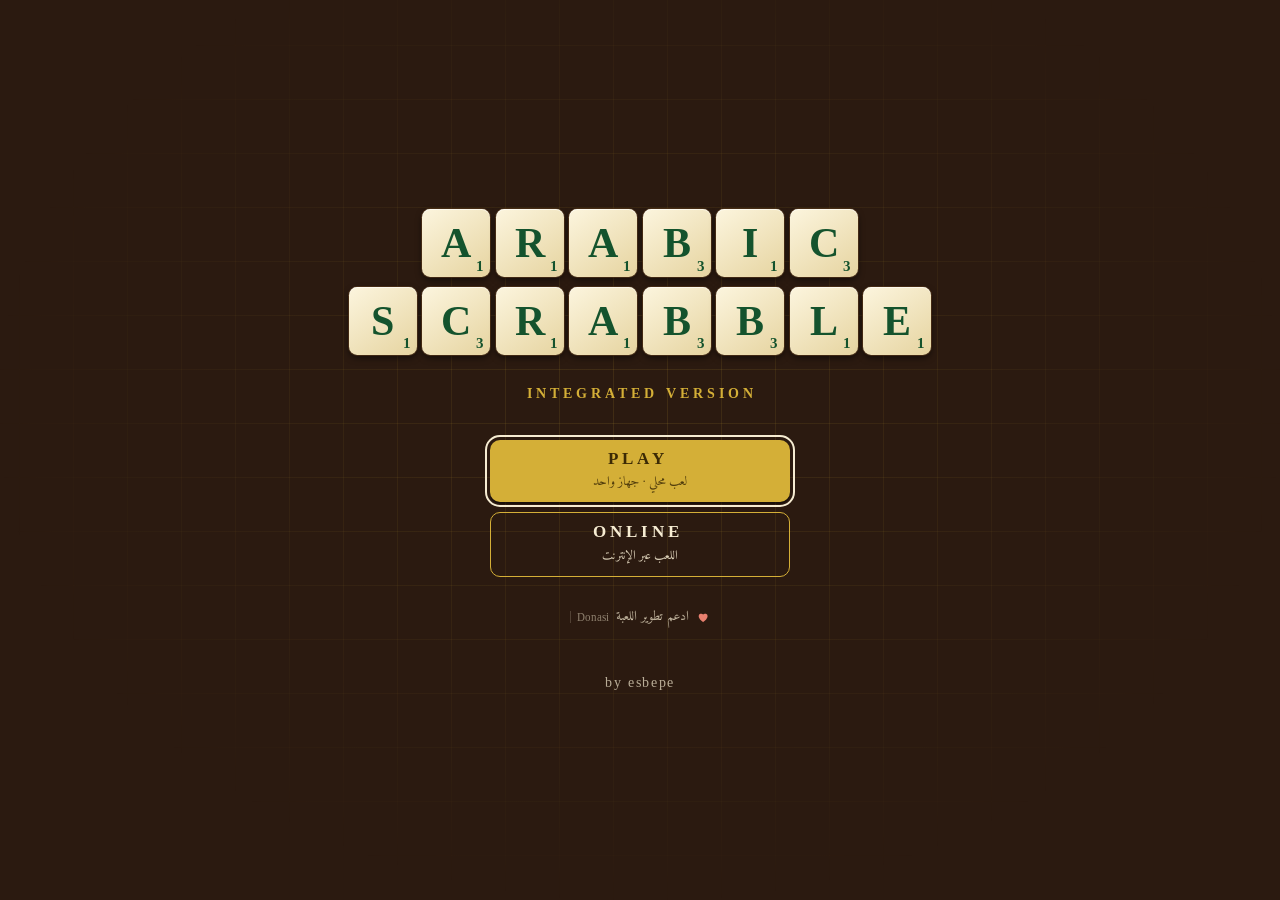
==== index.html @ 0e8fd4e4 "Add files via upload" ====
<!DOCTYPE html>
<html lang="ar" dir="rtl" data-theme="classic">
<head>
<meta charset="UTF-8">
<meta name="viewport" content="width=device-width, initial-scale=1, viewport-fit=cover">
<title>Arabic Scrabble — Integrated Version</title>
<meta name="description" content="لعبة سكرابل عربية لشخصين على جهاز واحد. Two-player local Arabic Scrabble.">
<!-- PWA. All URLs are relative, so the game works at a domain root and under a sub-path such as /repo/. theme-color is kept in step with the chosen theme by js/pwa.js. -->
<link rel="manifest" href="manifest.webmanifest">
<meta name="theme-color" content="#2b1a10">
<link rel="icon" type="image/png" sizes="32x32" href="assets/icons/favicon-32.png">
<link rel="apple-touch-icon" href="assets/icons/apple-touch-icon.png">
<!-- Two names for one thing on purpose: Chromium wants mobile-web-app-capable; iOS before 16.4 only honours the apple- one (newer iOS reads the manifest). -->
<meta name="mobile-web-app-capable" content="yes">
<meta name="apple-mobile-web-app-capable" content="yes">
<meta name="apple-mobile-web-app-title" content="Arabic Scrabble">
<!-- "black" (opaque bar, page starts below it): legible with every theme, including the light Desert one, unlike black-translucent. -->
<meta name="apple-mobile-web-app-status-bar-style" content="black">
<!-- Pre-paint: reuse the saved theme id so there is no flash of the default theme. An unknown id simply matches no theme block, i.e. classic. themes.js validates it again at startup. -->
<script>try{var t=localStorage.getItem('scrabble.theme');if(t)document.documentElement.dataset.theme=t}catch(e){}
try{var d=document.documentElement.dataset;d.hist='drawer';var l=JSON.parse(localStorage.getItem('scrabble.layout'))||{};d.bstyle=/^(iconlabel|text)$/.test(l.bstyle)?l.bstyle:'icon';d.pdock=/^(top|middle)$/.test(l.pdock)?l.pdock:'bottom';if(l.layout==='duel'){d.layout='duel';if(l.p1==='right')d.swap='true'}if(l.hist==='docked')d.hist='docked';d.binfo=l.binfo==='on'?'on':'off'}catch(e){}</script>
<link rel="stylesheet" href="css/themes.css">
<link rel="stylesheet" href="css/style.css">
<link rel="stylesheet" href="css/float.css">
<link rel="stylesheet" href="css/cover.css">
<link rel="stylesheet" href="css/pwa.css">
<link rel="stylesheet" href="css/online.css">
<link rel="stylesheet" href="css/overlay.css">
<link rel="stylesheet" href="css/firstdraw.css">
</head>
<body>
<main class="app">
<section class="boardWrap">
<div id="board" class="board" role="grid" aria-label="لوح اللعب"></div>
<div id="bagInfo" class="bag"></div>
</section>
<section class="side">
<div id="netBar" class="netBar" hidden role="group" aria-label="حالة المباراة عبر الإنترنت"><span id="netGrip" class="netGrip" aria-label="تحريك الشريط"><svg class="ic" viewBox="0 0 24 24" aria-hidden="true"><path d="M9 6h.01M15 6h.01M9 12h.01M15 12h.01M9 18h.01M15 18h.01"/></svg></span><span id="netDot" class="netDot" aria-hidden="true"></span><span id="netState" class="netState" role="status" aria-live="polite"></span><button type="button" class="btn" id="netPause" hidden></button><button type="button" class="btn" id="netClaim" hidden disabled></button><button type="button" class="btn yes" id="netRematch" hidden>إعادة المباراة</button><button type="button" class="btn danger" id="netLeave">استسلام</button></div>
<div id="toast" role="status" aria-live="polite"></div>
<div class="players" id="players"></div>
<div class="ctrls">
<button class="btn main" id="bSubmit" aria-label="احتساب"><svg class="ic" viewBox="0 0 24 24" aria-hidden="true"><path d="M5 12.5l4.5 4.5L19 7.5"/></svg><span class="lbl">احتساب</span></button>
<button class="btn" id="bCancel"><svg class="ic" viewBox="0 0 24 24" aria-hidden="true"><rect x="4" y="4" width="16" height="16" rx="3"/><path d="M9 9l6 6M15 9l-6 6"/></svg><span class="lbl">إلغاء الحركة</span></button>
<button class="btn" id="bSwap"><svg class="ic" viewBox="0 0 24 24" aria-hidden="true"><path d="M4 8h14M14 4l4 4-4 4M20 16H6M10 12l-4 4 4 4"/></svg><span class="lbl">تبديل القطع</span><span class="bagBadge" id="bagBadge" aria-hidden="true"></span><span class="vh" id="bagSr"></span></button>
<button class="btn" id="bPass"><svg class="ic flip" viewBox="0 0 24 24" aria-hidden="true"><path d="M5 5l9 7-9 7zM18 5v14"/></svg><span class="lbl">تمرير الدور</span></button>
<button class="btn" id="bUndo"><svg class="ic flip" viewBox="0 0 24 24" aria-hidden="true"><path d="M9 14L4 9l5-5M4 9h10a6 6 0 010 12h-3"/></svg><span class="lbl">تراجع</span></button>
<button class="btn danger" id="bNew"><svg class="ic" viewBox="0 0 24 24" aria-hidden="true"><path d="M12 5v14M5 12h14"/></svg><span class="lbl">لعبة جديدة</span></button>
<button class="btn wide" id="bJudge"><svg class="ic" viewBox="0 0 24 24" aria-hidden="true"><path d="M12 4v16M7 20h10M5 8h14M5 8l-3 7a3 3 0 006 0zM19 8l-3 7a3 3 0 006 0z"/></svg><span class="lbl">تحكيم</span></button>
<button type="button" class="btn wide" id="bLog" aria-controls="hist" aria-expanded="false" aria-label="سجل الكلمات" title="سجل الكلمات"><svg class="ic" viewBox="0 0 24 24" aria-hidden="true"><path d="M4 6h12M4 12h12M4 18h12M20 6h.01M20 12h.01M20 18h.01"/></svg><span class="lbl">سجل الكلمات</span></button>
<button type="button" class="btn wide" id="bFs" aria-pressed="false" aria-label="ملء الشاشة" title="ملء الشاشة"><svg class="ic" viewBox="0 0 24 24" aria-hidden="true"><path d="M4 9V4h5M20 9V4h-5M4 15v5h5M20 15v5h-5"/></svg><span class="lbl">ملء الشاشة</span></button>
<button class="btn wide" id="bSettings"><svg class="ic" viewBox="0 0 24 24" aria-hidden="true"><path d="M4 7h9M17 7h3M4 17h3M11 17h9"/><circle cx="15" cy="7" r="2"/><circle cx="9" cy="17" r="2"/></svg><span class="lbl">الإعدادات</span></button>
</div>
<div class="tools" id="tools" role="group" aria-label="أدوات اللعبة"></div>
</section>
<aside class="hist" id="hist" aria-label="سجل الكلمات"><button type="button" class="histToggle" id="hToggle" aria-controls="hList" aria-expanded="true">إخفاء السجل</button><h2>سجل الكلمات</h2><p class="hbag" id="hBag"></p><ol class="hl" id="hList"></ol><p class="hbest" id="hBest"></p></aside>
</main>
<dialog id="dlg" aria-labelledby="dT"><h2 id="dT" tabindex="-1" autofocus></h2><div id="dM"></div><form method="dialog" id="dF"></form></dialog>
<dialog id="md" aria-labelledby="mT"><h2 id="mT" tabindex="-1" autofocus>اختر نمط الحروف</h2><form method="dialog" id="mf"></form><form method="dialog" class="dlgRow"><button class="btn" id="mCancel" value="">إلغاء</button></form></dialog>
<dialog id="sd" aria-labelledby="sT"><h2 id="sT" tabindex="-1" autofocus>مدة اللعبة</h2><p>الوقت لكل لاعب — تبدأ الساعة بعد أول حركة.</p><form method="dialog" id="sf"></form><form method="dialog" class="dlgRow"><button class="btn" value="back">رجوع</button></form></dialog>
<dialog id="bd" aria-labelledby="bT"><h2 id="bT" tabindex="-1" autofocus>اختر الحرف</h2><form method="dialog" id="bf"></form><form method="dialog" class="dlgRow"><button class="btn" value="">إلغاء</button></form></dialog>
<dialog id="jd" aria-labelledby="jT"><h2 id="jT" tabindex="-1" autofocus></h2><div id="jB"></div></dialog>
<dialog id="ad" aria-labelledby="aT">
<div class="fHead"><h2 id="aT" tabindex="-1">الإعدادات</h2><button type="button" class="btn fClose" id="aClose" aria-label="إغلاق" title="إغلاق"><svg class="ic" viewBox="0 0 24 24" aria-hidden="true"><path d="M6 6l12 12M18 6L6 18"/></svg></button></div>
<div class="setPanel">
<h3 class="setH">المظهر</h3>
<div class="thGrid" id="thB" role="group" aria-label="المظهر"></div>
<h3 class="setH" id="nmH">اللاعبون</h3>
<div class="dimList" id="nmB"></div>
<h3 class="setH">التخطيط</h3>
<div class="dimList" id="lyB"></div>
<button class="btn" id="flReset" type="button">إعادة ضبط العناصر العائمة</button>
<div id="hpSec" hidden>
<h3 class="setH">اللمس</h3>
<div class="dimList" id="hpB"></div>
</div>
<div id="fdSec"><h3 class="setH">بداية المباراة</h3><div class="dimList" id="fdB"></div></div>
<div id="rkSec"><h3 class="setH">الرفوف</h3><div class="dimList" id="rkB"></div></div>
<div id="psSec"><h3 class="setH">الإيقاف المؤقت</h3><p class="setNote">اضغط على ساعة أي لاعب، أو المفتاح P، لإيقاف اللعبة مؤقتًا. تتوقف الساعتان ويُخفى اللوح والرفوف حتى الاستئناف.</p><button type="button" class="btn" id="pauseNow">إيقاف مؤقت الآن</button></div>
<div id="lvSec"><h3 class="setH">المعاينة المباشرة</h3><div class="dimList" id="lvB"></div></div>
<h3 class="setH">نهاية اللعبة</h3>
<ul class="rulesList" id="endRules">
<li>تنتهي اللعبة بإحدى حالتين: ينتهي وقت أحد اللاعبين، أو يستخدم أحدهما كل قطعه بعد نفاد الكيس. الحركة التي لم تُرسَل عند انتهاء الوقت تُلغى.</li>
<li>الساعة على نمط الشطرنج: تُضاف 5 ثوانٍ إلى ساعتك بعد كل حركة تضع فيها قطعًا على اللوح. لا تُضاف عند التمرير أو التبديل، ولا عند إبطال الحركة بالتحكيم، ولا على الحركة التي تنهي اللعبة.</li>
<li>التمرير والتبديل غير محدودين ولا ينهيان اللعبة.</li>
<li>النتيجة النهائية = مجموع النقاط + (الدقائق المتبقية × 2) − قيمة القطع المتبقية على الرف.</li>
<li>تُقرَّب الدقائق إلى أقرب دقيقة، ونصف الدقيقة يُقرَّب للأسفل: ‎2:30 ← 2‎ و‎2:31 ← 3.</li>
<li>صحة الكلمات يقررها اللاعبان بالتحكيم؛ لا يوجد قاموس. القواعد التي يُحتكم إليها في القسم التالي.</li>
</ul>
<h3 class="setH" id="wrH">قواعد الكلمات</h3>
<div id="wrB" class="wrPanel"></div>
<h3 class="setH">التطبيق</h3>
<div class="pwaBox">
<p id="pwaStatus" class="pwaStatus" role="status"></p>
<button class="btn main" id="pwaInstall" type="button" hidden>تثبيت التطبيق</button>
<p id="pwaHint" class="pwaStatus" hidden></p>
<button type="button" class="btn" id="fsSet" aria-pressed="false" aria-label="ملء الشاشة" title="ملء الشاشة"><svg class="ic" viewBox="0 0 24 24" aria-hidden="true"><path d="M4 9V4h5M20 9V4h-5M4 15v5h5M20 15v5h-5"/></svg><span class="lbl">ملء الشاشة</span></button>
<a class="btn" id="pwaCheck" href="pwa-check.html">فحص التثبيت والاتصال</a>
</div>
</div>
</dialog>
<section id="cover" class="cover" aria-label="Arabic Scrabble Integrated Version" hidden>
<div class="coverInner">
<div id="coverTitle" class="coverTitle" role="img" aria-label="Arabic Scrabble"></div>
<p class="coverSub">INTEGRATED VERSION</p>
<nav class="coverMenu" aria-label="طريقة اللعب">
<button id="coverPlay" class="coverPlay" type="button"><span class="cbT">PLAY</span><small>لعب محلي · جهاز واحد</small></button>
<button id="coverOnline" class="coverOnline" type="button"><span class="cbT">ONLINE</span><small>اللعب عبر الإنترنت</small></button>
</nav>
<a id="coverDonate" class="donBtn" href="https://saweria.co/esbepe83" target="_blank" rel="noopener noreferrer" title="إن أعجبتك اللعبة فادعم تطويرها بتبرّع اختياري · Dukung pengembangan game ini lewat donasi sukarela."><svg class="ic" viewBox="0 0 24 24" aria-hidden="true"><path d="M12 20.5s-7.5-4.6-7.5-10.2A4.3 4.3 0 0112 7.6a4.3 4.3 0 017.5 2.7c0 5.6-7.5 10.2-7.5 10.2z"/></svg><span>ادعم تطوير اللعبة</span><span lang="id" dir="ltr" class="donId">Donasi</span><span class="sr">(يفتح في نافذة جديدة)</span></a>
<p class="coverBy">by esbepe</p>
</div>
<div id="pwaBar" class="pwaBar" role="region" aria-label="تثبيت التطبيق" hidden>
<p id="pwaBarText"></p>
<button type="button" class="btn main" id="pwaBarGo"></button>
<button type="button" class="btn pwaX" id="pwaBarX" aria-label="إخفاء الاقتراح" title="إخفاء الاقتراح"><svg class="ic" viewBox="0 0 24 24" aria-hidden="true"><path d="M6 6l12 12M18 6L6 18"/></svg></button>
</div>
</section>
<div id="pwaUpdate" class="pwaUpdate" role="status" hidden>
<p>يتوفر إصدار أحدث من اللعبة. سيُحفظ تقدّم المباراة قبل التحديث.</p>
<button type="button" class="btn main" id="pwaUpdateGo">تحديث الآن</button>
<button type="button" class="btn" id="pwaUpdateLater">لاحقًا</button>
</div>
<div id="mOv" class="mOv" hidden><div class="mOvCard" role="alertdialog" aria-modal="true" aria-labelledby="mOvT" aria-describedby="mOvB" tabindex="-1"><div class="mOvIc" id="mOvIc" aria-hidden="true"></div><h2 id="mOvT"></h2><div id="mOvB"></div><div class="mOvTime" id="mOvTime" hidden></div><div class="mOvAct" id="mOvAct"></div></div></div>
<dialog id="pd" aria-labelledby="pdT">
<h2 id="pdT" tabindex="-1" autofocus>تثبيت اللعبة على <span class="en">iPhone</span> و<span class="en">iPad</span></h2>
<ol class="pwaSteps">
<li>افتح هذه الصفحة في <span class="en"><b>Safari</b></span>.</li>
<li>اضغط زر <b>مشاركة</b> <span class="en">(Share)</span>: مربع يخرج منه سهم لأعلى. في <span class="en">iPhone</span> يكون في الشريط السفلي، وفي <span class="en">iPad</span> في أعلى الشاشة، وقد يظهر ضمن قائمة «⋯».</li>
<li>مرّر القائمة واختر <b>إضافة إلى الشاشة الرئيسية</b> <span class="en">(Add to Home Screen)</span>. إن لم تظهر فاختر «عرض المزيد» <span class="en">(View More)</span> أولًا.</li>
<li>إن ظهر خيار <b>فتح كتطبيق ويب</b> <span class="en">(Open as Web App)</span> فاتركه مفعّلًا لتُفتح اللعبة بملء الشاشة.</li>
<li>اضغط <b>إضافة</b> <span class="en">(Add)</span>، ثم افتح اللعبة من الأيقونة الجديدة.</li>
</ol>
<p class="pwaNote">قد تختلف أسماء الخيارات قليلًا بحسب لغة النظام وإصداره. لا يعرض <span class="en">iOS</span> رسالة تثبيت تلقائية، والتطبيق المثبّت يحتفظ بإعدادات ومباراة محفوظة منفصلة عن <span class="en">Safari</span>. تعمل اللعبة دون إنترنت بعد تحميلها مرة واحدة بنجاح.</p>
<form method="dialog" class="dlgRow"><button class="btn main" value="">حسنًا</button></form>
</dialog>
<section id="lobby" class="lobby" aria-label="اللعب عبر الإنترنت" hidden></section>
<script type="module" src="js/main.js"></script>
</body>
</html>
---- css/themes.css ----
/* Theme palettes. Themes are purely visual: they only define the custom properties below (colours, never sizes).
   js/themes.js sets <html data-theme="id">; an unknown id matches no block, so the :root (classic) values apply.
   Token groups: page/text · panels · dialogs · buttons · board · premium squares · tiles (incl. --tile-cast: colour of the shadow a placed tile casts) · racks · toast · states · cover.
   Every theme defines every token. Text/background pairs were checked for WCAG AA (4.5:1) contrast. */

/* ---------- Classic Wood (default) ---------- */
:root,
[data-theme="classic"] {
  --bg-page-1:#4a2d1b; --bg-page-2:#24150c;
  --text-main:#f6ecd2; --accent:#d4af37; --accent-text:#d4af37; --accent-ink:#3b2a05;
  --focus:#d4af37; --focus-halo:#1a0f08;

  --panel-bg:#1a0f08cc; --panel-line:#b8893f55; --surface-inset:#0004; --chip-bg:#0006; --chip-line:#d4af3755;
  --dialog-bg:#2b1a10; --dialog-line:#d4af37; --backdrop:#000a;

  --btn-1:#6b4428; --btn-2:#4a2c18; --btn-text:#f6ecd2; --btn-line:#0006;
  --btn-main-1:#1f7a46; --btn-main-2:#14532d; --btn-main-text:#f6ecd2;
  --btn-danger-1:#9a2d3e; --btn-danger-2:#6b1826; --btn-danger-text:#f6ecd2;

  --board-1:#6b4428; --board-2:#4a2c18; --board-line:#2a170b; --board-rim:#b8893f55;
  --sq-empty:#b98f58; --sq-line:#0004;
  --premium-dl:#3e7d97; --premium-tl:#1d4f91; --premium-dw:#b24a5a; --premium-tw:#760f22; --premium-star:#c9a227;
  --premium-text:#ffffff; --premium-star-text:#3b2a05;

  --tile-1:#fcf5de; --tile-2:#e6d4a0; --tile-text:#14532d; --tile-blank-text:#9a3412; --tile-edge:#5a3a1a99; --tile-cast:#000b;
  --tile-p1:#9b1c2b; --tile-p2:#1b4f9c; --tile-cur-1:#ffeeb0; --tile-cur-2:#f3cf63;
  --tile-pick-ring:#d4af37; --tile-pick-blink:#14532d;
  --tile-swap-1:#f3c9cd; --tile-swap-2:#d99aa1; --tile-swap-text:#4a0f1a; --tile-swap-ring:#ff9aa8;

  --rack-1:#5a381f; --rack-2:#3d2412; --slot-bg:#0003;

  --ok-bg:#14532dee; --ok-text:#ffffff; --bad-bg:#7a2433ee; --bad-text:#ffffff;
  --turn-dot:#4ade80; --player-1:#d4af37; --player-2:#6f9db0;
  --time-low:#fbbf24; --time-crit:#f87171; --verdict-ok:#4ade80; --verdict-bad:#f87171;

  --cover-1:#5a3822; --cover-2:#2b1a10;
}

/* ---------- Dark: charcoal, high-contrast tiles ---------- */
[data-theme="dark"] {
  --bg-page-1:#262a31; --bg-page-2:#121316;
  --text-main:#e9e7e2; --accent:#f0b84a; --accent-text:#f0b84a; --accent-ink:#261a00;
  --focus:#ffd479; --focus-halo:#000000;

  --panel-bg:#1d2026e6; --panel-line:#4d5260; --surface-inset:#0006; --chip-bg:#0007; --chip-line:#f0b84a66;
  --dialog-bg:#1c1f25; --dialog-line:#f0b84a; --backdrop:#000b;

  --btn-1:#3b404c; --btn-2:#2b2f38; --btn-text:#ecebe6; --btn-line:#0008;
  --btn-main-1:#1f7a46; --btn-main-2:#16603a; --btn-main-text:#ffffff;
  --btn-danger-1:#b0364a; --btn-danger-2:#8a2a3b; --btn-danger-text:#ffffff;

  --board-1:#2c3039; --board-2:#1e2128; --board-line:#08090b; --board-rim:#606673;
  --sq-empty:#3b404b; --sq-line:#0006;
  --premium-dl:#2a7a9c; --premium-tl:#3e5fc4; --premium-dw:#b94560; --premium-tw:#9c1f2c; --premium-star:#e0b43a;
  --premium-text:#ffffff; --premium-star-text:#261a00;

  --tile-1:#f3eee2; --tile-2:#dcd4c0; --tile-text:#1d2b24; --tile-blank-text:#a3361d; --tile-edge:#000000aa; --tile-cast:#000;
  --tile-p1:#9b1c2b; --tile-p2:#1b4f9c; --tile-cur-1:#ffeeb0; --tile-cur-2:#f4d576;
  --tile-pick-ring:#ffd479; --tile-pick-blink:#4fd18b;
  --tile-swap-1:#f4c6cc; --tile-swap-2:#e39aa5; --tile-swap-text:#4a0f1a; --tile-swap-ring:#ff7a8f;

  --rack-1:#30343e; --rack-2:#23262d; --slot-bg:#00000055;

  --ok-bg:#1f7a46f2; --ok-text:#ffffff; --bad-bg:#b0364af2; --bad-text:#ffffff;
  --turn-dot:#5be39a; --player-1:#f0b84a; --player-2:#5bb6e0;
  --time-low:#ffc94d; --time-crit:#ff7b7b; --verdict-ok:#5be39a; --verdict-bad:#ff7b7b;

  --cover-1:#2f333c; --cover-2:#1a1c21;
}

/* ---------- Emerald: deep green, cream, gold ---------- */
[data-theme="emerald"] {
  --bg-page-1:#145a43; --bg-page-2:#07281d;
  --text-main:#f5edd5; --accent:#dcb94e; --accent-text:#e3c35d; --accent-ink:#2d2203;
  --focus:#f5d676; --focus-halo:#031a12;

  --panel-bg:#0a3022d9; --panel-line:#dcb94e66; --surface-inset:#00000055; --chip-bg:#00000055; --chip-line:#dcb94e66;
  --dialog-bg:#0d3a2a; --dialog-line:#dcb94e; --backdrop:#000b;

  --btn-1:#1d5a47; --btn-2:#143f31; --btn-text:#f5edd5; --btn-line:#00000066;
  --btn-main-1:#d6b23c; --btn-main-2:#b8921f; --btn-main-text:#2a1f02;
  --btn-danger-1:#a63446; --btn-danger-2:#7c2433; --btn-danger-text:#ffffff;

  --board-1:#1d6a50; --board-2:#134634; --board-line:#052217; --board-rim:#dcb94e88;
  --sq-empty:#2e8266; --sq-line:#00000055;
  --premium-dl:#1f7d8f; --premium-tl:#20509c; --premium-dw:#ad562f; --premium-tw:#8c1f33; --premium-star:#dcb94e;
  --premium-text:#ffffff; --premium-star-text:#2d2203;

  --tile-1:#fcf6e0; --tile-2:#ecdfb0; --tile-text:#0f4a36; --tile-blank-text:#9c3a12; --tile-edge:#0a2a1ebb; --tile-cast:#000c;
  --tile-p1:#9b1c2b; --tile-p2:#1b4f9c; --tile-cur-1:#ffeeb0; --tile-cur-2:#f2d066;
  --tile-pick-ring:#f5d676; --tile-pick-blink:#0f4a36;
  --tile-swap-1:#f6d2c6; --tile-swap-2:#e0a591; --tile-swap-text:#4a0f1a; --tile-swap-ring:#ffa0ac;

  --rack-1:#174d3a; --rack-2:#0f3829; --slot-bg:#00000055;

  --ok-bg:#11865af2; --ok-text:#ffffff; --bad-bg:#a63446f2; --bad-text:#ffffff;
  --turn-dot:#8dffbe; --player-1:#dcb94e; --player-2:#7fd0c4;
  --time-low:#ffd24d; --time-crit:#ff8a8a; --verdict-ok:#8dffbe; --verdict-bad:#ff9a9a;

  --cover-1:#1f6b50; --cover-2:#0d3a2a;
}

/* ---------- Desert: sand, terracotta, warm brown, ivory (a light theme) ---------- */
[data-theme="desert"] {
  --bg-page-1:#ead9b8; --bg-page-2:#d3b98a;
  --text-main:#3b2616; --accent:#b8862b; --accent-text:#7a4f0a; --accent-ink:#2e1d08;
  --focus:#3b2616; --focus-halo:#fff8e8;

  --panel-bg:#fff8e8e6; --panel-line:#a67c3e99; --surface-inset:#6b43201f; --chip-bg:#f1e2c3; --chip-line:#a67c3e99;
  --dialog-bg:#fff6e2; --dialog-line:#a8571f; --backdrop:#2a180a99;

  --btn-1:#a95630; --btn-2:#8f4223; --btn-text:#fff8e8; --btn-line:#5a2a1066;
  --btn-main-1:#3f7a55; --btn-main-2:#2d5e3f; --btn-main-text:#fff8e8;
  --btn-danger-1:#a8322a; --btn-danger-2:#832019; --btn-danger-text:#fff8e8;

  --board-1:#8d5a32; --board-2:#6e4326; --board-line:#4a2c15; --board-rim:#d6a85a99;
  --sq-empty:#e8d2a4; --sq-line:#6b43204d;
  --premium-dl:#377a84; --premium-tl:#1c4768; --premium-dw:#b5532f; --premium-tw:#7e2217; --premium-star:#d4a73a;
  --premium-text:#ffffff; --premium-star-text:#2e1d08;

  --tile-1:#fffaf0; --tile-2:#f2e4c4; --tile-text:#3b2616; --tile-blank-text:#a3361d; --tile-edge:#7a5a2eaa; --tile-cast:#3a2210cc;
  --tile-p1:#9b1c2b; --tile-p2:#1b4f9c; --tile-cur-1:#ffeab4; --tile-cur-2:#f4d27a;
  --tile-pick-ring:#a8571f; --tile-pick-blink:#3f7a55;
  --tile-swap-1:#f6d0c0; --tile-swap-2:#e6a58e; --tile-swap-text:#4a0f1a; --tile-swap-ring:#fff3e6;

  --rack-1:#8d6238; --rack-2:#704a28; --slot-bg:#0003;

  --ok-bg:#3f7a55; --ok-text:#ffffff; --bad-bg:#a8322a; --bad-text:#ffffff;
  --turn-dot:#2d7a46; --player-1:#a8571f; --player-2:#245a68;
  --time-low:#8a5200; --time-crit:#b3261e; --verdict-ok:#1f6b3a; --verdict-bad:#b3261e;

  --cover-1:#7a3b22; --cover-2:#3d1d10;
}

/* ---------- Two players, two colours ----------
   Each player owns one colour (the theme's --player-1 / --player-2, which already tint the word log) wherever that player is shown: the name, the score, a stripe on the panel
   and the result card. Warm vs cool, so the two are told apart at a glance and not by colour alone: the clock, the dot and the "turn" glow are unchanged. */
#pn0{--pc:var(--player-1)}#pn1{--pc:var(--player-2)}
.panel{position:relative}
.panel::before{content:"";position:absolute;inset-block:10px;inset-inline-start:0;width:4px;border-radius:0 3px 3px 0;background:var(--pc);pointer-events:none}
[dir="rtl"] .panel::before{border-radius:3px 0 0 3px}
.panel .pname{color:var(--pc)}
.hi .hp,.hh .hp{color:var(--accent-text)}
.hi.p0 .hn,.hi.p0 .hh>span:nth-child(2){color:var(--player-1)}.hi.p1 .hn,.hi.p1 .hh>span:nth-child(2){color:var(--player-2)}
.resCard:nth-child(1){--pc:var(--player-1)}.resCard:nth-child(2){--pc:var(--player-2)}
.resCard .resName{color:var(--pc)}.resCard{border-color:color-mix(in srgb,var(--pc) 55%,transparent)}.resCard.win{border-color:var(--accent)}

/* ---------- Placed tiles keep their player's colour ----------
   The letter and its value take the colour of whoever placed the tile (--tile-p1 warm crimson, --tile-p2 cool blue; both dark enough for the cream tiles and for the gold "current" tile).
   A blank keeps a dotted line under its letter, since its old orange letter can no longer say "blank". Swap-selected tiles keep their own swap colours. */
.tile[data-o="0"]:not(.swp){color:var(--tile-p1)}.tile[data-o="1"]:not(.swp){color:var(--tile-p2)}
.tile[data-o="0"]:not(.swp) b{color:var(--tile-p1)}.tile[data-o="1"]:not(.swp) b{color:var(--tile-p2)}
.tile.blank[data-o]:not(.swp) b{text-decoration:underline dotted;text-decoration-thickness:.08em;text-underline-offset:.14em}
---- css/style.css ----
/* Layout + component styles. Every colour comes from a theme token (css/themes.css); sizes never depend on the theme.
   One bundled font set for every device: Amiri (Arabic) + Tinos (Latin, digits, punctuation). No system fonts are used, so desktop and mobile look identical. */
@font-face{font-family:'ScrabbleMix';font-weight:400;font-display:swap;
 src:url('../assets/fonts/Amiri-Regular.woff2') format('woff2');
 unicode-range:U+0600-06FF,U+0750-077F,U+08A0-08FF,U+FB50-FDFF,U+FE70-FEFF}
@font-face{font-family:'ScrabbleMix';font-weight:700;font-display:swap;
 src:url('../assets/fonts/Amiri-Bold.woff2') format('woff2');
 unicode-range:U+0600-06FF,U+0750-077F,U+08A0-08FF,U+FB50-FDFF,U+FE70-FEFF}
@font-face{font-family:'ScrabbleMix';font-weight:400;font-display:swap;
 src:url('../assets/fonts/Tinos-Regular.woff2') format('woff2');
 unicode-range:U+0000-05FF,U+2000-206F,U+20A0-20CF}
@font-face{font-family:'ScrabbleMix';font-weight:700;font-display:swap;
 src:url('../assets/fonts/Tinos-Bold.woff2') format('woff2');
 unicode-range:U+0000-05FF,U+2000-206F,U+20A0-20CF}
:root{--font:'ScrabbleMix',serif;
/* Fixed layout constants of the default responsive layout (no longer user-adjustable; direct manipulation lives in Floating Workspace) */
--board-scale:1;--rack-scale:1;--btn-scale:1;--btn-gap:6px;--ctrl-cols:3;--hist-scale:var(--ui,1);--hist-hs:1;--hist-w:1;--ui:1}
*{box-sizing:border-box;-webkit-tap-highlight-color:transparent}
html,body{margin:0}
body{font-family:var(--font);color:var(--text-main);min-height:100dvh;padding:max(8px,env(safe-area-inset-top)) 8px max(8px,env(safe-area-inset-bottom));
background:radial-gradient(ellipse at top,var(--bg-page-1),var(--bg-page-2) 70%) fixed;font-size:18px;transition:color .2s ease}
.app{max-width:calc(760px*max(1,var(--board-scale)));margin:auto;display:grid;grid-template-columns:minmax(0,1fr);gap:10px}
.bag{margin-top:8px;text-align:center;font-size:1rem;min-height:1.2em}
/* Info bar under the board (mode · bag count). Hidden by default (Settings → التخطيط → شريط معلومات اللوح): it leaves the layout, so the board can use the room, but stays in the page as
   text for screen readers. --bagx / --bagxl are the vertical room the bar used to take in the size formulas below (wide / short landscape); with the bar hidden they are 0.
   The numbers add back to the old constants exactly (97 + 28 = 125, 32 + 28 = 60, 9 + 21 = 30, 88 + 28 = 116), so with the bar on nothing changes by a pixel. */
html{--bagx:28px;--bagxl:21px}
html:not([data-binfo="on"]){--bagx:0px;--bagxl:0px}
html:not([data-binfo="on"]) .bag{position:absolute;width:1px;height:1px;min-height:0;margin:0;padding:0;overflow:hidden;clip-path:inset(50%);white-space:nowrap}
.vh{position:absolute;width:1px;height:1px;margin:0;padding:0;overflow:hidden;clip-path:inset(50%);white-space:nowrap}
/* The bag count rides on the swap button, the one action it limits: muted while swapping is possible, accent when 7 or fewer tiles are left, struck through when swapping is no longer allowed. Hidden when the bar is shown. */
.bagBadge{position:absolute;inset-block-start:-6px;inset-inline-end:-4px;min-width:1.5em;padding:0 .35em;border-radius:999px;font:700 .72rem/1.5 var(--font);text-align:center;font-variant-numeric:tabular-nums;color:var(--text-main);background:var(--surface-inset);border:1px solid var(--dialog-line);pointer-events:none}
.bagBadge[data-s="low"],.bagBadge[data-s="stop"]{color:var(--accent-ink);background:var(--accent);border-color:var(--accent)}
.bagBadge[data-s="stop"]{text-decoration:line-through}
html[data-binfo="on"] .bagBadge{display:none}
.hbag{margin:0 0 6px;font-size:.88rem;opacity:.85;line-height:1.4}
html[data-binfo="on"] .hbag{display:none}
.boardWrap{min-width:0;position:relative}
.board{container-type:inline-size;--lf:4.6cqw;--vf:1.8cqw;display:grid;grid-template:repeat(15,minmax(0,1fr))/repeat(15,minmax(0,1fr));aspect-ratio:1;width:100%;max-width:calc(720px*var(--board-scale));margin-inline:auto;
padding:var(--bpad,1.2%);border-radius:10px;background:linear-gradient(135deg,var(--board-1),var(--board-2));border:3px solid var(--board-line);box-shadow:0 10px 30px #000a,inset 0 0 0 2px var(--board-rim)}
.sq{position:relative;display:grid;place-items:center;min-width:0;min-height:0;border:1px solid var(--sq-line);font-size:max(7px,2.1cqw);font-weight:700;color:var(--premium-text);line-height:1.05;
box-shadow:inset 0 1px 0 #fff3,inset 0 -1px 2px #0004;user-select:none;cursor:pointer;transition:background-color .2s ease,border-color .2s ease}
.sq,.slot,.tile,.btn{touch-action:manipulation;-webkit-user-select:none;user-select:none}
/* Keyboard focus: a theme-coloured ring plus a contrasting halo, so it stays visible on any square, tile or panel */
.sq:focus-visible,.slot:focus-visible,.tile:focus-visible,.btn:focus-visible{outline:3px solid var(--focus);outline-offset:1px;z-index:3}
.sq:focus-visible,.slot:focus-visible,.btn:focus-visible{box-shadow:0 0 0 5px var(--focus-halo)}
/* Premium squares: letter bonuses are blue (light DL, deep TL), word bonuses are red (light DW, deep TW), star is gold. The printed label is a second, colour-independent cue. */
.k0{background:var(--sq-empty)}.k1{background:var(--premium-dl)}.k2{background:var(--premium-tl)}.k3{background:var(--premium-dw)}.k4{background:var(--premium-tw)}.k5{background:var(--premium-star);color:var(--premium-star-text)}
.k5 .pl{font-size:1.25em;gap:0}
.pl{display:grid;gap:.1em;text-align:center;pointer-events:none}.pl .m{direction:ltr;unicode-bidi:isolate}
.sq.has{box-shadow:none}.sq.drop,.slot.drop{outline:2px dashed var(--tile-pick-ring);outline-offset:-2px}
.tile{position:absolute;inset:0;display:grid;place-items:center;border-radius:12%;color:var(--tile-text);font-weight:700;cursor:pointer;
background:linear-gradient(145deg,var(--tile-1),var(--tile-2));box-shadow:inset 0 1px 0 #fff9,0 0 0 1px var(--tile-edge),0 2px 3px #0007;transition:transform .15s,box-shadow .15s;touch-action:none;-webkit-touch-callout:none}
.tile b{font-size:var(--lf);line-height:1;font-weight:700}
.tile i{position:absolute;bottom:3%;left:9%;font-style:normal;font-size:var(--vf);font-weight:700}
.tile.blank b{color:var(--tile-blank-text)}
/* Tiles on the board have no glow and no coloured outline: the glow/flicker is only the touch feedback of a tile being picked (.pick below).
   Their drop shadow is cast by the square (.sq.has::before), so it moves/fades with transform + opacity only (compositor-friendly, no repaint).
   A pending tile (.cur, placed but not scored yet) is told apart by a golden tint and its lifted shadow (.sq.has.mv), nothing else. */
.sq .tile{box-shadow:inset 0 1px 0 #fff9,0 0 0 1px var(--tile-edge)}
.tile.cur{background:linear-gradient(145deg,var(--tile-cur-1),var(--tile-cur-2))}
.tile.pick{transform:translateY(-7%) scale(1.08);box-shadow:0 0 0 3px var(--tile-pick-ring),0 6px 10px #000a;z-index:2}
@keyframes blink{50%{box-shadow:0 0 0 3px var(--tile-pick-blink),0 0 16px var(--tile-pick-blink),0 6px 10px #000a}}
.tile.pick{animation:blink 1s ease-in-out infinite}
/* Swap selection: tinted tile, raised, ringed, and marked with a check (not colour alone) */
.tile.swp{color:var(--tile-swap-text);background:linear-gradient(145deg,var(--tile-swap-1),var(--tile-swap-2));transform:translateY(-6%);box-shadow:0 0 0 3px var(--tile-swap-ring),0 6px 10px #0009}
.tile.swp b{color:var(--tile-swap-text)}
.tile.swp::after{content:"✓";position:absolute;top:2%;right:9%;font-size:calc(var(--vf)*1.5);line-height:1;font-weight:700}
.tile.land{animation:land .3s ease-out}
.tile.dim{cursor:not-allowed}
/* touch drag (js/touchdrag.js): the source dims while a copy follows the finger */
.tile.dragging{opacity:.35}
.tile.dragGhost{position:fixed;inset:auto;left:0;top:0;margin:0;z-index:9999;pointer-events:none;transition:none;animation:none;will-change:transform;box-shadow:inset 0 1px 0 #fff9,0 0 0 2px var(--tile-pick-ring),0 10px 18px #000b}
@keyframes land{0%{transform:scale(1.35)}60%{transform:scale(.94)}100%{transform:scale(1)}}
/* Dynamic cast shadow (container units: it scales with the board).
   resting = tight and dark; pending (.mv, not scored yet) = tile hovers: shadow shifts down, softer; landing (.fall) = shadow converges from far/faint to its state. */
.sq.has{z-index:1}                               /* own stacking level, so a shadow is never painted under the next empty square */
.sq.has.up,.sq.has:focus-within{z-index:3}       /* a raised (picked / just placed) or focused tile stays above its neighbours */
.sq.has::before{content:"";position:absolute;inset:0;border-radius:12%;pointer-events:none;box-shadow:0 max(1px,.35cqw) max(2px,.75cqw) var(--tile-cast,#000b);transition:transform .2s ease-out,opacity .2s ease-out}
.sq.has.mv::before{transform:translateY(max(1px,.55cqw)) scale(1.04);opacity:.65}
@media(hover:hover){.sq.has.mv:hover::before{transform:translateY(max(2px,.9cqw)) scale(1.07);opacity:.5}}   /* the pending tile lifts a little more under the pointer (see .tile:hover), so its shadow follows */
.sq.has.fall::before{animation:cast .3s ease-out}
@keyframes cast{from{transform:translateY(1.3cqw) scale(1.3);opacity:.3}}
/* Word flash (js/flash.js): the squares of the words just scored light up one after another, in reading order (--wd is each square's delay).
   One opacity pulse on the square's ::after; the square rises one level while it plays, so a neighbour's shadow never cuts the ring. */
.sq.wf{z-index:3}
.sq.wf::after{content:"";position:absolute;inset:0;border-radius:12%;pointer-events:none;background:color-mix(in srgb,var(--accent) 38%,transparent);box-shadow:0 0 0 max(1px,.28cqw) var(--accent),0 0 1.4cqw var(--accent);opacity:0;animation:wflash .8s ease-out var(--wd,0s) both}
@keyframes wflash{0%{opacity:0}25%{opacity:1}100%{opacity:0}}
@media(hover:hover){.tile:not(.dim):hover{transform:translateY(-5%)}}
.side{display:grid;gap:10px;align-content:start;min-width:0}
#toast{min-height:2.4rem;display:grid;place-items:center;text-align:center;border-radius:8px;padding:2px 10px;font-weight:700;transition:background .3s}
#toast.ok{background:var(--ok-bg);color:var(--ok-text)}#toast.bad{background:var(--bad-bg);color:var(--bad-text)}#toast.bad::before{content:"⚠ "}
.shake{animation:shake .35s}
@keyframes shake{25%{transform:translateX(-5px)}75%{transform:translateX(5px)}}
.ctrls{display:grid;grid-template-columns:repeat(var(--ctrl-cols),1fr);gap:var(--btn-gap)}.ctrls .wide{grid-column:1/-1}
.btn{min-height:calc(46px*var(--btn-scale));border:1px solid var(--btn-line);border-radius:8px;font:700 calc(1rem*var(--btn-scale)*var(--ui,1)) var(--font);color:var(--btn-text);cursor:pointer;padding:4px 6px;
background:linear-gradient(var(--btn-1),var(--btn-2));box-shadow:inset 0 1px 0 #fff3,0 2px 4px #0006;transition:color .2s ease,border-color .2s ease}
.btn:hover:not(:disabled){filter:brightness(1.15)}.btn:disabled{opacity:.45;cursor:not-allowed;border-style:dashed}
.btn.main,.btn.yes{background:linear-gradient(var(--btn-main-1),var(--btn-main-2));color:var(--btn-main-text)}.btn.danger{background:linear-gradient(var(--btn-danger-1),var(--btn-danger-2));color:var(--btn-danger-text)}
.players{display:grid;grid-template-columns:minmax(0,1fr);gap:8px}
@media(min-width:720px){.players{grid-template-columns:repeat(2,minmax(0,1fr))}}
.panel{container-type:inline-size;min-width:0;padding:8px 10px;border-radius:12px;background:var(--panel-bg);border:2px solid transparent;transition:border-color .3s,box-shadow .3s,color .2s ease}
.panel.on{border-color:var(--accent);box-shadow:0 0 12px var(--accent);box-shadow:0 0 14px color-mix(in srgb,var(--accent) 45%,transparent)}
.phead{display:grid;grid-template-columns:minmax(0,1fr) auto auto;grid-template-areas:"n t s";align-items:center;gap:0 10px;margin-bottom:6px}
.pname{grid-area:n}.ptime{grid-area:t}.pscore{grid-area:s}
.pname{font-size:calc(1.1rem*var(--ui,1));font-weight:700;white-space:nowrap;overflow:hidden;text-overflow:ellipsis}
/* Whose turn: a small green dot before the name, a fixed size (so it can never change a rack or a panel), breathing softly while it is that player's turn.
   Opacity and transform only; with reduced motion it is simply a still dot. */
.panel.on .pname::before{content:"";display:inline-block;width:.5em;height:.5em;margin-inline-end:.45em;border-radius:50%;background:var(--turn-dot);vertical-align:.1em;animation:turnDot 2.4s ease-in-out infinite}
@keyframes turnDot{50%{opacity:.4;transform:scale(.72)}}
/* The name is a small control (js/nameedit.js): press and hold (a line fills under it), double-click or Enter edits it in place. The field takes over the label's exact row. */
.pname{position:relative;border-radius:6px;cursor:text;-webkit-user-select:none;user-select:none;-webkit-touch-callout:none}
.pname:focus-visible{outline:3px solid var(--focus);outline-offset:2px}
.pname::after{content:"";position:absolute;inset-inline:0;bottom:0;height:2px;border-radius:1px;background:var(--accent);opacity:0;transform:scaleX(0);transform-origin:100% 50%}
.pname.pressing::after{opacity:1;transform:scaleX(1);animation:nameHold .5s linear}
@keyframes nameHold{from{transform:scaleX(0)}}
.pnameEdit{grid-area:n;min-width:0;width:100%;margin:0;padding:0 .35em;font-family:inherit;font-weight:700;line-height:1;color:var(--text-main);caret-color:var(--accent);background:var(--surface-inset);border:0;border-bottom:2px solid var(--accent);border-radius:6px 6px 0 0}
.pnameEdit:focus{outline:2px solid var(--focus);outline-offset:1px}
.pnameEdit::placeholder{color:var(--text-main);opacity:.45;font-weight:400}
.pscore{font-size:calc(1.3rem*var(--ui,1));color:var(--pc,var(--accent-text));font-weight:700}.pscore.pop{animation:pop .5s}
@keyframes pop{40%{transform:scale(1.4)}}
.ptime{font:700 calc(1.15rem*var(--ui,1)) var(--font);font-variant-numeric:tabular-nums;direction:ltr;opacity:.75}
.panel.on .ptime{opacity:1}.ptime.wait{opacity:.45}.ptime.low{color:var(--time-low)}.ptime.crit{color:var(--time-crit);animation:pulse 1s infinite}.ptime.out{animation:none}
@keyframes pulse{50%{opacity:.45}}
.rack{container-type:inline-size;--lf:8.6cqw;--vf:3.2cqw;width:calc(100%*var(--rack-scale));max-width:440px;margin-inline:auto;display:grid;grid-template-columns:repeat(7,minmax(0,1fr));gap:min(1.2cqw,5.28px);padding:min(1.8cqw,7.92px);border-radius:10px;transition:opacity .3s;
background:linear-gradient(var(--rack-1),var(--rack-2));box-shadow:inset 0 2px 8px #000a}
.panel:not(.on) .rack{opacity:.6}
.slot{position:relative;aspect-ratio:1;border-radius:10%;background:var(--slot-bg);box-shadow:inset 0 1px 4px #0008;min-width:0}
/* history */
.hist{display:flex;flex-direction:column;height:min(calc(360px*var(--hist-hs)),calc(60dvh*var(--hist-hs)));padding:8px 10px;border-radius:12px;background:var(--panel-bg);border:2px solid var(--panel-line);min-width:0;transition:border-color .2s ease,color .2s ease}
.hist h2{margin:0 0 8px;font-size:calc(1.5rem*var(--hist-scale));color:var(--accent-text);padding-inline-end:4.2rem;min-height:22px}   /* room for the toggle, which sits over the corner */
/* History toggle. The button is absolutely positioned inside .hist (out of flow), so it never affects layout.
   Hidden state: the .hist box keeps its exact size, grid area and border width; only its surface and contents become invisible. */
.hist{position:relative}
.histToggle{position:absolute;top:6px;inset-inline-end:6px;z-index:1;width:4rem;min-height:24px;padding:1px 0;border-radius:999px;cursor:pointer;text-align:center;
font:700 .72rem var(--font);color:var(--btn-text);background:linear-gradient(var(--btn-1),var(--btn-2));border:1px solid var(--btn-line);box-shadow:inset 0 1px 0 #fff3,0 1px 3px #0006}
.histToggle:hover{filter:brightness(1.15)}
.histToggle:focus-visible{outline:3px solid var(--focus);outline-offset:1px;box-shadow:0 0 0 5px var(--focus-halo)}
.hist.history-hidden{background:transparent;border-color:transparent;pointer-events:none}
.hist.history-hidden>:not(.histToggle){visibility:hidden}
.hist.history-hidden .histToggle{pointer-events:auto}
.hl{flex:1;min-height:0;overflow:auto;list-style:none;margin:0;padding:0;display:grid;gap:6px;align-content:start;overscroll-behavior:contain}
.hi{padding:6px 8px;border-radius:8px;background:var(--surface-inset);border-inline-start:4px solid var(--player-1);font-size:calc(1.2rem*var(--hist-scale));line-height:1.5}
.hi.p1{border-color:var(--player-2)}.hi.void{opacity:.75}.hi.void .chip{text-decoration:line-through}
.hh{display:flex;align-items:center;gap:8px;margin-bottom:4px}.hh .hp{margin-inline-start:auto;color:var(--accent-text);font-size:calc(1.5rem*var(--hist-scale))}
.hn{opacity:.8;font-size:calc(1rem*var(--hist-scale));min-width:1.8em}
.chip{display:inline-block;padding:2px 10px;border-radius:999px;background:var(--chip-bg);border:1px solid var(--chip-line)}.chip b{color:var(--accent-text)}.chip.bingo{border-color:var(--verdict-ok);color:var(--verdict-ok)}
.jw{display:flex;flex-wrap:wrap;gap:6px}
.hj{margin-top:6px;font-size:calc(1rem*var(--hist-scale))}.hj.ok{color:var(--verdict-ok)}.hj.void{color:var(--verdict-bad)}
.hempty{opacity:.75;text-align:center;padding:12px;font-size:calc(1.1rem*var(--hist-scale))}
.hbest{margin:8px 0 0;font-size:calc(1.1rem*var(--hist-scale));min-height:1.2em}
dialog{border:2px solid var(--dialog-line);border-radius:14px;background:var(--dialog-bg);color:var(--text-main);padding:18px;width:min(92vw,420px);font-family:var(--font);transition:background-color .2s ease,color .2s ease,border-color .2s ease}
dialog[open]{animation:dlg .25s ease-out}dialog::backdrop{background:var(--backdrop)}
@keyframes dlg{from{opacity:0;transform:translateY(12px) scale(.96)}}
dialog h2{margin:0 0 8px;color:var(--accent-text)}dialog h2:focus{outline:none}dialog p,#dM{white-space:pre-line;line-height:1.7;margin:0 0 14px}
/* End-of-game result: everything centred */
#dlg.result{text-align:center}
.res p{margin:0}.resWhy{opacity:.85;font-size:1rem}
.resWin{display:flex;align-items:center;justify-content:center;gap:.4em;margin:6px 0 12px!important;font-size:1.5rem;font-weight:700;color:var(--accent-text)}
.resWin .ic{width:1.3em;height:1.3em}.resWin.draw{color:var(--text-main)}
.resCards{display:grid;grid-template-columns:repeat(2,minmax(0,1fr));gap:8px;margin-bottom:14px}
.resCard{display:grid;justify-items:center;gap:0;padding:10px 6px;border-radius:10px;background:var(--surface-inset);border:2px solid var(--panel-line)}
.resCard.win{border-color:var(--accent)}
.resName{font-weight:700;font-size:1rem}.resScore{font-size:2.2rem;line-height:1.2;color:var(--accent-text);font-variant-numeric:tabular-nums}
.resNote{font-size:.85rem;opacity:.85;line-height:1.5}.resSub{opacity:.8;font-size:.9em}.num{direction:ltr;unicode-bidi:isolate}
@media(max-height:559px){   /* short landscape: keep the whole announcement on screen without scrolling */
#dlg.result{padding:10px 18px}#dlg.result h2{font-size:1.25rem;margin-bottom:0}
.resWhy{font-size:.9rem;line-height:1.4}.resWin{margin:2px 0 8px!important;font-size:1.25rem}
.resCards{margin-bottom:8px}.resCard{padding:4px 6px}.resScore{font-size:1.6rem;line-height:1.1}.resNote{font-size:.78rem;line-height:1.35}
#dlg.result .dlgRow,#dlg.result form .btn{min-height:38px}
}
dialog form{display:flex;gap:8px}dialog form .btn{flex:1}.dlgRow{margin-top:10px}
#sf{display:grid;grid-template-columns:repeat(5,minmax(0,1fr));gap:6px}
#sf .btn{display:grid;justify-items:center;align-content:center;min-height:64px;padding:6px 2px;line-height:1.15}
#sf .btn b{font-size:1.5rem;font-variant-numeric:tabular-nums}#sf .btn span{font-size:.78rem;font-weight:400;opacity:.85}
#sf .btn[aria-current="true"]{outline:2px solid var(--accent);outline-offset:1px}
#bf{display:grid;grid-template-columns:repeat(6,1fr)}#bf .btn{font-size:1.4rem;min-height:48px;padding:0}#bf{max-height:60dvh;overflow:auto}
#mf{flex-direction:column}.modeBtn{display:grid;gap:2px;align-content:center;padding:12px;flex:none}
.mAr{font-size:1.3rem}.mEn{direction:ltr;font-size:.9rem;font-weight:400}.mDesc{margin-top:4px;white-space:pre-line;font-size:1rem;font-weight:400;line-height:1.5}
#jB{display:grid;gap:10px;max-height:70dvh;overflow:auto}#jB p{margin:0}
button,input,textarea,select{font-family:inherit}
.vrow{display:grid;grid-template-columns:1fr 1fr;gap:8px}
/* The grid areas below keep an empty "head" row on purpose: the title lives on the cover, and removing the row would shift the layouts. */
@media(max-width:420px){body{font-size:16px;padding-inline:4px;overflow-x:hidden}.app{gap:8px}.boardWrap{width:100%}.board{width:min(100%,calc(100vw - 8px))}.side{gap:8px}.ctrls .btn{min-height:calc(44px*var(--btn-scale))}}
/* Desktop / 16:9: history | board | players+buttons in one screen (phones and portrait tablets keep the single column above) */
@media(min-width:1000px) and (min-height:560px){
.app{--A:min(calc(100vw - 16px),1600px);--bo:max(340px,min(calc((100dvh - 97px - var(--bagx))*var(--board-scale)),calc(100vw - 640px),calc(880px*var(--board-scale))));
--sw:calc((var(--A) - 20px - var(--bo))/2);--hw:max(230px,calc(var(--sw)*.78*var(--hist-w)));
--bs:max(340px,min(calc((100dvh - 97px - var(--bagx))*var(--board-scale)),calc(var(--A) - 20px - var(--sw) - var(--hw)),calc(880px*var(--board-scale))));
max-width:1600px;align-items:start;justify-content:center;
grid-template-columns:var(--sw) var(--bs) var(--hw);grid-template-areas:"head head head" "side board hist"}
.boardWrap{grid-area:board}.side{grid-area:side}
.board{width:var(--bs);max-width:none}
.players{grid-template-columns:minmax(0,1fr)}
.hist{grid-area:hist;height:calc(100%*min(1,var(--hist-hs)));align-self:start;contain:size}
}
/* Tilted phones / short or narrow landscape screens: the board stays pinned on the left at full height, players + buttons sit beside it and the history follows below. */
@media(orientation:landscape) and (max-width:999px),(orientation:landscape) and (max-height:559px){
body{padding-inline:max(8px,env(safe-area-inset-left)) max(8px,env(safe-area-inset-right))}
.app{--lb:max(220px,min(calc((100dvh - 32px - var(--bagx))*var(--board-scale)),calc(100vw - 386px),calc(880px*var(--board-scale))));max-width:none;align-items:start;column-gap:10px;
grid-template-columns:minmax(0,1fr) var(--lb);grid-template-areas:"head board" "side board" "hist board"}
.boardWrap{grid-area:board;position:sticky;top:max(8px,env(safe-area-inset-top))}
.board{width:var(--lb);max-width:none}
.side{grid-area:side;gap:8px}#toast{min-height:2rem}
.players{grid-template-columns:minmax(0,1fr)}
.btn{min-height:calc(40px*var(--btn-scale))}
.hist{grid-area:hist}
#bd{width:min(92vw,560px)}#bf{grid-template-columns:repeat(10,1fr)}#bf .btn{min-height:40px}
}
@media(orientation:landscape) and (min-width:830px) and (max-width:999px),(orientation:landscape) and (min-width:830px) and (max-height:559px){.players{grid-template-columns:repeat(2,minmax(0,1fr))}}
/* Phones turned sideways (landscape, short): players + buttons on the right | board in the middle | smaller history on the left. Narrower landscape screens keep the two-column layout above. */
@media(orientation:landscape) and (max-height:559px) and (min-width:720px){
body{padding-top:max(4px,env(safe-area-inset-top));padding-bottom:max(4px,env(safe-area-inset-bottom))}
.app{--sw:clamp(212px,27vw,300px);--hw:calc(clamp(150px,22vw,260px)*var(--hist-w));justify-content:center;
--lb:max(220px,min(calc((100dvh - 9px - var(--bagxl) - max(0px,env(safe-area-inset-top) - 4px) - max(0px,env(safe-area-inset-bottom) - 4px))*var(--board-scale)),calc(100vw - 20px - max(8px,env(safe-area-inset-left)) - max(8px,env(safe-area-inset-right)) - var(--sw) - var(--hw)),calc(880px*var(--board-scale))));
grid-template-columns:minmax(0,var(--sw)) var(--lb) minmax(0,var(--hw));grid-template-rows:auto minmax(0,1fr);
grid-template-areas:"side board head" "side board hist"}
.boardWrap{top:max(4px,env(safe-area-inset-top))}
.bag{margin-top:2px;font-size:.9rem;line-height:1.3;min-height:0}
.side{align-self:stretch;grid-template-rows:auto auto minmax(0,1fr)}.ctrls{align-self:end}
.players{grid-template-columns:minmax(0,1fr)}
.hist{height:calc(100%*min(1,var(--hist-hs)));align-self:start;contain:size;padding:6px 8px}
.hist h2{font-size:calc(1.2rem*var(--hist-scale));margin-bottom:6px}
.hi{font-size:calc(1rem*var(--hist-scale));padding:4px 6px}.hh .hp{font-size:calc(1.2rem*var(--hist-scale))}.hh{gap:6px}
}
/* Phones turned sideways: smaller racks, clocks and control buttons (both landscape layouts) */
@media(orientation:landscape) and (max-height:559px){
.side,.players{gap:5px}
#toast{min-height:24px;font-size:.85rem;padding:0 8px}
.panel{padding:5px 8px}.phead{margin-bottom:3px}
.pname{font-size:.95rem}.ptime{font-size:1rem}.pscore{font-size:1.1rem}
.rack{max-width:230px}
.ctrls .btn{min-height:calc(34px*var(--btn-scale));font-size:calc(.8rem*var(--btn-scale));padding:2px 3px;border-radius:7px}
}
/* Settings (theme + sizes): bottom sheet so the board stays visible while adjusting */
#ad{margin:auto auto max(8px,env(safe-area-inset-bottom));width:min(94vw,440px);max-height:72dvh;overflow:auto}
#ad::backdrop{background:transparent}
.setPanel{display:grid;gap:12px}
.setH{margin:4px 0 0;font-size:1.05rem;color:var(--accent-text)}
.dimList{display:grid;gap:8px}
.rulesList{margin:0;padding-inline-start:1.2em;display:grid;gap:5px;font-size:.88rem;line-height:1.55;opacity:.92}
.setRowHead{display:flex;align-items:center;gap:8px;font-weight:700}
/* Theme selector: each option carries its own data-theme, so these variables resolve to THAT theme and the button previews it. */
.thGrid{display:grid;grid-template-columns:repeat(2,minmax(0,1fr));gap:8px}
.thOpt{position:relative;display:grid;gap:8px;padding:10px;border-radius:10px;text-align:start;cursor:pointer;font-weight:700;font-size:1rem;
background:var(--dialog-bg);color:var(--text-main);border:2px solid var(--dialog-line);transition:border-color .2s ease}
.thName{display:flex;flex-direction:column;line-height:1.3}.thName small{direction:ltr;text-align:start;font-weight:400;font-size:.8rem}
.thSw{display:flex;gap:4px;direction:ltr}.thSw i{flex:1;height:16px;border-radius:4px;border:1px solid var(--tile-edge)}
.thSw i:nth-child(1){background:var(--board-1)}.thSw i:nth-child(2){background:var(--sq-empty)}.thSw i:nth-child(3){background:var(--premium-tw)}.thSw i:nth-child(4){background:var(--premium-dl)}.thSw i:nth-child(5){background:var(--tile-1)}
/* Selected = solid ring + check, focused = dashed ring. The rings are fixed black/white (never theme variables, which here resolve to the option's own theme), so they stay visible whichever theme is active. */
.thOpt[aria-pressed="true"]{outline:3px solid #000;outline-offset:2px;box-shadow:0 0 0 7px #fff}
.thOpt[aria-pressed="true"]::after{content:"✓";position:absolute;top:6px;inset-inline-end:10px;font-size:1.1rem;line-height:1}
.thOpt:focus-visible{outline:3px dashed #000;outline-offset:2px;box-shadow:0 0 0 7px #fff}
/* ===== Layout preferences (js/layout.js sets data-layout / data-swap / data-hist on <html>) ===== */
/* Word-log button: a normal member of the control palette (.ctrls). It only toggles the drawer, so it exists only in drawer mode. */
/* Game Tools: a separate floating module that exists only in Floating Workspace (js/float.js moves the tool buttons into it and back).
   Fullscreen is a tool of that module, so it is not shown in the structured default layout. */
html:not([data-floating="true"]) #tools,html:not([data-floating="true"]) #bFs{display:none}
#bFs[hidden]{display:none!important}
html:not([data-hist="drawer"]) .ctrls #bLog{display:none}
.ctrls #bLog[aria-expanded="true"]{outline:2px solid var(--accent);outline-offset:1px}
.segRow{display:grid;gap:6px;padding:10px 12px;border-radius:10px;background:var(--surface-inset);border:1px solid var(--panel-line)}
.seg{display:flex;gap:6px}.seg .btn{flex:1;min-height:40px}
.seg .btn[aria-pressed="true"]{background:linear-gradient(var(--btn-main-1),var(--btn-main-2));color:var(--btn-main-text);outline:2px solid var(--accent);outline-offset:1px}
.seg .btn[aria-pressed="true"]::before{content:"✓ "}
/* Settings: player names, notes, fullscreen */
.nmField{width:100%;min-height:42px;padding:6px 10px;font:700 1.05rem var(--font);color:var(--text-main);background:var(--dialog-bg);border:2px solid var(--dialog-line);border-radius:8px}
.nmField::placeholder{color:var(--text-main);opacity:.5;font-weight:400}
.nmField:focus-visible{outline:3px solid var(--focus);outline-offset:1px}
.nmField[aria-invalid="true"]{border-color:var(--verdict-bad)}
.setNote{margin:0;font-size:.9rem;line-height:1.5;opacity:.85}
#fsSet{display:flex;align-items:center;justify-content:center;gap:.5em}#fsSet[hidden]{display:none}
/* Word log as an on-demand drawer: out of the grid, slides in from the left edge, closed = invisible and unfocusable */
html[data-hist="drawer"] .hist{position:fixed;inset-block:max(8px,env(safe-area-inset-top)) max(8px,env(safe-area-inset-bottom));inset-inline-end:8px;z-index:30;
width:min(92vw,400px);height:auto;align-self:auto;contain:none;box-shadow:0 12px 40px #000c;visibility:hidden;transform:translateX(-115%);transition:transform .25s ease,visibility .25s}
html[data-hist="drawer"] .hist.open{visibility:visible;transform:none}
/* The grid has no history column in drawer mode */
html[data-hist="drawer"] .app{--hw:0px}
/* Duel: player panels flank the board (player 1 left, player 2 right; data-swap flips them), buttons underneath.
   Short landscape phones keep the classic layout, where a board with a button row below would be too small. */
@media(min-height:560px),(orientation:portrait){
html[data-layout="duel"] .app{max-width:min(1500px,100%);align-items:start;justify-content:center;grid-template-rows:none;grid-template-columns:repeat(2,minmax(0,1fr));
grid-template-areas:"toast toast" "board board" "p2 p1" "ctrls ctrls" "hist hist"}
html[data-layout="duel"][data-swap="true"] .app{grid-template-areas:"toast toast" "board board" "p1 p2" "ctrls ctrls" "hist hist"}
html[data-layout="duel"][data-hist="drawer"] .app{grid-template-areas:"toast toast" "board board" "p2 p1" "ctrls ctrls"}
html[data-layout="duel"][data-hist="drawer"][data-swap="true"] .app{grid-template-areas:"toast toast" "board board" "p1 p2" "ctrls ctrls"}
html[data-layout="duel"] .side,html[data-layout="duel"] .players{display:contents}
html[data-layout="duel"] #toast{grid-area:toast}html[data-layout="duel"] .boardWrap{grid-area:board;position:relative}
html[data-layout="duel"] #pn0{grid-area:p1}html[data-layout="duel"] #pn1{grid-area:p2}
html[data-layout="duel"] .ctrls{grid-area:ctrls}html[data-layout="duel"] .ctrls .wide{grid-column:auto}
html[data-layout="duel"] .board{width:min(100%,calc(720px*var(--board-scale)));max-width:none}
html[data-layout="duel"] .phead{grid-template-columns:minmax(0,1fr) auto;grid-template-areas:"n s" "t t"}
html[data-layout="duel"]:not([data-hist="drawer"]) .hist{grid-area:hist;height:min(calc(260px*var(--hist-hs)),40dvh);contain:none}
}
/* Any landscape screen at least 700x560: panels | board | panels. --ov is the real vertical overhead (padding, message bar, bag row, two button rows,
   gaps), so board + overhead always equals the viewport height and the page never needs scrolling; width is the other limit. */
@media(orientation:landscape) and (min-width:700px) and (min-height:560px){
html[data-layout="duel"] .app{--ov:calc(88px + var(--bagx) + 2*46px*var(--btn-scale) + var(--btn-gap));
--bs:max(260px,min(calc((100dvh - var(--ov))*var(--board-scale)),calc(100vw - 460px),calc(880px*var(--board-scale))));
grid-template-columns:minmax(0,1fr) var(--bs) minmax(0,1fr);
grid-template-areas:". toast ." "p2 board p1" "p2 ctrls p1" "hist hist hist"}
html[data-layout="duel"][data-swap="true"] .app{grid-template-areas:". toast ." "p1 board p2" "p1 ctrls p2" "hist hist hist"}
html[data-layout="duel"][data-hist="drawer"] .app{grid-template-areas:". toast ." "p2 board p1" "p2 ctrls p1"}
html[data-layout="duel"][data-hist="drawer"][data-swap="true"] .app{grid-template-areas:". toast ." "p1 board p2" "p1 ctrls p2"}
html[data-layout="duel"] .board{width:var(--bs)}
html[data-layout="duel"] .panel{align-self:end}
html[data-layout="duel"][data-pdock="top"] .panel{align-self:start}
html[data-layout="duel"][data-pdock="middle"] .panel{align-self:center}
html[data-layout="duel"] .boardWrap{display:grid;grid-template-columns:minmax(0,1fr) auto;align-items:center;column-gap:10px}
html[data-layout="duel"] .board{grid-column:1/-1}
html[data-layout="duel"] .bag{grid-column:1/-1;margin-top:6px}
html[data-layout="duel"] #toast{min-height:32px}
html[data-layout="duel"] .ctrls .btn{font-size:calc(clamp(.72rem,var(--bs)/36,1rem)*var(--btn-scale))}
html[data-layout="duel"] .phead{grid-template-columns:minmax(0,1fr) auto auto;grid-template-areas:"n t s"}
html[data-layout="duel"] .ctrls{grid-template-columns:repeat(4,1fr)}
}
/* Control buttons: icon + label markup always present; data-bstyle decides what is shown */
.ctrls .btn{display:flex;align-items:center;justify-content:center;gap:.4em;position:relative}
.ic{width:1.2em;height:1.2em;flex:none;fill:none;stroke:currentColor;stroke-width:2;stroke-linecap:round;stroke-linejoin:round}.ic.flip{transform:scaleX(-1)}
html[data-bstyle="text"] .ctrls .ic{display:none}
html[data-bstyle="icon"] .ctrls,html[data-bstyle="iconlabel"] .ctrls{grid-template-columns:repeat(auto-fit,minmax(calc(40px*var(--btn-scale)),1fr))}
html[data-bstyle="icon"] .ctrls .wide,html[data-bstyle="iconlabel"] .ctrls .wide{grid-column:auto}
html[data-bstyle="icon"] .ctrls .ic{width:1.5em;height:1.5em}
/* the confirm button is one cell like every other button: no column span (it used to take two) */
html[data-bstyle="icon"] .ctrls .btn:not(.main) .lbl{position:absolute;width:1px;height:1px;overflow:hidden;clip:rect(0 0 0 0);white-space:nowrap}
html[data-bstyle="iconlabel"] .ctrls{grid-template-columns:repeat(auto-fit,minmax(calc(64px*var(--btn-scale)),1fr))}
html[data-bstyle="iconlabel"] .ctrls .btn{flex-direction:column;gap:2px;line-height:1.1;padding-block:3px}
html[data-bstyle="iconlabel"] .ctrls .lbl{font-size:.68em;font-weight:600}
html[data-bstyle="iconlabel"] .ctrls .ic{width:1.35em;height:1.35em}
@media(orientation:landscape) and (min-width:700px) and (min-height:560px){
html[data-layout="duel"][data-bstyle="icon"] .app{--ov:calc(88px + var(--bagx) + 46px*var(--btn-scale) + var(--btn-gap))}
}
/* Floating windows (js/float.js): settings + word-log drawer share one look and one behaviour */
#ad{position:fixed;inset:auto;margin:0;max-width:calc(100vw - 16px);max-height:min(72dvh,calc(100dvh - 16px));box-shadow:0 12px 40px #000c}
html[data-hist="drawer"] .hist{inset:auto;width:min(calc(100vw - 16px),380px);height:min(70dvh,calc(560px*var(--hist-hs)),calc(100dvh - 16px))}
.floatHandle{user-select:none}
#ad .floatHandle,html[data-hist="drawer"] .hist .floatHandle{position:relative;cursor:grab;touch-action:none;padding-inline-start:1.4em;border-radius:6px}
#ad .floatHandle::before,html[data-hist="drawer"] .hist .floatHandle::before{content:"⠿";position:absolute;inset-inline-start:0;opacity:.55}
#ad .floatHandle:active,html[data-hist="drawer"] .hist .floatHandle:active{cursor:grabbing}
.floatHandle:focus-visible{outline:3px solid var(--focus);outline-offset:2px}
/* Settings title bar: sticky so the ✕ stays reachable while the panel scrolls */
.fHead{position:sticky;top:-18px;z-index:2;display:flex;align-items:center;gap:8px;margin:-18px -18px 8px;padding:12px 18px 6px;background:var(--dialog-bg);border-radius:12px 12px 0 0}
.fHead h2{flex:1;margin:0}
.fClose{flex:none;width:36px;min-height:36px;height:36px;padding:0;border-radius:50%}
.fClose .ic{width:1.3em;height:1.3em}
@media(prefers-reduced-motion:reduce){*,*::before,*::after{animation:none!important;transition:none!important}
/* ...except the touch feedback: the picked tile's flicker is a 1 Hz colour pulse with no movement (under WCAG's 3 flashes/s limit) and it is feedback, not decoration.
   Without this the flicker silently vanished on every device with "reduce motion" on (Windows: animation effects off), leaving a static glow. */
.tile.pick{animation:blink 1s ease-in-out infinite!important}}
/* With reduced motion the word flash is not a sequence: the scored words are simply held highlighted for a moment (js/flash.js removes the class). */
@media(prefers-reduced-motion:reduce){.sq.wf::after{opacity:.9!important}}
---- css/float.css ----
/* Floating messages (always on) + optional Floating Workspace (js/float.js).
   Part 1 is core behaviour in every mode: the toast and the in-game dialogue are overlays that never take layout space.
   Part 2 is scoped to html[data-floating="true"]: with that attribute absent (the default) it does not match and the stable responsive
   layout of style.css is authoritative. Colours come from theme tokens only.
   z-index bands: board 10 (permanent base layer) < foreground modules 20-29 < settings / open word log 30+ < toast 45 < dialogue 50 < native modals (top layer) < PWA notices. */

/* ===== 1a. Toast: a top-centre overlay in Classic, Duel, workspace ON/OFF, every orientation. It owns no grid row and consumes nothing while empty. ===== */
html:root body #toast{position:fixed;z-index:45;top:max(8px,env(safe-area-inset-top));left:50%;right:auto;transform:translateX(-50%);width:max-content;max-width:min(92vw,520px);
min-height:0;margin:0;padding:6px 14px;font-size:1rem;pointer-events:none;box-shadow:0 4px 14px #0007;overflow-wrap:anywhere}
html:root body #toast:empty{display:none}

/* ===== 1b. Gameplay dialogue: a light floating panel in every mode, movable and width-resizable (the end-of-game result and all setup dialogs keep the conventional centred modal, .dlgModal) ===== */
#dlg:not(.dlgModal){position:fixed;inset:auto;margin:0;z-index:50;width:min(calc(100vw - 16px),380px);max-width:calc(100vw - 16px);max-height:calc(100dvh - 16px);overflow:auto;padding:12px 16px 24px;
background:var(--dialog-bg);background:color-mix(in srgb,var(--dialog-bg) 92%,transparent);-webkit-backdrop-filter:blur(6px);backdrop-filter:blur(6px);box-shadow:0 10px 30px #000b}
#dlg:not(.dlgModal) #dT{position:relative;cursor:grab;touch-action:none;padding-inline-start:1.4em;border-radius:6px;-webkit-user-select:none;user-select:none}
#dlg:not(.dlgModal) #dT::before{content:"⠿";position:absolute;inset-inline-start:0;opacity:.55}
#dlg:not(.dlgModal) #dT:active{cursor:grabbing}
#dlg:not(.dlgModal) #dT:focus-visible{outline:3px solid var(--focus);outline-offset:2px}
#dlg:not(.dlgModal) #dM{margin-bottom:12px}
#dlg.dlgModal .flGrip{display:none}   /* resizable only while it floats */

/* ===== 2. Floating Workspace ===== */
html[data-floating="true"] body{padding:0;min-height:0;height:100dvh;overflow:hidden}
html[data-floating="true"] body .app{display:block;max-width:none;margin:0;gap:0}
html[data-floating="true"] body :is(.side,.players){display:contents}   /* the panels and the controls become independent modules */

/* modules: board, the two player panels, controls (one palette), word log */
html[data-floating="true"] body :is(.boardWrap,.panel,.ctrls,.hist){position:fixed;inset:auto;margin:0;box-sizing:border-box;min-width:0;z-index:20;contain:none}
/* The board is the base layer of the workspace: racks and controls always sit above it (js/float.js keeps it there). The drawer-mode word log keeps its popup z-index from style.css. */
html[data-floating="true"] body .boardWrap{z-index:10}
/* Strict hierarchy (mirrored by BASE in js/float.js): board 10 < players 20-2x < Turn Controls 30 < Game Tools 32 < popups 40+ < dialogue 50 */
html[data-floating="true"] body .ctrls{z-index:30}
html[data-floating="true"] body #tools{z-index:32}
html[data-floating="true"][data-hist="drawer"] body .hist{z-index:40}
html[data-floating="true"] body :is(.boardWrap,.ctrls){border-radius:14px;box-shadow:inset 0 0 0 1px var(--panel-line),0 8px 24px #0007;
background:var(--panel-bg);background:color-mix(in srgb,var(--panel-bg) 78%,transparent);-webkit-backdrop-filter:blur(2px);backdrop-filter:blur(2px)}
/* The board module IS the board: no padding, panel, border, shadow or blur around it, so what you move and resize is the board itself and nothing else.
   The drag strip is the board's own wooden rim (3px border + 1.2% padding), so it never covers a square; its strip itself reaches 8px outside the board for an easier grab, never inside.
   The resize grip sits on the outer corner, half outside, so it never covers the corner square. The control bar keeps its panel. */
html[data-floating="true"] body .boardWrap{background:none;box-shadow:none;-webkit-backdrop-filter:none;backdrop-filter:none}
html[data-floating="true"] body .boardWrap .flMove{top:-8px;height:calc(8px + 3px + var(--float-board-size,min(92vw,480px))*.012);border-radius:0}
html[data-floating="true"] body .boardWrap .flGrip{right:-14px;bottom:-14px;border-radius:0}
html[data-floating="true"] body .flActive{outline:2px solid var(--accent);outline-offset:0}

/* board: real width, never a transform; the board inside stays 1:1 and every cell, tile and glyph scales with it (cqw units) */
html[data-floating="true"] body .boardWrap{display:block;position:fixed;width:var(--float-board-size,min(92vw,480px));padding:0}   /* the module is the board itself: see the rim handle below */
html[data-floating="true"] body .board{width:100%;max-width:none}

/* players: width is the only free dimension; the rack fills the panel width and its slots stay square */
html[data-floating="true"] body .panel{border-color:var(--panel-line)}   /* padding: see the proportional block below */
html[data-floating="true"] body .panel.on{border-color:var(--accent)}
html[data-floating="true"] body .rack{width:100%;max-width:none}

/* controls: one palette; the buttons reflow with its width and keep their own size */
/* controls: one palette; the buttons reflow with its width and scale with it (proportional block below) */

/* ---- proportional content: NO MAXIMUM SIZE, ANY SIZE STAYS PROPORTIONATE ----
   js/float.js gives every player panel, Turn Controls and Game Tools a unit --fu from the module's own width (1 = the original sizes; above a reference width it grows in
   step with the module, below a floor width it shrinks in step; in between nothing changes). Type, padding, gaps, strips, grips and buttons are the original value times
   --fu, so there are no clamps and no ceilings: make a module twice as wide and everything in it is twice as big. The rack and the board already scale from their own width
   (cqw). The --f-*, --b-* and --p-* tokens carry the compact-landscape values style.css uses, so those screens keep their original sizes at --fu: 1. */
html[data-floating="true"] body{--f-name:1.1rem;--f-time:1.15rem;--f-score:1.3rem;--p-x:10px;--p-mb:6px;--b-h:46px;--b-fs:1rem;--b-r:8px;--b-py:4px;--b-px:6px}
@media(max-width:420px){html[data-floating="true"] body{--b-h:44px}}
@media(orientation:landscape) and (max-width:999px),(orientation:landscape) and (max-height:559px){html[data-floating="true"] body{--b-h:40px}}
@media(orientation:landscape) and (max-height:559px){html[data-floating="true"] body{--f-name:.95rem;--f-time:1rem;--f-score:1.1rem;--p-x:8px;--p-mb:3px;--b-h:34px;--b-fs:.8rem;--b-r:7px;--b-py:2px;--b-px:3px}}
html[data-floating="true"] body :is(.panel,.ctrls){--u:var(--fu,1)}
html[data-floating="true"] body .panel{padding:calc(24px*var(--u)) calc(var(--p-x)*var(--u)) calc(14px*var(--u))}
html[data-floating="true"] body .pname{font-size:calc(var(--f-name)*var(--u,1))}
html[data-floating="true"] body .pscore{font-size:calc(var(--f-score)*var(--u,1))}
html[data-floating="true"] body .ptime{font-size:calc(var(--f-time)*var(--u,1))}
html[data-floating="true"] body .phead{gap:0 calc(10px*var(--u,1));margin-bottom:calc(var(--p-mb)*var(--u,1))}
html[data-floating="true"] body .rack{gap:1.2cqw;padding:1.8cqw}
html[data-floating="true"] body .ctrls{padding:calc(24px*var(--u)) calc(8px*var(--u)) calc(16px*var(--u));gap:calc(var(--btn-gap)*var(--u));grid-template-columns:repeat(auto-fit,minmax(calc(84px*var(--btn-scale)*var(--u)),1fr))}
html[data-floating="true"][data-bstyle="icon"] body .ctrls{grid-template-columns:repeat(auto-fit,minmax(calc(40px*var(--btn-scale)*var(--u)),1fr))}
html[data-floating="true"][data-bstyle="iconlabel"] body .ctrls{grid-template-columns:repeat(auto-fit,minmax(calc(64px*var(--btn-scale)*var(--u)),1fr))}
html[data-floating="true"] body .ctrls .btn{min-height:calc(var(--b-h)*var(--btn-scale)*var(--u));font-size:calc(var(--b-fs)*var(--btn-scale)*var(--u));border-radius:calc(var(--b-r)*var(--u));padding:calc(var(--b-py)*var(--u)) calc(var(--b-px)*var(--u))}
html[data-floating="true"] body :is(.panel,.ctrls) .flMove{height:calc(22px*max(.8,var(--u)))}
html[data-floating="true"] body :is(.panel,.ctrls,.hist) .flGrip{width:calc(24px*max(.8,var(--fu,1)));height:calc(24px*max(.8,var(--fu,1)))}
html[data-floating="true"] body :is(.panel,.ctrls) .flGrip svg{width:calc(14px*max(.8,var(--u)));height:calc(14px*max(.8,var(--u)))}

/* ---- VERTICAL FIT: player panels, Turn Controls and Game Tools are resizable on both axes ----
   Until the player drags vertically a module's height simply follows its content (nothing below applies). The moment a height is set, js/float.js marks the module
   data-vfit and the content adapts to the box instead of to the width alone:
   - a rack re-flows into as many rows as give the biggest square tiles (7 / 4+3 / 3+2+2 / 2+2+2+1 / 1x7) and its tray fills the panel,
   - buttons re-flow into the column/row count that gives the roomiest cells; every row shares the height, all cells are the same size (a short last row is centred, never stretched), and type and icons scale with the cell (--bu). */
html[data-floating="true"] body .panel[data-vfit]{display:flex;flex-direction:column;overflow:hidden}
html[data-floating="true"] body .panel[data-vfit] .phead{flex:none}
html[data-floating="true"] body .panel[data-vfit] .rack{flex:1 1 0;min-height:0;width:100%;max-width:none;margin:0;display:grid;justify-content:center;align-content:center;box-sizing:border-box;overflow:hidden;
--lf:calc(var(--ts,40px)*.66);--vf:calc(var(--ts,40px)*.245)}
html[data-floating="true"] body .ctrls[data-vfit]:not([data-min="true"]){display:flex;flex-wrap:wrap;justify-content:center;align-content:stretch;align-items:stretch;overflow:hidden;
--gx:calc(var(--btn-gap)*var(--u,1))}
html[data-floating="true"] body .ctrls[data-vfit]:not([data-min="true"]) > .btn{grid-column:auto!important;min-width:0;min-height:0;
flex:0 0 calc((100% - (var(--cc,3) - 1)*var(--gx))/var(--cc,3) - .5px);font-size:calc(var(--b-fs)*var(--bu,1));border-radius:calc(var(--b-r)*max(.6,min(var(--bu,1),2.5)));padding:calc(var(--b-py)*var(--bu,1)) calc(var(--b-px)*var(--bu,1))}

/* ---- Game Tools: minimize / restore ----
   Expanded: a small collapse button in the corner of the move strip. Minimized: the module's whole footprint becomes one 48px button (the same element is
   its drag handle), every tool button is out of the layout, and the resize grip and move strip are gone, so it really takes only that much of the screen. */
/* Game Tools floats above other modules (a phone opens it over the racks), so it gets a near-opaque, theme-coloured backdrop: what is behind it must not show through the buttons. */
html[data-floating="true"] body #tools{background:color-mix(in srgb,var(--bg-page-2) 96%,transparent);-webkit-backdrop-filter:blur(6px);backdrop-filter:blur(6px)}
html[data-floating="true"] body #toolsToggle{position:absolute;inset-block-start:1px;inset-inline-end:3px;z-index:5;width:calc(20px*max(.8,var(--u,1)));height:calc(20px*max(.8,var(--u,1)));margin:0;padding:0;display:grid;place-items:center;border:1px solid var(--btn-line);border-radius:50%;
  background:linear-gradient(var(--btn-1),var(--btn-2));color:var(--btn-text);cursor:pointer;opacity:.85}
html[data-floating="true"] body #toolsToggle:hover,html[data-floating="true"] body #toolsToggle:focus-visible{opacity:1}
html[data-floating="true"] body #toolsToggle:focus-visible{outline:3px solid var(--focus);outline-offset:1px}
#toolsToggle svg{width:80%;height:80%;fill:none;stroke:currentColor;stroke-width:2.4;stroke-linecap:round;stroke-linejoin:round}
html[data-floating="true"] body #tools[data-min="true"]{width:48px!important;height:48px!important;min-width:0;padding:0;display:block;container-type:normal}
html[data-floating="true"] body #tools[data-min="true"] > :not(#toolsToggle){display:none!important}
html[data-floating="true"] body #tools[data-min="true"] #toolsToggle{position:static;width:100%;height:100%;border-radius:inherit;border:0;opacity:1;cursor:grab;touch-action:none;background:none}
html[data-floating="true"] body #tools[data-min="true"] #toolsToggle:active{cursor:grabbing}
html[data-floating="true"] body #tools[data-min="true"] #toolsToggle svg{width:56%;height:56%;stroke-width:2}

/* word log (drawer: visibility/transform rules in style.css still decide when it is shown; docked: always a module) */
html[data-floating="true"] body .hist{padding-bottom:22px;box-shadow:0 8px 24px #0008}
html[data-floating="true"] .hist .floatHandle{position:relative;cursor:grab;touch-action:none;padding-inline-start:1.4em;border-radius:6px}
html[data-floating="true"] .hist .floatHandle::before{content:"⠿";position:absolute;inset-inline-start:0;opacity:.55}

/* ===== 3. Move strip + resize grip: the only drag regions, so gameplay gestures never move a module.
   The strip draws nothing at rest (no lines, no icon, no background): a move cursor, plus a focus ring for keyboard users. ===== */
.flMove{position:absolute;top:0;inset-inline:0;height:22px;margin:0;padding:0;border:0;background:transparent;cursor:grab;touch-action:none;border-radius:12px 12px 0 0;
-webkit-user-select:none;user-select:none;z-index:4}
.flMove:active{cursor:grabbing}
.flGrip{position:absolute;right:0;bottom:0;width:24px;height:24px;margin:0;padding:0;border:0;background:transparent;color:var(--text-main);opacity:.55;cursor:nwse-resize;touch-action:none;border-radius:0 0 12px 0;z-index:4}
.flGrip svg{position:absolute;right:3px;bottom:3px;width:14px;height:14px;fill:none;stroke:currentColor;stroke-width:2;stroke-linecap:round}
.flGrip::after{content:"";position:absolute;inset:-10px -10px -10px -14px}   /* bigger touch target than the 14px glyph */
.flGrip:hover,.flActive>.flGrip{opacity:1}
.flMove:focus-visible,.flGrip:focus-visible{outline:3px solid var(--focus);outline-offset:-3px;opacity:1}

/* ===== 4. Primary action: submit / confirm-swap is a checkmark only, whatever the button-style preference says. The words stay in the accessible name. ===== */
html .ctrls #bSubmit .lbl{position:absolute;width:1px;height:1px;overflow:hidden;clip:rect(0 0 0 0);white-space:nowrap}
/* Same footprint and the same icon size as every other button (it used to be 1.6em, and in icon style it spanned two columns). */
html .ctrls #bSubmit .ic{display:block;width:1.5em;height:1.5em}
html[data-bstyle="iconlabel"] .ctrls #bSubmit .ic{width:1.35em;height:1.35em}
html .ctrls #bSubmit{flex-direction:row;gap:0}
---- css/cover.css ----
/* Cover screen shown before the game starts. A quiet dark scene: flat theme tint, a faint board grid, the title spelled in real game tiles.
   Always dark; only the tint follows the theme (--cover-1/2). Tiles reuse the in-game tile tokens. No looping animation. */
body.coverOn{overflow:hidden}
.cover{position:fixed;inset:0;z-index:50;display:grid;place-items:center;overflow:hidden;color:#f6ecd2;
background:var(--cover-2);transition:opacity .4s ease,visibility .4s}
.cover[hidden]{display:none}
.cover.out{opacity:0;visibility:hidden;pointer-events:none}
/* faint 15x15-style grid, fading out toward the edges */
.cover::before{content:"";position:absolute;inset:0;pointer-events:none;
background-image:linear-gradient(#d4af3722 1px,transparent 1px),linear-gradient(90deg,#d4af3722 1px,transparent 1px);
background-size:clamp(34px,6vmin,56px) clamp(34px,6vmin,56px);background-position:center;
-webkit-mask-image:radial-gradient(ellipse at 50% 45%,#000 0%,transparent 72%);mask-image:radial-gradient(ellipse at 50% 45%,#000 0%,transparent 72%)}
.coverInner{position:relative;display:grid;justify-items:center;padding:24px;text-align:center}

.coverTitle{--t:clamp(34px,min(9.4vw,10.5vh),68px);direction:ltr;display:grid;gap:calc(var(--t)*.14);margin:0}
.cw{display:flex;justify-content:center;gap:calc(var(--t)*.08)}
.cl{position:relative;display:grid;place-items:center;width:var(--t);height:var(--t);border-radius:12%;
font-weight:700;font-size:calc(var(--t)*.62);line-height:1;color:var(--tile-text);
background:linear-gradient(145deg,var(--tile-1),var(--tile-2));
box-shadow:inset 0 1px 0 #fff9,0 0 0 1px var(--tile-edge),0 3px 6px #0008;
animation:tileIn .38s cubic-bezier(.2,.8,.3,1) backwards;animation-delay:calc(var(--i)*35ms + .08s)}
.cl::after{content:attr(data-v);position:absolute;right:9%;bottom:5%;font-size:calc(var(--t)*.22);font-weight:700;line-height:1}
@keyframes tileIn{from{opacity:0;transform:translateY(-14px)}}

.coverSub{direction:ltr;margin:clamp(18px,3.4vh,30px) 0 0;font-size:clamp(.72rem,2.4vw,.9rem);font-weight:700;letter-spacing:.28em;padding-inline-start:.28em;color:#d4af37;
animation:fadeIn .5s ease .6s backwards}
/* Hierarchy: two doors of the same width (PLAY is the filled, primary one; ONLINE is the outlined, secondary one), then one quiet text link for support, then the author. */
.coverMenu{display:grid;gap:10px;width:min(86vw,300px);margin-top:clamp(22px,4.4vh,38px)}
.coverPlay,.coverOnline{display:grid;gap:2px;justify-items:center;align-content:center;width:100%;min-height:58px;margin:0;padding:.55em 1.2em;border-radius:10px;cursor:pointer;font:700 1.05rem var(--font);transition:transform .15s ease,filter .15s ease,background .15s ease;animation:fadeIn .5s ease .75s backwards}
.coverPlay .cbT,.coverOnline .cbT{letter-spacing:.24em;padding-inline-start:.24em;line-height:1.2}
.coverPlay small,.coverOnline small{font-size:.8rem;font-weight:400;letter-spacing:0;opacity:.85}
.coverPlay{color:var(--accent-ink);background:var(--accent);border:0;box-shadow:0 2px 0 #0006}
.coverPlay:hover{filter:brightness(1.08);transform:translateY(-1px)}
.coverPlay:active{transform:translateY(1px);box-shadow:none}
.coverOnline{color:#f6ecd2;background:transparent;border:1.5px solid #d4af37;animation-delay:.85s}
.coverOnline:hover{background:#d4af3722;transform:translateY(-1px)}
.coverOnline:active{transform:none}
.coverPlay:focus-visible,.coverOnline:focus-visible{outline:2px solid #f6ecd2;outline-offset:3px}
.coverOnline[hidden]{display:none}
.donBtn{display:inline-flex;align-items:center;gap:.5em;min-height:44px;margin-top:clamp(10px,2vh,18px);padding:.3em 1em;border-radius:999px;font:400 .85rem var(--font);color:#f6ecd2b3;text-decoration:none;background:transparent;border:0;transition:color .15s ease,background .15s ease;animation:fadeIn .5s ease 1s backwards}
.donBtn:hover{color:#f6ecd2;background:#d4af3718}
.donBtn:focus-visible{outline:2px solid #f6ecd2;outline-offset:3px}
.donBtn .ic{width:1.05em;height:1.05em;fill:#e8806f;stroke:none}
.donBtn .donId{opacity:.7;font-size:.8em;padding-inline-start:.6em;border-inline-start:1px solid #f6ecd244}
.donBtn .sr{position:absolute;width:1px;height:1px;overflow:hidden;clip:rect(0 0 0 0);white-space:nowrap}
.coverBy{direction:ltr;margin:clamp(22px,4vh,36px) 0 0;font-size:.85rem;letter-spacing:.12em;color:#f6ecd2b3;animation:fadeIn .5s ease .9s backwards}
@keyframes fadeIn{from{opacity:0}}

/* short screens: the two doors sit side by side so the cover never needs to scroll */
@media(max-height:560px){.coverMenu{width:min(92vw,520px);grid-template-columns:1fr 1fr;margin-top:12px}.coverPlay,.coverOnline{min-height:50px}.coverInner{padding-block:10px}.coverBy{margin-top:4px}.donBtn{min-height:40px;margin-top:2px}}
@media(max-height:560px) and (max-width:520px){.coverMenu{grid-template-columns:1fr}}
/* if a very small screen still cannot show everything, the cover scrolls instead of clipping ("safe" keeps the top reachable) */
.cover{overflow-y:auto;align-items:safe center}
@media(prefers-reduced-motion:reduce){.cl,.coverSub,.coverPlay,.coverOnline,.donBtn,.coverBy{animation:none}}
---- css/pwa.css ----
/* PWA additions: install suggestion on the cover, update bar, iOS install guide, Settings entry, standalone-mode touch hardening.
   Colours come from the theme tokens (the cover itself is always dark, so the suggestion there uses fixed dark-scene colours). */

/* Standalone / touch behaviour: no pull-to-refresh or rubber-banding mid-game, no long-press callouts on tiles and buttons.
   Tap-to-select (and native drag on desktop) is unchanged; text inputs and the scrollable lists keep normal scrolling. */
html,body{overscroll-behavior-y:none}
.sq,.slot,.tile,.btn{-webkit-touch-callout:none}
.hl,#jB,#bf,#ad,.hist{overscroll-behavior:contain}

/* Install suggestion, bottom of the cover. Quiet: one line of text, one action, one dismiss. */
.pwaBar{position:absolute;z-index:2;inset-inline:12px;bottom:max(12px,env(safe-area-inset-bottom));margin-inline:auto;max-width:520px;
display:flex;align-items:center;gap:8px;padding:8px 10px 8px 12px;border-radius:12px;color:#f6ecd2;
background:#140b05e6;border:1px solid #d4af3766;box-shadow:0 8px 24px #0009;animation:fadeIn .5s ease 1.1s backwards}
.pwaBar[hidden],.pwaUpdate[hidden]{display:none}
.pwaBar p{flex:1;margin:0;font-size:.95rem;line-height:1.5}
.pwaBar .btn,.pwaUpdate .btn{flex:none;min-height:40px;padding-inline:14px}
.pwaX{width:40px;padding:0!important;border-radius:50%}
.pwaX .ic{width:1.2em;height:1.2em}
@media(max-width:420px){.pwaBar{flex-wrap:wrap}.pwaBar p{flex-basis:100%}.pwaBar .main{flex:1}}

/* New version available (above everything except open dialogs) */
.pwaUpdate{position:fixed;z-index:70;inset-inline:12px;bottom:max(12px,env(safe-area-inset-bottom));margin-inline:auto;max-width:520px;
display:flex;align-items:center;gap:8px;padding:10px 12px;border-radius:12px;background:var(--dialog-bg);color:var(--text-main);
border:2px solid var(--dialog-line);box-shadow:0 10px 30px #000b}
.pwaUpdate p{flex:1;margin:0;font-size:.95rem;line-height:1.5}
@media(max-width:420px){.pwaUpdate{flex-wrap:wrap}.pwaUpdate p{flex-basis:100%}.pwaUpdate .btn{flex:1}}

/* iOS guide */
.pwaSteps{margin:0 0 12px;padding-inline-start:1.5em;display:grid;gap:8px;line-height:1.7}
.pwaNote{font-size:.9rem;opacity:.85;margin-bottom:0}
/* English UI terms inside Arabic text: one isolated, unbreakable left-to-right unit, so brackets and word order survive line wrapping */
.en{direction:ltr;unicode-bidi:isolate;white-space:nowrap}
#pd{max-height:90dvh;overflow:auto}

/* Settings entry */
.pwaBox{display:grid;gap:8px;padding:10px 12px;border-radius:10px;background:var(--surface-inset);border:1px solid var(--panel-line)}
.pwaStatus{margin:0;font-size:.95rem;line-height:1.6}
.pwaStatus:empty{display:none}
---- css/online.css ----
/* Online play. Loaded with the game but inert for local play: every rule is either scoped to the online-only elements (#lobby, #netBar,
   .tile.back, .pstat) or to html[data-online] (set by js/online/session.js while an online match is open). Colours come from the theme tokens. */

/* ---------- cover: the second door ---------- */

/* ---------- lobby: full screen, above the cover ---------- */
.lobby{position:fixed;inset:0;z-index:60;display:grid;place-items:center;overflow:auto;padding:max(14px,env(safe-area-inset-top)) 14px max(14px,env(safe-area-inset-bottom));background:linear-gradient(var(--bg-page-1),var(--bg-page-2));color:var(--text-main)}
.lobby[hidden]{display:none}
.lbCard{width:min(560px,100%);display:grid;gap:14px;padding:clamp(16px,4vw,26px);border-radius:16px;background:var(--panel-bg);border:1px solid var(--panel-line);box-shadow:0 12px 40px #0007}
.lbT{margin:0;font-size:1.35rem;color:var(--accent-text)}
.lbCard h3{margin:0 0 6px;font-size:1rem}
.lbLabel{display:block;margin-bottom:4px;font-size:.85rem;opacity:.85}
.lbNote{margin:0;font-size:.9rem;opacity:.85;min-height:1.2em}.lbNote.bad{color:var(--time-crit,#ff8a8a);opacity:1}
.lbInput{width:100%;box-sizing:border-box;padding:.65em .8em;font:inherit;font-size:1.05rem;color:var(--text-main);background:var(--surface-inset);border:1px solid var(--panel-line);border-radius:10px}
.lbInput:focus{outline:2px solid var(--focus);outline-offset:1px}
.lbCodeIn{text-align:center;letter-spacing:.25em;font-weight:700;text-transform:uppercase;margin-bottom:8px}
.lbSplit{display:grid;grid-template-columns:1fr 1fr;gap:12px}
.lbBox{display:grid;align-content:start;gap:6px;padding:12px;border-radius:12px;background:var(--surface-inset)}
.lbFoot{display:flex;flex-wrap:wrap;gap:8px}.lbFoot .btn{flex:1 1 140px;min-height:44px}
.lbRow{display:flex;flex-wrap:wrap;gap:8px}.lbRow .btn{flex:1 1 90px;min-height:44px}
.lbOpt[aria-pressed="true"]{background:linear-gradient(var(--btn-main-1),var(--btn-main-2));color:var(--btn-main-text);outline:2px solid var(--accent);outline-offset:-2px}
.lbCodeBox{display:grid;gap:8px;justify-items:center;text-align:center}
.lbCodeBox .lbRow{justify-content:center;width:100%}.lbCodeBox .lbRow .btn{flex:0 1 180px}
.lbCode{font-size:clamp(2rem,10vw,3rem);letter-spacing:.2em;padding-inline-start:.2em;color:var(--accent-text);font-family:var(--font)}
.lbSeats{list-style:none;margin:0;padding:0;display:grid;gap:8px}
.lbSeat{display:flex;align-items:center;justify-content:space-between;gap:10px;padding:10px 12px;border-radius:10px;background:var(--surface-inset);border:1px solid transparent}
.lbSeat.me{border-color:var(--accent)}.lbSeat.empty{opacity:.65;border:1px dashed var(--panel-line)}
.lbTag{font-size:.8rem;padding:.2em .7em;border-radius:999px;background:var(--chip-bg);border:1px solid var(--chip-line)}
.lbTag.ok{color:#8fe3a8}.lbTag.host{color:var(--accent-text)}
.lbRules{display:grid;gap:10px}
@media(max-width:480px){.lbSplit{grid-template-columns:1fr}}

/* ---------- the match bar: ONE fixed-height row, so nothing around it ever moves ----------
   Status line (ellipsis, never wraps) + dot + at most one contextual button (claim / rematch) + leave. Text and button changes can only change widths INSIDE the
   row. In the Floating Workspace it is a movable module: drag the grip (double-click resets its spot); it is remembered per device like the other popups. */
.netBar{display:flex;flex-wrap:nowrap;align-items:center;gap:8px;box-sizing:border-box;height:42px;padding:0 8px;overflow:hidden;border-radius:10px;background:var(--panel-bg);border:1px solid var(--panel-line);font-size:.9rem;contain:layout paint}
.netBar[hidden]{display:none}
.netDot{flex:none;width:.6rem;height:.6rem;border-radius:50%;background:var(--panel-line)}.netDot.on{background:#6ee09a}.netDot.warn{background:var(--time-low,#e0a030)}
.netState{flex:1 1 0;min-width:0;white-space:nowrap;overflow:hidden;text-overflow:ellipsis}
.netBar .btn{flex:none;height:30px;min-height:0;padding:0 .8em;font-size:.82rem;white-space:nowrap}
.netBar .btn[hidden]{display:none}
.netGrip{display:none}
html[data-floating="true"] #netBar{position:fixed;inset:auto;margin:0;z-index:40;width:min(calc(100vw - 16px),380px)}
html[data-floating="true"] .netGrip{display:inline-grid;place-items:center;flex:none;width:28px;height:30px;cursor:grab;touch-action:none;border-radius:6px;opacity:.8;-webkit-user-select:none;user-select:none}
.netGrip:hover,.netGrip:focus-visible{opacity:1}.netGrip:active{cursor:grabbing}
.netGrip .ic{width:18px;height:18px;stroke-width:3;stroke-linecap:round}
.pstat{grid-area:n;justify-self:end;align-self:center;font-size:.7rem;line-height:1}
html[data-online] .pname{padding-inline-end:1.2em}   /* room for the presence dot at the end of the name cell */.pstat.on{color:#6ee09a}.pstat.off{color:var(--time-low,#e0a030)}
.panel[data-you="true"] .pname bdi::after{content:" (أنت)";font-weight:400;font-size:.75em;opacity:.8}

/* ---------- opponent's rack, last move ---------- */
.tile.back{background:linear-gradient(145deg,var(--tile-cur-1,#a9803f),var(--tile-cur-2,#7a5726));box-shadow:inset 0 0 0 2px #0003;opacity:.9;cursor:default}
.tile.back::after{content:"";position:absolute;inset:22%;border-radius:50%;border:2px solid #0003}
.sq.lm:not(.wf)::after{content:"";position:absolute;inset-block-start:7%;inset-inline-start:7%;width:max(5px,1cqw);height:max(5px,1cqw);border-radius:50%;background:var(--accent);box-shadow:0 0 0 1px #0006;pointer-events:none;z-index:2}

/* ---------- online mode: what only makes sense on one shared screen is out of the way ---------- */
html[data-online] #bNew,html[data-online] #nmH,html[data-online] #nmB{display:none}
body.lobbyOn{overflow:hidden}

/* ---------- live preview: the opponent's tentative tiles, dashed, on empty squares only ---------- */
.sq[data-ghost]::after{content:attr(data-ghost);position:absolute;inset:6%;display:grid;place-items:center;box-sizing:border-box;border:max(1px,.3cqw) dashed var(--accent);border-radius:12%;
  background:color-mix(in srgb,var(--tile-1,#d9b66b) 55%,transparent);color:var(--tile-text,#2a1a0a);font-size:var(--lf);font-weight:700;line-height:1;opacity:.85;pointer-events:none;z-index:1}
@media(prefers-reduced-motion:no-preference){.sq[data-ghost]::after{animation:ghostIn .12s ease-out}}
@keyframes ghostIn{from{opacity:0;transform:scale(.85)}to{opacity:.85;transform:none}}

/* ---------- pause: nothing to study while the clocks are stopped ---------- */

/* ---------- word rules (Settings, Tahkim dialog, waiting room) ---------- */
.wr{display:grid;gap:8px;font-size:.92rem;line-height:1.6;text-align:start}
.wrH{margin:6px 0 0;font-size:.95rem}.wrH.ok{color:#8fe3a8}.wrH.no{color:var(--time-crit,#ff8a8a)}
.wrList{margin:0;padding:0;list-style:none;display:grid;gap:6px}.wrList.chk{list-style:decimal inside}
.wrList li{display:grid;gap:1px;padding:6px 8px;border-radius:8px;background:var(--surface-inset)}
.wrList.ok li{border-inline-start:3px solid #6ee09a}.wrList.no li{border-inline-start:3px solid var(--time-crit,#ff8a8a)}
.wrId{font-size:.8rem;opacity:.75}.wrEx{display:inline-block;margin-inline:.3em;padding:0 .5em;border-radius:6px;background:var(--chip-bg);border:1px solid var(--chip-line);font-weight:700}
.wrLead,.wrNote{margin:0;display:grid;gap:2px}
.wrBox{margin:6px 0;border:1px solid var(--panel-line);border-radius:10px;padding:6px 10px}.wrBox>summary{cursor:pointer;font-weight:700;min-height:32px;display:flex;align-items:center}
.wrBox[open]{max-height:50vh;overflow:auto}
.wrPanel{max-height:46vh;overflow:auto}
.lbNote.tech{font:.75rem ui-monospace,monospace;opacity:.7;word-break:break-all;direction:ltr;text-align:left}

/* ---------- tahkim: the reason form (challenger) ---------- */
.tkLbl{display:block;font-weight:700;margin-top:2px}
.tkReason{width:100%;min-height:5.2em;padding:.55em .7em;resize:vertical;font:inherit;font-size:1rem;line-height:1.5;color:var(--text-main);background:var(--surface-inset);border:2px solid var(--dialog-line);border-radius:10px}
.tkReason:focus-visible{outline:3px solid var(--focus);outline-offset:1px}
.tkMeta{display:flex;justify-content:space-between;gap:10px;font-size:.82rem;opacity:.85;line-height:1.5}
.tkN{flex:none;font-variant-numeric:tabular-nums}
.tkWhy{padding:6px 10px;border-radius:8px;background:var(--surface-inset);border-inline-start:4px solid var(--accent);overflow-wrap:anywhere}
.wrWarn{margin:0;padding:6px 10px;border-radius:8px;display:grid;gap:2px;background:color-mix(in srgb,var(--verdict-bad) 14%,transparent);border-inline-start:4px solid var(--verdict-bad);font-size:.9rem;line-height:1.6}
---- css/overlay.css ----
/* Full-screen notice card (pause, undo request): js/overlay.js. One card, dimmed and blurred backdrop, the game behind it inert. */
.mOv[hidden]{display:none}
.mOv{position:fixed;inset:0;z-index:9999;display:grid;place-items:center;padding:max(16px,env(safe-area-inset-top)) 16px max(16px,env(safe-area-inset-bottom));
  background:color-mix(in srgb,var(--backdrop,#000) 78%,transparent);-webkit-backdrop-filter:blur(14px);backdrop-filter:blur(14px)}
.mOvCard{width:min(92vw,440px);display:grid;gap:14px;justify-items:center;text-align:center;padding:28px 22px 22px;border-radius:22px;background:var(--dialog-bg);color:var(--text-main);
  border:1px solid var(--dialog-line);box-shadow:0 24px 70px #0009;outline:none}
.mOvIc{width:84px;height:84px;display:grid;place-items:center;border-radius:50%;border:2px solid var(--accent);color:var(--accent);background:color-mix(in srgb,var(--accent) 16%,transparent)}
.mOvIc svg{width:44px;height:44px;fill:currentColor;stroke:none}
.mOv[data-tone=undo] .mOvIc svg,.mOv[data-tone=judge] .mOvIc svg{fill:none;stroke:currentColor;stroke-width:2.2;stroke-linecap:round;stroke-linejoin:round}
.mOvCard h2{margin:0;font-size:clamp(1.35rem,5vw,1.8rem);line-height:1.3}
#mOvB p{margin:0 0 4px;line-height:1.7;opacity:.92}
.mOvTime{font:700 1.7rem var(--font);font-variant-numeric:tabular-nums;direction:ltr;color:var(--accent)}
.mOvTime[hidden]{display:none}
.mOvAct{display:flex;flex-wrap:wrap;gap:10px;justify-content:center;width:100%}
.mOvAct .btn{flex:1 1 140px;min-height:50px;font-size:1.05rem}
.mOvAct .btn:disabled{opacity:.6}
@media(prefers-reduced-motion:no-preference){
  .mOv:not([hidden]) .mOvCard{animation:ovIn .22s ease-out}
  .mOv[data-tone=pause] .mOvIc{animation:ovPulse 2.4s ease-in-out infinite}
}
@keyframes ovIn{from{opacity:0;transform:translateY(10px) scale(.96)}to{opacity:1;transform:none}}
@keyframes ovPulse{50%{box-shadow:0 0 0 12px color-mix(in srgb,var(--accent) 14%,transparent)}}

/* While paused nothing of the position is visible (the card covers it too: this also hides it from screenshots of the page and from a card that is slow to paint) */
html[data-paused] .board,html[data-paused] .rack{opacity:.06;pointer-events:none}

/* Local play: a clock is a pause button */
html[data-clockpause] .ptime{cursor:pointer;position:relative}
html[data-clockpause] .ptime:focus-visible{outline:2px solid var(--focus);outline-offset:2px;border-radius:6px}
html[data-clockpause] .ptime::after{content:"";position:absolute;right:calc(100% + .3em);top:50%;width:.75em;height:.75em;transform:translateY(-50%);background:currentColor;opacity:.5;
  -webkit-mask:url("data:image/svg+xml,%3Csvg xmlns='http://www.w3.org/2000/svg' viewBox='0 0 24 24'%3E%3Crect x='6' y='5' width='4.5' height='14' rx='1.2'/%3E%3Crect x='13.5' y='5' width='4.5' height='14' rx='1.2'/%3E%3C/svg%3E") center/contain no-repeat;
  mask:url("data:image/svg+xml,%3Csvg xmlns='http://www.w3.org/2000/svg' viewBox='0 0 24 24'%3E%3Crect x='6' y='5' width='4.5' height='14' rx='1.2'/%3E%3Crect x='13.5' y='5' width='4.5' height='14' rx='1.2'/%3E%3C/svg%3E") center/contain no-repeat}
html[data-clockpause] .ptime:hover::after{opacity:.9}

/* Settings: which sections belong to which mode */
html[data-online] #rkSec,html[data-online] #psSec{display:none}
html:not([data-online]) #lvSec{display:none}
.setNote{margin:4px 0 0;font-size:.85rem;opacity:.8;line-height:1.6}

/* Chess clock: the +5 that rises from a clock when a move earns time (js/ui.js bumpClock; the class is removed by a timer) */
.ptime.inc{position:relative;color:var(--verdict-ok)}
.ptime.inc::before{content:attr(data-inc);position:absolute;inset-inline-start:0;bottom:100%;font-size:.8em;font-weight:700;color:var(--verdict-ok);pointer-events:none;animation:incUp 1.3s ease-out forwards}
@keyframes incUp{from{opacity:0;transform:translateY(40%)}20%{opacity:1}to{opacity:0;transform:translateY(-70%)}}
---- css/firstdraw.css ----
/* "Who starts?" card (js/firstdraw.js): one card on a dimmed, blurred backdrop; tiles rise, flip, the winner lifts. Calm: nothing loops except a soft bob while waiting for a tap. */
.fdOv{position:fixed;inset:0;z-index:9998;display:grid;place-items:center;padding:max(16px,env(safe-area-inset-top)) 16px max(16px,env(safe-area-inset-bottom));
  background:color-mix(in srgb,var(--backdrop,#000) 78%,transparent);-webkit-backdrop-filter:blur(12px);backdrop-filter:blur(12px);opacity:0;transition:opacity .25s ease}
.fdOv.on{opacity:1}.fdOv.out{opacity:0}
.fdCard{width:min(94vw,520px);display:grid;gap:14px;justify-items:center;text-align:center;padding:24px 18px 20px;border-radius:22px;background:var(--dialog-bg);color:var(--text-main);
  border:1px solid var(--dialog-line);box-shadow:0 24px 70px #0009;outline:none}
.fdCard h2{margin:0;font-size:clamp(1.3rem,5vw,1.7rem)}
.fdSub{margin:0;min-height:1.6em;opacity:.85;line-height:1.6}
.fdStage{display:grid;grid-template-columns:1fr auto 1fr;align-items:center;gap:10px;width:100%;perspective:900px;padding:6px 0}
.fdSlot{display:grid;justify-items:center;gap:8px;transition:transform .45s cubic-bezier(.2,.8,.2,1),opacity .45s}
.fdName{font-weight:700;max-width:100%;overflow:hidden;text-overflow:ellipsis;white-space:nowrap}
.fdVal{min-height:1.5em;font-size:.9rem;opacity:.9;font-variant-numeric:tabular-nums}
.fdVs{font:700 1.4rem var(--font);opacity:.45}
.fdTile{--lf:54px;--vf:19px;position:relative;width:min(26vw,104px);aspect-ratio:1;padding:0;border:0;background:none;color:inherit;font:inherit;cursor:default;border-radius:14%}
.fdTile:focus-visible{outline:3px solid var(--focus);outline-offset:4px}
.fdIn{position:absolute;inset:0;transform-style:preserve-3d;transition:transform .7s cubic-bezier(.2,.8,.2,1)}
.fdFace{position:absolute;inset:0;backface-visibility:hidden;-webkit-backface-visibility:hidden}
.fdFront{transform:rotateY(180deg)}
.fdTile.flip .fdIn{transform:rotateY(180deg)}
.fdTile .tile{cursor:inherit;box-shadow:0 8px 18px #0006}
.fdTile .tile.back{opacity:1}
.fdTile.ready{cursor:pointer}
.fdTile.ready::before{content:"";position:absolute;inset:-7px;border-radius:20%;border:2px solid var(--accent);opacity:.55}
.fdMsg{margin:0;min-height:1.6em;font-weight:700;font-size:1.05rem;color:var(--accent)}
.fdAct{display:flex;gap:10px;justify-content:center;flex-wrap:wrap;width:100%}
.fdAct .btn{min-height:48px;flex:1 1 150px}
.fdSlot.win{transform:translateY(-8px) scale(1.07)}
.fdSlot.win .fdTile .tile{box-shadow:0 0 0 3px var(--accent),0 0 26px color-mix(in srgb,var(--accent) 60%,transparent),0 10px 20px #0007}
.fdSlot.lose{transform:scale(.92);opacity:.55}
@media(prefers-reduced-motion:no-preference){
  .fdStage.rise .fdSlot{animation:fdRise .6s cubic-bezier(.2,.9,.25,1) backwards}
  .fdStage.rise .fdSlot:last-of-type{animation-delay:.14s}
  .fdTile.ready{animation:fdBob 2.8s ease-in-out infinite}
  .fdTile.ready::before{animation:fdPulse 2.8s ease-in-out infinite}
  .fdTile.tie{animation:fdShake .45s}
  .fdOv.on .fdCard{animation:ovIn .25s ease-out}
}
@media(prefers-reduced-motion:reduce){.fdIn,.fdSlot,.fdOv{transition:none}}
@keyframes fdRise{from{opacity:0;transform:translateY(46px) rotate(-5deg) scale(.9)}to{opacity:1;transform:none}}
@keyframes fdBob{50%{transform:translateY(-5px)}}
@keyframes fdPulse{50%{opacity:.15;transform:scale(1.06)}}
@keyframes fdShake{20%{transform:translateX(-5px)}45%{transform:translateX(5px)}70%{transform:translateX(-3px)}}
html[data-online] #fdSec{display:none}
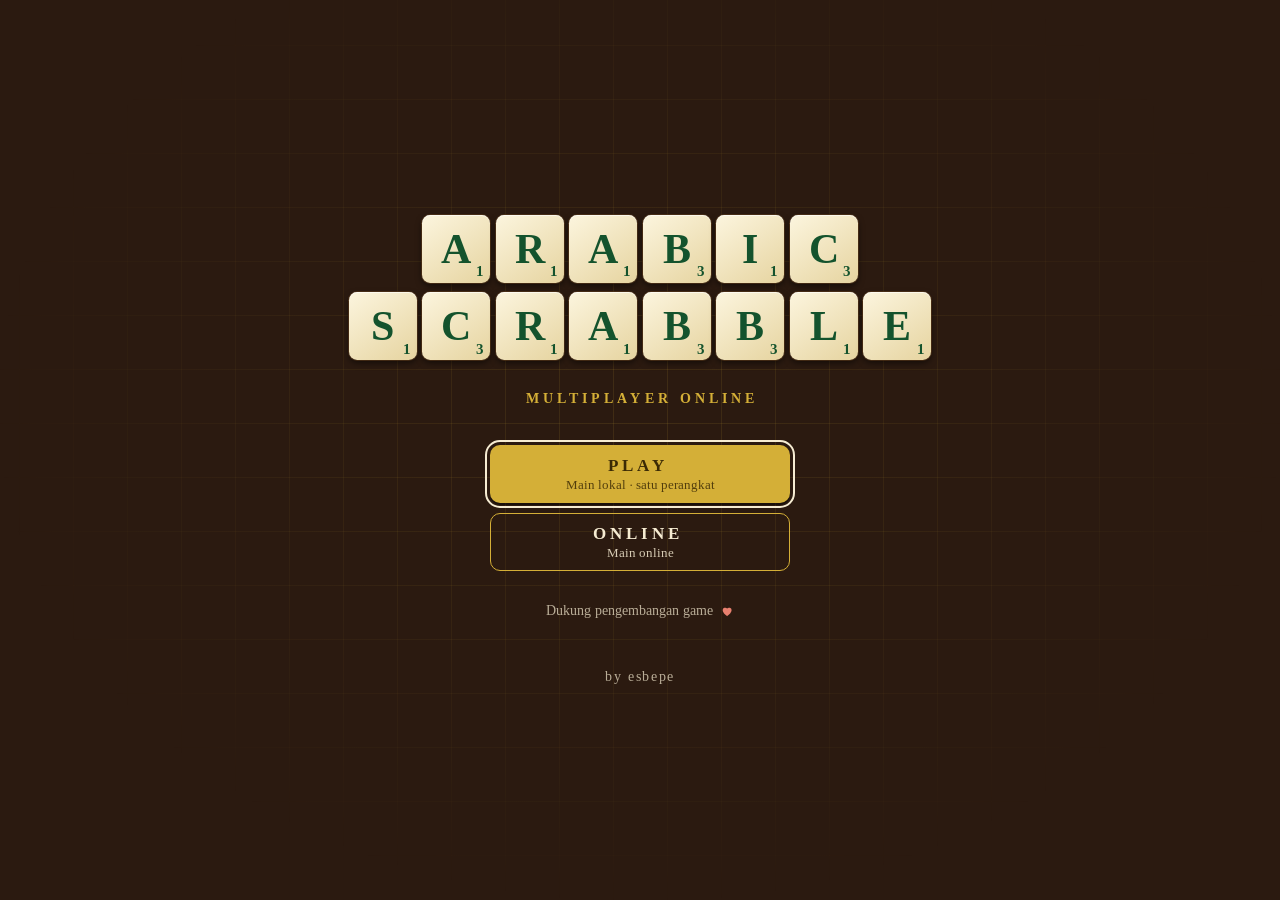
==== commit 1efa2809: "Add files via upload" ====
--- a/index.html
+++ b/index.html
@@ -3,8 +3,8 @@
 <head>
 <meta charset="UTF-8">
 <meta name="viewport" content="width=device-width, initial-scale=1, viewport-fit=cover">
-<title>Arabic Scrabble — Integrated Version</title>
-<meta name="description" content="لعبة سكرابل عربية لشخصين على جهاز واحد. Two-player local Arabic Scrabble.">
+<title>Arabic Scrabble — Multiplayer Online</title>
+<meta name="description" content="لعبة سكرابل عربية لشخصين: على جهاز واحد أو عبر الإنترنت. Two-player Arabic Scrabble, local or online.">
 <!-- PWA. All URLs are relative, so the game works at a domain root and under a sub-path such as /repo/. theme-color is kept in step with the chosen theme by js/pwa.js. -->
 <link rel="manifest" href="manifest.webmanifest">
 <meta name="theme-color" content="#2b1a10">
@@ -18,7 +18,7 @@
 <meta name="apple-mobile-web-app-status-bar-style" content="black">
 <!-- Pre-paint: reuse the saved theme id so there is no flash of the default theme. An unknown id simply matches no theme block, i.e. classic. themes.js validates it again at startup. -->
 <script>try{var t=localStorage.getItem('scrabble.theme');if(t)document.documentElement.dataset.theme=t}catch(e){}
-try{var d=document.documentElement.dataset;d.hist='drawer';var l=JSON.parse(localStorage.getItem('scrabble.layout'))||{};d.bstyle=/^(iconlabel|text)$/.test(l.bstyle)?l.bstyle:'icon';d.pdock=/^(top|middle)$/.test(l.pdock)?l.pdock:'bottom';if(l.layout==='duel'){d.layout='duel';if(l.p1==='right')d.swap='true'}if(l.hist==='docked')d.hist='docked';d.binfo=l.binfo==='on'?'on':'off'}catch(e){}</script>
+try{var d=document.documentElement.dataset;d.hist='drawer';var l=JSON.parse(localStorage.getItem('scrabble.layout'))||{};d.bstyle=/^(iconlabel|text)$/.test(l.bstyle)?l.bstyle:'icon';d.pdock=/^(top|middle)$/.test(l.pdock)?l.pdock:'bottom';if(l.layout==='duel'){d.layout='duel';if(l.p1==='right')d.swap='true'}if(l.hist==='docked')d.hist='docked';d.binfo=l.binfo==='on'?'on':'off';if(l.tvals==='on')d.tvals='on';d.gfx=/^(mid|high)$/.test(l.gfx)?l.gfx:'low';var q=new URLSearchParams(location.search).get('lang');d.lang=/^(ar|id|en)$/.test(l.lang)?l.lang:/^(ar|id|en)$/.test(q)?q:'id'}catch(e){}</script>
 <link rel="stylesheet" href="css/themes.css">
 <link rel="stylesheet" href="css/style.css">
 <link rel="stylesheet" href="css/float.css">
@@ -27,6 +27,9 @@
 <link rel="stylesheet" href="css/online.css">
 <link rel="stylesheet" href="css/overlay.css">
 <link rel="stylesheet" href="css/firstdraw.css">
+<link rel="stylesheet" href="css/tahkim.css">
+<link rel="stylesheet" href="css/gfx.css">
+<link rel="stylesheet" href="css/i18n.css">
 </head>
 <body>
 <main class="app">
@@ -35,7 +38,14 @@
 <div id="bagInfo" class="bag"></div>
 </section>
 <section class="side">
-<div id="netBar" class="netBar" hidden role="group" aria-label="حالة المباراة عبر الإنترنت"><span id="netGrip" class="netGrip" aria-label="تحريك الشريط"><svg class="ic" viewBox="0 0 24 24" aria-hidden="true"><path d="M9 6h.01M15 6h.01M9 12h.01M15 12h.01M9 18h.01M15 18h.01"/></svg></span><span id="netDot" class="netDot" aria-hidden="true"></span><span id="netState" class="netState" role="status" aria-live="polite"></span><button type="button" class="btn" id="netPause" hidden></button><button type="button" class="btn" id="netClaim" hidden disabled></button><button type="button" class="btn yes" id="netRematch" hidden>إعادة المباراة</button><button type="button" class="btn danger" id="netLeave">استسلام</button></div>
+<div id="netBar" class="netBar" hidden role="group" aria-label="مباراة عبر الإنترنت">
+<div class="mhVs" id="mhVs">
+<div class="mhP" id="mhP0" data-seat="0" role="group"><span class="mhTop"><span class="mhName"><bdi></bdi></span><span class="mhYou" aria-hidden="true">أنت</span><span class="mhDot" aria-hidden="true"></span></span><span class="mhBot"><b class="mhScore" aria-label="النقاط">0</b><span class="mhClock" role="timer" aria-label="الوقت المتبقي">25:00</span></span></div>
+<span class="mhVsMark" aria-hidden="true">VS</span>
+<div class="mhP" id="mhP1" data-seat="1" role="group"><span class="mhTop"><span class="mhName"><bdi></bdi></span><span class="mhYou" aria-hidden="true">أنت</span><span class="mhDot" aria-hidden="true"></span></span><span class="mhBot"><b class="mhScore" aria-label="النقاط">0</b><span class="mhClock" role="timer" aria-label="الوقت المتبقي">25:00</span></span></div>
+</div>
+<div class="mhInfo" id="mhInfo"><span id="netGrip" class="netGrip" aria-label="تحريك الشريط"><svg class="ic" viewBox="0 0 24 24" aria-hidden="true"><path d="M9 6h.01M15 6h.01M9 12h.01M15 12h.01M9 18h.01M15 18h.01"/></svg></span><span id="netDot" class="netDot" aria-hidden="true"></span><button type="button" id="netRoom" class="netRoom" title="رمز الغرفة — انقر للنسخ" aria-label="رمز الغرفة، انقر للنسخ" dir="ltr"></button><span id="netState" class="netState" role="status" aria-live="polite"></span><button type="button" class="btn" id="netPause" hidden><svg class="ic" viewBox="0 0 24 24" aria-hidden="true"><path d="M8 5v14M16 5v14"/></svg><span class="lbl">إيقاف مؤقت</span><span class="bagBadge" id="netPauseN" aria-hidden="true"></span></button><button type="button" class="btn" id="netClaim" hidden disabled></button><button type="button" class="btn yes" id="netRematch" hidden>إعادة المباراة</button><button type="button" class="btn danger" id="netLeave"><svg class="ic" viewBox="0 0 24 24" aria-hidden="true"><path d="M6 21V4M6 5h11l-2.5 3.5L17 12H6"/></svg><span class="lbl">استسلام</span></button></div>
+</div>
 <div id="toast" role="status" aria-live="polite"></div>
 <div class="players" id="players"></div>
 <div class="ctrls">
@@ -46,67 +56,92 @@
 <button class="btn" id="bUndo"><svg class="ic flip" viewBox="0 0 24 24" aria-hidden="true"><path d="M9 14L4 9l5-5M4 9h10a6 6 0 010 12h-3"/></svg><span class="lbl">تراجع</span></button>
 <button class="btn danger" id="bNew"><svg class="ic" viewBox="0 0 24 24" aria-hidden="true"><path d="M12 5v14M5 12h14"/></svg><span class="lbl">لعبة جديدة</span></button>
 <button class="btn wide" id="bJudge"><svg class="ic" viewBox="0 0 24 24" aria-hidden="true"><path d="M12 4v16M7 20h10M5 8h14M5 8l-3 7a3 3 0 006 0zM19 8l-3 7a3 3 0 006 0z"/></svg><span class="lbl">تحكيم</span></button>
+<button type="button" class="btn wide" id="bPause" aria-label="إيقاف مؤقت" title="إيقاف مؤقت (P)"><svg class="ic" viewBox="0 0 24 24" aria-hidden="true"><path d="M8 5v14M16 5v14"/></svg><span class="lbl">إيقاف مؤقت</span></button>
 <button type="button" class="btn wide" id="bLog" aria-controls="hist" aria-expanded="false" aria-label="سجل الكلمات" title="سجل الكلمات"><svg class="ic" viewBox="0 0 24 24" aria-hidden="true"><path d="M4 6h12M4 12h12M4 18h12M20 6h.01M20 12h.01M20 18h.01"/></svg><span class="lbl">سجل الكلمات</span></button>
 <button type="button" class="btn wide" id="bFs" aria-pressed="false" aria-label="ملء الشاشة" title="ملء الشاشة"><svg class="ic" viewBox="0 0 24 24" aria-hidden="true"><path d="M4 9V4h5M20 9V4h-5M4 15v5h5M20 15v5h-5"/></svg><span class="lbl">ملء الشاشة</span></button>
 <button class="btn wide" id="bSettings"><svg class="ic" viewBox="0 0 24 24" aria-hidden="true"><path d="M4 7h9M17 7h3M4 17h3M11 17h9"/><circle cx="15" cy="7" r="2"/><circle cx="9" cy="17" r="2"/></svg><span class="lbl">الإعدادات</span></button>
 </div>
 <div class="tools" id="tools" role="group" aria-label="أدوات اللعبة"></div>
 </section>
-<aside class="hist" id="hist" aria-label="سجل الكلمات"><button type="button" class="histToggle" id="hToggle" aria-controls="hList" aria-expanded="true">إخفاء السجل</button><h2>سجل الكلمات</h2><p class="hbag" id="hBag"></p><ol class="hl" id="hList"></ol><p class="hbest" id="hBest"></p></aside>
+<aside class="hist" id="hist" aria-label="سجل الكلمات"><button type="button" class="histToggle" id="hToggle" aria-controls="hList" aria-expanded="true">إخفاء السجل</button><h2>سجل الكلمات</h2>
+<div class="hTabs" id="hTabs" role="tablist" aria-label="أقسام السجل" hidden>
+<button type="button" role="tab" class="hTab" id="hTabW" data-t="words" aria-controls="hPaneW" aria-selected="true"><span>الكلمات</span></button>
+<button type="button" role="tab" class="hTab" id="hTabC" data-t="chat" aria-controls="hPaneC" aria-selected="false"><span>الدردشة</span><b class="hBadge" id="hBadgeC" hidden></b></button>
+<button type="button" role="tab" class="hTab" id="hTabT" data-t="tahkim" aria-controls="hPaneT" aria-selected="false"><span>التحكيم</span><b class="hBadge urgent" id="hBadgeT" hidden></b></button>
+</div>
+<div class="hPane" id="hPaneW" role="tabpanel" aria-labelledby="hTabW"><p class="hbag" id="hBag"></p><ol class="hl" id="hList"></ol><p class="hbest" id="hBest"></p></div>
+<div class="hPane" id="hPaneC" role="tabpanel" aria-labelledby="hTabC" hidden>
+<div class="chTop"><span class="chNote">محادثة المباراة · منفصلة عن التحكيم</span><button type="button" class="btn chMute" id="chMute" aria-pressed="false" title="كتم إشعارات الرسائل"><svg class="ic" viewBox="0 0 24 24" aria-hidden="true"><path d="M6 17h12l-1.5-2V10a4.5 4.5 0 00-9 0v5zM10 20h4"/><path class="chSlash" d="M4 4l16 16"/></svg><span class="lbl">كتم</span></button></div>
+<ol class="chLog" id="chLog" role="log" aria-live="off" aria-label="رسائل المباراة"></ol>
+<div class="chQuick" id="chQuick" role="group" aria-label="ردود سريعة"></div>
+<form class="chForm" id="chForm" autocomplete="off"><label class="vh" for="chText">رسالة</label><textarea id="chText" rows="1" maxlength="200" placeholder="اكتب رسالة…" enterkeyhint="send"></textarea><button type="submit" class="btn main" id="chSend">إرسال</button></form>
+</div>
+<div class="hPane" id="hPaneT" role="tabpanel" aria-labelledby="hTabT" hidden><p class="hempty" id="hTkE">لا توجد قرارات تحكيم بعد.</p><details class="hTk" id="hTk" hidden open><summary>سجل التحكيم</summary><ol class="hTkL" id="hTkL"></ol></details></div>
+</aside>
 </main>
 <dialog id="dlg" aria-labelledby="dT"><h2 id="dT" tabindex="-1" autofocus></h2><div id="dM"></div><form method="dialog" id="dF"></form></dialog>
 <dialog id="md" aria-labelledby="mT"><h2 id="mT" tabindex="-1" autofocus>اختر نمط الحروف</h2><form method="dialog" id="mf"></form><form method="dialog" class="dlgRow"><button class="btn" id="mCancel" value="">إلغاء</button></form></dialog>
 <dialog id="sd" aria-labelledby="sT"><h2 id="sT" tabindex="-1" autofocus>مدة اللعبة</h2><p>الوقت لكل لاعب — تبدأ الساعة بعد أول حركة.</p><form method="dialog" id="sf"></form><form method="dialog" class="dlgRow"><button class="btn" value="back">رجوع</button></form></dialog>
 <dialog id="bd" aria-labelledby="bT"><h2 id="bT" tabindex="-1" autofocus>اختر الحرف</h2><form method="dialog" id="bf"></form><form method="dialog" class="dlgRow"><button class="btn" value="">إلغاء</button></form></dialog>
 <dialog id="jd" aria-labelledby="jT"><h2 id="jT" tabindex="-1" autofocus></h2><div id="jB"></div></dialog>
+<dialog id="rd" class="rulesDlg" aria-labelledby="rdT">
+<header class="rdHead"><h2 id="rdT" tabindex="-1">كيف تلعب</h2><button type="button" class="btn fClose" id="rdClose" aria-label="إغلاق" title="إغلاق"><svg class="ic" viewBox="0 0 24 24" aria-hidden="true"><path d="M6 6l12 12M18 6L6 18"/></svg></button></header>
+<div class="rdTabs" id="rdTabs" role="tablist" aria-label="أقسام القواعد"></div>
+<div class="rdBody" id="rdBody" role="tabpanel" tabindex="0"></div>
+</dialog>
 <dialog id="ad" aria-labelledby="aT">
 <div class="fHead"><h2 id="aT" tabindex="-1">الإعدادات</h2><button type="button" class="btn fClose" id="aClose" aria-label="إغلاق" title="إغلاق"><svg class="ic" viewBox="0 0 24 24" aria-hidden="true"><path d="M6 6l12 12M18 6L6 18"/></svg></button></div>
 <div class="setPanel">
-<h3 class="setH">المظهر</h3>
+<section class="setCard setEss" aria-labelledby="setEssT">
+<h3 class="setG" id="setEssT">الأساسيات</h3>
+<button type="button" class="btn setRow" id="fsSet" aria-pressed="false" aria-label="ملء الشاشة" title="ملء الشاشة"><svg class="ic" viewBox="0 0 24 24" aria-hidden="true"><path d="M4 9V4h5M20 9V4h-5M4 15v5h5M20 15v5h-5"/></svg><span class="lbl">ملء الشاشة</span></button>
+<p id="fsTip" class="setNote" data-i18n="i18n.fsTip" hidden>لملء الشاشة على <span class="en">iPhone</span>: من زر المشاركة اختر «إضافة إلى الشاشة الرئيسية» ثم افتح اللعبة من أيقونتها.</p>
+<button type="button" class="btn setRow" id="rulesOpen" data-rules="1"><svg class="ic" viewBox="0 0 24 24" aria-hidden="true"><path d="M5 4h10a3 3 0 013 3v13H8a3 3 0 01-3-3zM5 17a3 3 0 013-3h10M9 8h5"/></svg><span class="lbl">كيف تلعب · القواعد</span></button>
+<div id="psSec"><h4 class="setH">الإيقاف المؤقت</h4><p class="setNote">تتوقف الساعتان ويُخفى اللوح حتى الاستئناف (المفتاح P).</p><button type="button" class="btn" id="pauseNow">إيقاف مؤقت الآن</button></div>
+</section>
+<section class="setGroup" aria-labelledby="setGameT">
+<h3 class="setG" id="setGameT">المباراة</h3>
+<div id="fdSec"><h4 class="setH">بداية المباراة</h4><div class="dimList" id="fdB"></div></div>
+<div id="rkSec"><h4 class="setH">الرفوف</h4><div class="dimList" id="rkB"></div></div>
+<div id="lvSec"><h4 class="setH">المعاينة المباشرة</h4><div class="dimList" id="lvB"></div></div>
+<div id="hpSec" hidden>
+<h4 class="setH">اللمس</h4>
+<div class="dimList" id="hpB"></div>
+</div>
+</section>
+<section class="setGroup" aria-labelledby="setLookT">
+<h3 class="setG" id="setLookT">المظهر والتخطيط</h3>
+<h4 class="setH">المظهر</h4>
 <div class="thGrid" id="thB" role="group" aria-label="المظهر"></div>
-<h3 class="setH" id="nmH">اللاعبون</h3>
+<h4 class="setH" id="nmH">اللاعبون</h4>
 <div class="dimList" id="nmB"></div>
-<h3 class="setH">التخطيط</h3>
+<h4 class="setH">التخطيط</h4>
 <div class="dimList" id="lyB"></div>
 <button class="btn" id="flReset" type="button">إعادة ضبط العناصر العائمة</button>
-<div id="hpSec" hidden>
-<h3 class="setH">اللمس</h3>
-<div class="dimList" id="hpB"></div>
-</div>
-<div id="fdSec"><h3 class="setH">بداية المباراة</h3><div class="dimList" id="fdB"></div></div>
-<div id="rkSec"><h3 class="setH">الرفوف</h3><div class="dimList" id="rkB"></div></div>
-<div id="psSec"><h3 class="setH">الإيقاف المؤقت</h3><p class="setNote">اضغط على ساعة أي لاعب، أو المفتاح P، لإيقاف اللعبة مؤقتًا. تتوقف الساعتان ويُخفى اللوح والرفوف حتى الاستئناف.</p><button type="button" class="btn" id="pauseNow">إيقاف مؤقت الآن</button></div>
-<div id="lvSec"><h3 class="setH">المعاينة المباشرة</h3><div class="dimList" id="lvB"></div></div>
-<h3 class="setH">نهاية اللعبة</h3>
-<ul class="rulesList" id="endRules">
-<li>تنتهي اللعبة بإحدى حالتين: ينتهي وقت أحد اللاعبين، أو يستخدم أحدهما كل قطعه بعد نفاد الكيس. الحركة التي لم تُرسَل عند انتهاء الوقت تُلغى.</li>
-<li>الساعة على نمط الشطرنج: تُضاف 5 ثوانٍ إلى ساعتك بعد كل حركة تضع فيها قطعًا على اللوح. لا تُضاف عند التمرير أو التبديل، ولا عند إبطال الحركة بالتحكيم، ولا على الحركة التي تنهي اللعبة.</li>
-<li>التمرير والتبديل غير محدودين ولا ينهيان اللعبة.</li>
-<li>النتيجة النهائية = مجموع النقاط + (الدقائق المتبقية × 2) − قيمة القطع المتبقية على الرف.</li>
-<li>تُقرَّب الدقائق إلى أقرب دقيقة، ونصف الدقيقة يُقرَّب للأسفل: ‎2:30 ← 2‎ و‎2:31 ← 3.</li>
-<li>صحة الكلمات يقررها اللاعبان بالتحكيم؛ لا يوجد قاموس. القواعد التي يُحتكم إليها في القسم التالي.</li>
-</ul>
-<h3 class="setH" id="wrH">قواعد الكلمات</h3>
-<div id="wrB" class="wrPanel"></div>
-<h3 class="setH">التطبيق</h3>
+</section>
+<details class="setMore" id="setMore">
+<summary>خيارات إضافية <small>(اختيارية)</small></summary>
+<div class="setMoreB">
+<h4 class="setH">التطبيق</h4>
 <div class="pwaBox">
 <p id="pwaStatus" class="pwaStatus" role="status"></p>
 <button class="btn main" id="pwaInstall" type="button" hidden>تثبيت التطبيق</button>
 <p id="pwaHint" class="pwaStatus" hidden></p>
-<button type="button" class="btn" id="fsSet" aria-pressed="false" aria-label="ملء الشاشة" title="ملء الشاشة"><svg class="ic" viewBox="0 0 24 24" aria-hidden="true"><path d="M4 9V4h5M20 9V4h-5M4 15v5h5M20 15v5h-5"/></svg><span class="lbl">ملء الشاشة</span></button>
 <a class="btn" id="pwaCheck" href="pwa-check.html">فحص التثبيت والاتصال</a>
 </div>
 </div>
+</details>
+</div>
 </dialog>
-<section id="cover" class="cover" aria-label="Arabic Scrabble Integrated Version" hidden>
+<section id="cover" class="cover" aria-label="Arabic Scrabble Multiplayer Online" hidden>
 <div class="coverInner">
 <div id="coverTitle" class="coverTitle" role="img" aria-label="Arabic Scrabble"></div>
-<p class="coverSub">INTEGRATED VERSION</p>
+<p class="coverSub">MULTIPLAYER ONLINE</p>
 <nav class="coverMenu" aria-label="طريقة اللعب">
 <button id="coverPlay" class="coverPlay" type="button"><span class="cbT">PLAY</span><small>لعب محلي · جهاز واحد</small></button>
 <button id="coverOnline" class="coverOnline" type="button"><span class="cbT">ONLINE</span><small>اللعب عبر الإنترنت</small></button>
 </nav>
-<a id="coverDonate" class="donBtn" href="https://saweria.co/esbepe83" target="_blank" rel="noopener noreferrer" title="إن أعجبتك اللعبة فادعم تطويرها بتبرّع اختياري · Dukung pengembangan game ini lewat donasi sukarela."><svg class="ic" viewBox="0 0 24 24" aria-hidden="true"><path d="M12 20.5s-7.5-4.6-7.5-10.2A4.3 4.3 0 0112 7.6a4.3 4.3 0 017.5 2.7c0 5.6-7.5 10.2-7.5 10.2z"/></svg><span>ادعم تطوير اللعبة</span><span lang="id" dir="ltr" class="donId">Donasi</span><span class="sr">(يفتح في نافذة جديدة)</span></a>
+<a id="coverDonate" class="donBtn" href="https://saweria.co/esbepe83" target="_blank" rel="noopener noreferrer" title="إن أعجبتك اللعبة فادعم تطويرها بتبرّع اختياري"><svg class="ic" viewBox="0 0 24 24" aria-hidden="true"><path d="M12 20.5s-7.5-4.6-7.5-10.2A4.3 4.3 0 0112 7.6a4.3 4.3 0 017.5 2.7c0 5.6-7.5 10.2-7.5 10.2z"/></svg><span>ادعم تطوير اللعبة</span><span lang="id" dir="ltr" class="donId">Donasi</span><span class="sr">(يفتح في نافذة جديدة)</span></a>
 <p class="coverBy">by esbepe</p>
 </div>
 <div id="pwaBar" class="pwaBar" role="region" aria-label="تثبيت التطبيق" hidden>
@@ -122,15 +157,15 @@
 </div>
 <div id="mOv" class="mOv" hidden><div class="mOvCard" role="alertdialog" aria-modal="true" aria-labelledby="mOvT" aria-describedby="mOvB" tabindex="-1"><div class="mOvIc" id="mOvIc" aria-hidden="true"></div><h2 id="mOvT"></h2><div id="mOvB"></div><div class="mOvTime" id="mOvTime" hidden></div><div class="mOvAct" id="mOvAct"></div></div></div>
 <dialog id="pd" aria-labelledby="pdT">
-<h2 id="pdT" tabindex="-1" autofocus>تثبيت اللعبة على <span class="en">iPhone</span> و<span class="en">iPad</span></h2>
+<h2 id="pdT" tabindex="-1" data-i18n="i18n.pdT" autofocus>تثبيت اللعبة على <span class="en">iPhone</span> و<span class="en">iPad</span></h2>
 <ol class="pwaSteps">
-<li>افتح هذه الصفحة في <span class="en"><b>Safari</b></span>.</li>
-<li>اضغط زر <b>مشاركة</b> <span class="en">(Share)</span>: مربع يخرج منه سهم لأعلى. في <span class="en">iPhone</span> يكون في الشريط السفلي، وفي <span class="en">iPad</span> في أعلى الشاشة، وقد يظهر ضمن قائمة «⋯».</li>
-<li>مرّر القائمة واختر <b>إضافة إلى الشاشة الرئيسية</b> <span class="en">(Add to Home Screen)</span>. إن لم تظهر فاختر «عرض المزيد» <span class="en">(View More)</span> أولًا.</li>
-<li>إن ظهر خيار <b>فتح كتطبيق ويب</b> <span class="en">(Open as Web App)</span> فاتركه مفعّلًا لتُفتح اللعبة بملء الشاشة.</li>
-<li>اضغط <b>إضافة</b> <span class="en">(Add)</span>، ثم افتح اللعبة من الأيقونة الجديدة.</li>
+<li data-i18n="i18n.s1">افتح هذه الصفحة في <span class="en"><b>Safari</b></span>.</li>
+<li data-i18n="i18n.s2">اضغط زر <b>مشاركة</b> <span class="en">(Share)</span>: مربع يخرج منه سهم لأعلى. في <span class="en">iPhone</span> يكون في الشريط السفلي، وفي <span class="en">iPad</span> في أعلى الشاشة، وقد يظهر ضمن قائمة «⋯».</li>
+<li data-i18n="i18n.s3">مرّر القائمة واختر <b>إضافة إلى الشاشة الرئيسية</b> <span class="en">(Add to Home Screen)</span>. إن لم تظهر فاختر «عرض المزيد» <span class="en">(View More)</span> أولًا.</li>
+<li data-i18n="i18n.s4">إن ظهر خيار <b>فتح كتطبيق ويب</b> <span class="en">(Open as Web App)</span> فاتركه مفعّلًا لتُفتح اللعبة بملء الشاشة.</li>
+<li data-i18n="i18n.s5">اضغط <b>إضافة</b> <span class="en">(Add)</span>، ثم افتح اللعبة من الأيقونة الجديدة.</li>
 </ol>
-<p class="pwaNote">قد تختلف أسماء الخيارات قليلًا بحسب لغة النظام وإصداره. لا يعرض <span class="en">iOS</span> رسالة تثبيت تلقائية، والتطبيق المثبّت يحتفظ بإعدادات ومباراة محفوظة منفصلة عن <span class="en">Safari</span>. تعمل اللعبة دون إنترنت بعد تحميلها مرة واحدة بنجاح.</p>
+<p class="pwaNote" data-i18n="i18n.pwaNote">قد تختلف أسماء الخيارات قليلًا بحسب لغة النظام وإصداره. لا يعرض <span class="en">iOS</span> رسالة تثبيت تلقائية، والتطبيق المثبّت يحتفظ بإعدادات ومباراة محفوظة منفصلة عن <span class="en">Safari</span>. تعمل اللعبة دون إنترنت بعد تحميلها مرة واحدة بنجاح.</p>
 <form method="dialog" class="dlgRow"><button class="btn main" value="">حسنًا</button></form>
 </dialog>
 <section id="lobby" class="lobby" aria-label="اللعب عبر الإنترنت" hidden></section>
--- a/css/themes.css
+++ b/css/themes.css
@@ -68,36 +68,36 @@
   --cover-1:#2f333c; --cover-2:#1a1c21;
 }
 
-/* ---------- Emerald: deep green, cream, gold ---------- */
-[data-theme="emerald"] {
-  --bg-page-1:#145a43; --bg-page-2:#07281d;
-  --text-main:#f5edd5; --accent:#dcb94e; --accent-text:#e3c35d; --accent-ink:#2d2203;
-  --focus:#f5d676; --focus-halo:#031a12;
+/* ---------- Pink: dusty rose, plum, cream, champagne (a calm, natural pink: no neon, no candy) ---------- */
+[data-theme="pink"] {
+  --bg-page-1:#9c4a64; --bg-page-2:#4a1d2f;
+  --text-main:#fbeee8; --accent:#f0c0a8; --accent-text:#f4cdb8; --accent-ink:#3a1520;
+  --focus:#ffd9c8; --focus-halo:#2a0f18;
 
-  --panel-bg:#0a3022d9; --panel-line:#dcb94e66; --surface-inset:#00000055; --chip-bg:#00000055; --chip-line:#dcb94e66;
-  --dialog-bg:#0d3a2a; --dialog-line:#dcb94e; --backdrop:#000b;
+  --panel-bg:#4a1d2fd9; --panel-line:#f0c0a866; --surface-inset:#00000055; --chip-bg:#00000055; --chip-line:#f0c0a866;
+  --dialog-bg:#5a2438; --dialog-line:#f0c0a8; --backdrop:#000b;
 
-  --btn-1:#1d5a47; --btn-2:#143f31; --btn-text:#f5edd5; --btn-line:#00000066;
-  --btn-main-1:#d6b23c; --btn-main-2:#b8921f; --btn-main-text:#2a1f02;
-  --btn-danger-1:#a63446; --btn-danger-2:#7c2433; --btn-danger-text:#ffffff;
+  --btn-1:#8c3f58; --btn-2:#6b2d42; --btn-text:#fbeee8; --btn-line:#00000066;
+  --btn-main-1:#e8b09a; --btn-main-2:#cf8f78; --btn-main-text:#3a1520;
+  --btn-danger-1:#a8302f; --btn-danger-2:#7a1f22; --btn-danger-text:#ffffff;
 
-  --board-1:#1d6a50; --board-2:#134634; --board-line:#052217; --board-rim:#dcb94e88;
-  --sq-empty:#2e8266; --sq-line:#00000055;
-  --premium-dl:#1f7d8f; --premium-tl:#20509c; --premium-dw:#ad562f; --premium-tw:#8c1f33; --premium-star:#dcb94e;
-  --premium-text:#ffffff; --premium-star-text:#2d2203;
+  --board-1:#a85a72; --board-2:#7d3d54; --board-line:#3a1522; --board-rim:#f0c0a888;
+  --sq-empty:#d9a0b0; --sq-line:#00000055;
+  --premium-dl:#2f7f8f; --premium-tl:#2c55a0; --premium-dw:#a9532b; --premium-tw:#8a1d34; --premium-star:#e8c26a;
+  --premium-text:#ffffff; --premium-star-text:#2d1a05;
 
-  --tile-1:#fcf6e0; --tile-2:#ecdfb0; --tile-text:#0f4a36; --tile-blank-text:#9c3a12; --tile-edge:#0a2a1ebb; --tile-cast:#000c;
-  --tile-p1:#9b1c2b; --tile-p2:#1b4f9c; --tile-cur-1:#ffeeb0; --tile-cur-2:#f2d066;
-  --tile-pick-ring:#f5d676; --tile-pick-blink:#0f4a36;
-  --tile-swap-1:#f6d2c6; --tile-swap-2:#e0a591; --tile-swap-text:#4a0f1a; --tile-swap-ring:#ffa0ac;
+  --tile-1:#fff4ee; --tile-2:#f3d9d0; --tile-text:#5a1f33; --tile-blank-text:#a03a20; --tile-edge:#3a1522bb; --tile-cast:#000c;
+  --tile-p1:#9b1c2b; --tile-p2:#1b4f9c; --tile-cur-1:#ffe9b8; --tile-cur-2:#f2cf80;
+  --tile-pick-ring:#ffd9c8; --tile-pick-blink:#7a2f48;
+  --tile-swap-1:#dcd0f0; --tile-swap-2:#b9a6dd; --tile-swap-text:#2e1d4a; --tile-swap-ring:#d9c8ff;
 
-  --rack-1:#174d3a; --rack-2:#0f3829; --slot-bg:#00000055;
+  --rack-1:#7a3550; --rack-2:#5a2438; --slot-bg:#00000055;
 
-  --ok-bg:#11865af2; --ok-text:#ffffff; --bad-bg:#a63446f2; --bad-text:#ffffff;
-  --turn-dot:#8dffbe; --player-1:#dcb94e; --player-2:#7fd0c4;
-  --time-low:#ffd24d; --time-crit:#ff8a8a; --verdict-ok:#8dffbe; --verdict-bad:#ff9a9a;
+  --ok-bg:#237a55f2; --ok-text:#ffffff; --bad-bg:#a8302ff2; --bad-text:#ffffff;
+  --turn-dot:#a8f0c8; --player-1:#f2c28b; --player-2:#8fc7e3;
+  --time-low:#ffd27a; --time-crit:#ff8f8f; --verdict-ok:#a8f0c8; --verdict-bad:#ffa3a3;
 
-  --cover-1:#1f6b50; --cover-2:#0d3a2a;
+  --cover-1:#a04d68; --cover-2:#4a1d2f;
 }
 
 /* ---------- Desert: sand, terracotta, warm brown, ivory (a light theme) ---------- */
--- a/css/style.css
+++ b/css/style.css
@@ -36,7 +36,7 @@
 .hbag{margin:0 0 6px;font-size:.88rem;opacity:.85;line-height:1.4}
 html[data-binfo="on"] .hbag{display:none}
 .boardWrap{min-width:0;position:relative}
-.board{container-type:inline-size;--lf:4.6cqw;--vf:1.8cqw;display:grid;grid-template:repeat(15,minmax(0,1fr))/repeat(15,minmax(0,1fr));aspect-ratio:1;width:100%;max-width:calc(720px*var(--board-scale));margin-inline:auto;
+.board{container:board/inline-size;--lf:4.6cqw;--vf:1.8cqw;display:grid;grid-template:repeat(15,minmax(0,1fr))/repeat(15,minmax(0,1fr));aspect-ratio:1;width:100%;max-width:calc(720px*var(--board-scale));margin-inline:auto;
 padding:var(--bpad,1.2%);border-radius:10px;background:linear-gradient(135deg,var(--board-1),var(--board-2));border:3px solid var(--board-line);box-shadow:0 10px 30px #000a,inset 0 0 0 2px var(--board-rim)}
 .sq{position:relative;display:grid;place-items:center;min-width:0;min-height:0;border:1px solid var(--sq-line);font-size:max(7px,2.1cqw);font-weight:700;color:var(--premium-text);line-height:1.05;
 box-shadow:inset 0 1px 0 #fff3,inset 0 -1px 2px #0004;user-select:none;cursor:pointer;transition:background-color .2s ease,border-color .2s ease}
@@ -62,10 +62,9 @@
 .tile.pick{transform:translateY(-7%) scale(1.08);box-shadow:0 0 0 3px var(--tile-pick-ring),0 6px 10px #000a;z-index:2}
 @keyframes blink{50%{box-shadow:0 0 0 3px var(--tile-pick-blink),0 0 16px var(--tile-pick-blink),0 6px 10px #000a}}
 .tile.pick{animation:blink 1s ease-in-out infinite}
-/* Swap selection: tinted tile, raised, ringed, and marked with a check (not colour alone) */
+/* Swap selection: tinted tile, raised and ringed */
 .tile.swp{color:var(--tile-swap-text);background:linear-gradient(145deg,var(--tile-swap-1),var(--tile-swap-2));transform:translateY(-6%);box-shadow:0 0 0 3px var(--tile-swap-ring),0 6px 10px #0009}
 .tile.swp b{color:var(--tile-swap-text)}
-.tile.swp::after{content:"✓";position:absolute;top:2%;right:9%;font-size:calc(var(--vf)*1.5);line-height:1;font-weight:700}
 .tile.land{animation:land .3s ease-out}
 .tile.dim{cursor:not-allowed}
 /* touch drag (js/touchdrag.js): the source dims while a copy follows the finger */
@@ -84,7 +83,7 @@
 /* Word flash (js/flash.js): the squares of the words just scored light up one after another, in reading order (--wd is each square's delay).
    One opacity pulse on the square's ::after; the square rises one level while it plays, so a neighbour's shadow never cuts the ring. */
 .sq.wf{z-index:3}
-.sq.wf::after{content:"";position:absolute;inset:0;border-radius:12%;pointer-events:none;background:color-mix(in srgb,var(--accent) 38%,transparent);box-shadow:0 0 0 max(1px,.28cqw) var(--accent),0 0 1.4cqw var(--accent);opacity:0;animation:wflash .8s ease-out var(--wd,0s) both}
+.sq.wf::after{content:"";position:absolute;inset:0;border-radius:12%;pointer-events:none;box-shadow:inset 0 0 0 max(2px,.5cqw) var(--accent),0 0 0 max(1px,.28cqw) var(--accent),0 0 1.4cqw var(--accent);opacity:0;animation:wflash .8s ease-out var(--wd,0s) both}
 @keyframes wflash{0%{opacity:0}25%{opacity:1}100%{opacity:0}}
 @media(hover:hover){.tile:not(.dim):hover{transform:translateY(-5%)}}
 .side{display:grid;gap:10px;align-content:start;min-width:0}
@@ -176,7 +175,7 @@
 #sf .btn[aria-current="true"]{outline:2px solid var(--accent);outline-offset:1px}
 #bf{display:grid;grid-template-columns:repeat(6,1fr)}#bf .btn{font-size:1.4rem;min-height:48px;padding:0}#bf{max-height:60dvh;overflow:auto}
 #mf{flex-direction:column}.modeBtn{display:grid;gap:2px;align-content:center;padding:12px;flex:none}
-.mAr{font-size:1.3rem}.mEn{direction:ltr;font-size:.9rem;font-weight:400}.mDesc{margin-top:4px;white-space:pre-line;font-size:1rem;font-weight:400;line-height:1.5}
+.mAr{font-size:1.3rem}.mEn{direction:ltr;font-size:.9rem;font-weight:400}
 #jB{display:grid;gap:10px;max-height:70dvh;overflow:auto}#jB p{margin:0}
 button,input,textarea,select{font-family:inherit}
 .vrow{display:grid;grid-template-columns:1fr 1fr;gap:8px}
@@ -262,7 +261,6 @@
 .segRow{display:grid;gap:6px;padding:10px 12px;border-radius:10px;background:var(--surface-inset);border:1px solid var(--panel-line)}
 .seg{display:flex;gap:6px}.seg .btn{flex:1;min-height:40px}
 .seg .btn[aria-pressed="true"]{background:linear-gradient(var(--btn-main-1),var(--btn-main-2));color:var(--btn-main-text);outline:2px solid var(--accent);outline-offset:1px}
-.seg .btn[aria-pressed="true"]::before{content:"✓ "}
 /* Settings: player names, notes, fullscreen */
 .nmField{width:100%;min-height:42px;padding:6px 10px;font:700 1.05rem var(--font);color:var(--text-main);background:var(--dialog-bg);border:2px solid var(--dialog-line);border-radius:8px}
 .nmField::placeholder{color:var(--text-main);opacity:.5;font-weight:400}
@@ -349,3 +347,83 @@
 .tile.pick{animation:blink 1s ease-in-out infinite!important}}
 /* With reduced motion the word flash is not a sequence: the scored words are simply held highlighted for a moment (js/flash.js removes the class). */
 @media(prefers-reduced-motion:reduce){.sq.wf::after{opacity:.9!important}}
+
+/* ---------- Adaptive alif (adaptive tile mode) ----------
+   A flexible tile worth its own points. Before it is placed it is a plain ا with a faint ghost of what it can become (hamza above, hamza below, madda),
+   on a teal-tinted face with a dashed inner line, so it is recognised on the rack at a glance and cannot be mistaken for a blank (which is orange-lettered and worth 0).
+   Once placed it shows the letter it became, keeps the teal tint, and a small dot says it was adaptive, which helps the opponent read the board. */
+.tile.flex{--fx:#0f766e;background:linear-gradient(145deg,color-mix(in srgb,var(--tile-1) 72%,#5eead4),color-mix(in srgb,var(--tile-2) 70%,#2dd4bf))}
+.tile.flex.cur{background:linear-gradient(145deg,color-mix(in srgb,var(--tile-cur-1) 74%,#5eead4),color-mix(in srgb,var(--tile-cur-2) 72%,#2dd4bf))}
+.tile.flex::before{content:"";position:absolute;inset:7%;border:max(1px,.06em) dashed color-mix(in srgb,var(--fx) 65%,transparent);border-radius:14%;pointer-events:none;font-size:var(--lf)}
+.tile.flex b{color:var(--tile-text)}
+.tile.flex:not(.open)::after{content:"";position:absolute;top:8%;right:9%;width:.2em;height:.2em;border-radius:50%;background:var(--fx);font-size:var(--lf)}
+.tile.flex .fxG{position:absolute;font-size:calc(var(--lf)*.42);line-height:1;font-weight:700;color:var(--fx);opacity:.55;pointer-events:none}
+.tile.flex .fxA{top:15%;left:28%}.tile.flex .fxB{bottom:19%;right:27%}.tile.flex .fxC{top:15%;right:24%}
+.tile.flex .fxMain{transform:translateY(-.02em)}
+#bf.alifPick{grid-template-columns:repeat(4,1fr)}#bf.alifPick .btn{font-size:2rem;min-height:64px}
+#bd{width:min(92vw,560px)}
+
+/* ---------- Settings: three levels (v5.6) ----------
+   1. The essentials card (fullscreen, how to play, pause) is pinned at the top and stands out;
+   2. the groups (the match, looks and layout) are plain sections with a strong heading;
+   3. everything optional sits in a collapsed "more options" fold. */
+.setCard{display:grid;gap:8px;padding:12px;border-radius:12px;background:var(--surface-inset);border:2px solid var(--accent)}
+.setG{margin:0;font-size:1.2rem;color:var(--accent-text);padding-block-end:4px;border-block-end:1px solid var(--panel-line)}
+.setCard .setG{border-block-end:0;padding:0}
+.setGroup{display:grid;gap:10px;padding-block-start:6px}
+.setGroup .setH{font-size:.98rem;color:var(--text-main);opacity:.88}
+.setRow{display:flex;align-items:center;justify-content:flex-start;gap:10px;min-height:48px;font-size:1.05rem}
+.setRow .ic{flex:none}
+.setCard #psSec{display:grid;gap:6px}
+.setCard #psSec .setH{margin:0}
+.setMore{border:1px dashed var(--panel-line);border-radius:12px;padding:0 12px}
+.setMore>summary{cursor:pointer;min-height:44px;display:flex;align-items:center;font-weight:700;list-style:none}
+.setMore>summary::-webkit-details-marker{display:none}
+.setMore>summary::after{content:"";margin-inline-start:auto;width:.5em;height:.5em;border-inline-end:2px solid currentColor;border-block-end:2px solid currentColor;transform:rotate(45deg);transition:transform .15s}
+.setMore[open]>summary::after{transform:rotate(-135deg)}
+.setMore small{font-weight:400;opacity:.7;margin-inline-start:.4em}
+.setMoreB{display:grid;gap:10px;padding-block-end:12px}
+
+/* ---------- How to play: a full-height view of its own ---------- */
+.rulesDlg{padding:0;border:2px solid var(--panel-line);border-radius:14px;background:var(--dialog-bg);color:var(--text-main);width:min(96vw,780px);height:min(94dvh,920px);max-width:none;max-height:none;overflow:hidden}
+.rulesDlg[open]{display:flex;flex-direction:column}
+.rulesDlg::backdrop{background:#000b}
+.rdHead{display:flex;align-items:center;gap:10px;padding:12px 16px 8px;flex:none}
+.rdHead h2{margin:0;font-size:1.5rem;color:var(--accent-text);flex:1}
+.rdTabs{display:flex;gap:6px;padding:0 12px 8px;overflow-x:auto;flex:none;border-block-end:1px solid var(--panel-line);scrollbar-width:thin}
+.rdTab{flex:none;display:grid;place-items:center;gap:0;min-height:48px;min-width:4.6rem;padding:4px 14px;border-radius:10px;border:1px solid var(--panel-line);background:var(--surface-inset);color:inherit;font:inherit;font-weight:700;cursor:pointer}
+.rdTab small{font-size:.7rem;font-weight:400;opacity:.75}
+.rdTab[aria-selected="true"]{background:var(--accent);color:var(--accent-ink,#052e16);border-color:var(--accent)}
+.rdTab:focus-visible{outline:3px solid var(--focus);outline-offset:2px}
+.rdBody{flex:1;min-height:0;overflow:auto;padding:14px 16px 28px;overscroll-behavior:contain}
+.rdIn{max-width:62ch;margin-inline:auto;font-size:1.12rem;line-height:1.95}
+.rdIn h3{margin:1.2em 0 .4em;font-size:1.2rem;color:var(--accent-text)}.rdIn h3:first-child{margin-top:0}
+.rdIn .wr{font-size:inherit;line-height:inherit;gap:12px}
+.rdIn .wrList{gap:10px}.rdIn .wrList li{padding:10px 12px;gap:4px}
+.rdIn .wrId{font-size:.9rem}
+.rdIn .wrH{font-size:1.1rem;margin-top:1em}
+.rdIn .wrNote,.rdIn .wrLead{font-size:1rem}
+.rdIn .tkTiles li{display:flex;gap:12px;align-items:baseline}
+.rdSeg{display:flex;flex-wrap:wrap;gap:8px;margin-block-end:10px}
+.rdChip{flex:1 1 9rem;min-height:46px}
+.rdChip[aria-pressed="true"]{background:var(--accent);color:var(--accent-ink,#052e16);border-color:var(--accent)}
+.rdDesc{margin:0 0 10px;opacity:.85;font-size:1rem}
+@media(max-width:560px){.rulesDlg{width:100vw;height:100dvh;border-radius:0;border-inline:0}.rdIn{font-size:1.08rem}}
+
+/* ---------- Adaptive board (v5.7): what is printed on the board follows the board's own width (a named container, so rack tiles are not affected, and Floating Workspace gets it for free)
+   premium squares:  >=580px  x2 حرف   |  440-579  x2 ح   |  340-439  x2   |  <340  pips (1 / 2 round = letter x2 / x3, 1 / 2 square = word x2 / x3; the star stays a star)
+   tile values:      hidden below 420px (the letter stays); Settings > "values on the board: always" or a long-press on a tile brings them back. */
+.pl .ws{display:none}
+@container board (max-width:579px){.pl .wl{display:none}.pl .ws{display:inline}}
+@container board (max-width:439px){.pl .w{display:none}}
+@container board (max-width:339px){
+  .sq .pl .m,.sq .pl .w{display:none}
+  .sq:not(.has).k1::before{content:"●"}.sq:not(.has).k2::before{content:"●●"}.sq:not(.has).k3::before{content:"■"}.sq:not(.has).k4::before{content:"■■"}
+  .sq:not(.has).k1::before,.sq:not(.has).k2::before,.sq:not(.has).k3::before,.sq:not(.has).k4::before{font-size:1.15em;line-height:1;letter-spacing:.05em;pointer-events:none}
+}
+@container board (max-width:419px){
+  html:not([data-tvals="on"]) .board .tile i{display:none}
+  .board .tile.flex .fxG,.board .tile.flex::before{display:none}   /* the ghost of the alif's variations is too much detail for a small tile: just the teal face and the letter */
+}
+.tvPeek{position:fixed;z-index:10050;display:flex;align-items:baseline;gap:.5em;padding:.35em .7em;border-radius:10px;font:700 1rem/1.2 var(--font);color:var(--text-main);background:var(--panel-bg);border:1px solid var(--accent);box-shadow:0 6px 18px #000a;pointer-events:none;transform:translate(-50%,-100%)}
+.tvPeek span{font-size:.8em;opacity:.8}
--- a/css/online.css
+++ b/css/online.css
@@ -1,5 +1,5 @@
 /* Online play. Loaded with the game but inert for local play: every rule is either scoped to the online-only elements (#lobby, #netBar,
-   .tile.back, .pstat) or to html[data-online] (set by js/online/session.js while an online match is open). Colours come from the theme tokens. */
+   .tile.back, .mhP) or to html[data-online] (set by js/online/session.js while an online match is open). Colours come from the theme tokens. */
 
 /* ---------- cover: the second door ---------- */
 
@@ -30,38 +30,112 @@
 .lbRules{display:grid;gap:10px}
 @media(max-width:480px){.lbSplit{grid-template-columns:1fr}}
 
-/* ---------- the match bar: ONE fixed-height row, so nothing around it ever moves ----------
-   Status line (ellipsis, never wraps) + dot + at most one contextual button (claim / rematch) + leave. Text and button changes can only change widths INSIDE the
-   row. In the Floating Workspace it is a movable module: drag the grip (double-click resets its spot); it is remembered per device like the other popups. */
-.netBar{display:flex;flex-wrap:nowrap;align-items:center;gap:8px;box-sizing:border-box;height:42px;padding:0 8px;overflow:hidden;border-radius:10px;background:var(--panel-bg);border:1px solid var(--panel-line);font-size:.9rem;contain:layout paint}
+/* ---------- the match card: Player 1 VS Player 2, the room details underneath ----------
+   Deliberately minimal. Two rows of FIXED structure, so nothing around the card ever moves: the scoreboard (name, score, clock per player; the player on turn is outlined,
+   a small dot shows only when someone is NOT connected) and a slim info row (room code, a status line that appears only when there is something to say, pause, surrender).
+   The card answers to ITS OWN width (container query), so the same markup serves the full-width phone layout, a side column and a floating module.
+   In the Floating Workspace it is a movable module: drag the grip (double-click resets its spot); it is remembered per device like the other popups. */
+.netBar{display:grid;gap:4px;box-sizing:border-box;padding:8px 8px 6px;overflow:hidden;border-radius:14px;background:var(--panel-bg);border:1px solid var(--panel-line);font-size:.9rem;container:netbar/inline-size;contain:paint}
 .netBar[hidden]{display:none}
-.netDot{flex:none;width:.6rem;height:.6rem;border-radius:50%;background:var(--panel-line)}.netDot.on{background:#6ee09a}.netDot.warn{background:var(--time-low,#e0a030)}
-.netState{flex:1 1 0;min-width:0;white-space:nowrap;overflow:hidden;text-overflow:ellipsis}
+
+/* scoreboard */
+.mhVs{display:grid;grid-template-columns:minmax(0,1fr) auto minmax(0,1fr);align-items:center;column-gap:4px}
+.mhP{--pc:var(--player-1);display:grid;min-width:0;padding:5px 12px 6px;border-radius:10px;border:1.5px solid transparent;transition:border-color .3s,background-color .3s}
+.mhP[data-seat="1"]{--pc:var(--player-2)}
+.mhP[data-on="true"]{border-color:var(--accent);background:color-mix(in srgb,var(--accent) 9%,transparent)}
+.mhTop{display:flex;align-items:center;gap:6px;min-width:0;line-height:1.3}
+.mhName{min-width:0;overflow:hidden;white-space:nowrap;text-overflow:ellipsis;font-weight:700;font-size:calc(1rem*var(--ui,1));color:var(--pc)}
+.mhP:not([data-on="true"]) .mhName{opacity:.8}
+.mhYou{display:none;flex:none;font-size:.68rem;opacity:.6}
+.mhP[data-you="true"] .mhYou{display:inline}
+.mhDot{display:none;flex:none;width:.5rem;height:.5rem;border-radius:50%;background:var(--time-low,#e0a030)}
+.mhP[data-online="false"] .mhDot{display:inline-block}
+.mhBot{display:flex;align-items:baseline;justify-content:space-between;gap:10px}
+.mhScore{display:inline-block;font-size:calc(1.65rem*var(--ui,1));line-height:1.15;font-weight:700;color:var(--pc);font-variant-numeric:tabular-nums}
+.mhScore.pop{animation:pop .5s}
+.mhClock{font:600 calc(.98rem*var(--ui,1)) var(--font);font-variant-numeric:tabular-nums;direction:ltr;opacity:.6}
+.mhP[data-on="true"] .mhClock{opacity:1}
+.mhClock.wait{opacity:.4}.mhClock.low{color:var(--time-low)}.mhClock.crit{color:var(--time-crit)}.mhClock.out{animation:none}
+@media(prefers-reduced-motion:no-preference){.mhClock.crit:not(.out){animation:pulse 1s infinite}}
+.mhVsMark{font:700 .6rem/1 'ScrabbleMix',serif;letter-spacing:.08em;direction:ltr;opacity:.45;pointer-events:none}
+
+/* info row */
+.mhInfo{display:flex;flex-wrap:nowrap;align-items:center;gap:8px;box-sizing:border-box;height:38px;padding:5px 4px 0;border-top:1px solid color-mix(in srgb,var(--panel-line) 70%,transparent);min-width:0}
+.netDot{flex:none;width:.5rem;height:.5rem;border-radius:50%;background:var(--panel-line)}.netDot.on{background:#6ee09a}.netDot.warn{background:var(--time-low,#e0a030)}
+.netState{flex:1 1 0;min-width:0;white-space:nowrap;overflow:hidden;text-overflow:ellipsis;font-size:.84rem;opacity:.85}
 .netBar .btn{flex:none;height:30px;min-height:0;padding:0 .8em;font-size:.82rem;white-space:nowrap}
 .netBar .btn[hidden]{display:none}
 .netGrip{display:none}
-html[data-floating="true"] #netBar{position:fixed;inset:auto;margin:0;z-index:40;width:min(calc(100vw - 16px),380px)}
+.netRoom{flex:none;height:26px;padding:0 .3em;font:700 .8rem ui-monospace,SFMono-Regular,Menlo,monospace;letter-spacing:.14em;color:var(--accent-text);background:none;border:0;border-radius:6px;opacity:.9;cursor:pointer}
+.netRoom:hover{opacity:1;text-decoration:underline dotted}
+.netRoom:empty{display:none}.netRoom:focus-visible{outline:3px solid var(--focus);outline-offset:1px}
+
+/* a narrow card (a side column, a landscape phone, a small floating module) gets a little smaller and spends the info row on its buttons */
+@container netbar (max-width:270px){
+  .mhP{padding:4px 7px 5px}.mhYou{display:none!important}
+  .mhName{font-size:calc(.92rem*var(--ui,1))}.mhScore{font-size:calc(1.35rem*var(--ui,1))}.mhClock{font-size:calc(.88rem*var(--ui,1))}
+  .mhInfo{gap:5px;padding-inline:2px}.netBar .btn{padding:0 .5em}.netRoom{letter-spacing:.05em;font-size:.74rem}
+}
+
+/* Floating Workspace: the card is a module like the others: movable by the grip, resizable from the corner handle on BOTH axes. Until a height is set it is as tall as its content;
+   a larger box lets the scoreboard take the extra room, nothing overflows (the card clips, the handle stays in the corner). */
+html[data-floating="true"] #netBar{position:fixed;inset:auto;margin:0;z-index:34;width:min(calc(100vw - 16px),380px);height:auto}
+html[data-floating="true"] #netBar .mhInfo{padding-right:28px}   /* clear the corner resize handle */
+html[data-floating="true"] #netBar[style*="height"]{grid-template-rows:minmax(0,1fr) auto}
+html[data-floating="true"] #netBar[style*="height"] .mhP{align-content:center}
+html[data-floating="true"] #netBar .flGrip{z-index:6}
 html[data-floating="true"] .netGrip{display:inline-grid;place-items:center;flex:none;width:28px;height:30px;cursor:grab;touch-action:none;border-radius:6px;opacity:.8;-webkit-user-select:none;user-select:none}
 .netGrip:hover,.netGrip:focus-visible{opacity:1}.netGrip:active{cursor:grabbing}
 .netGrip .ic{width:18px;height:18px;stroke-width:3;stroke-linecap:round}
-.pstat{grid-area:n;justify-self:end;align-self:center;font-size:.7rem;line-height:1}
-html[data-online] .pname{padding-inline-end:1.2em}   /* room for the presence dot at the end of the name cell */.pstat.on{color:#6ee09a}.pstat.off{color:var(--time-low,#e0a030)}
-.panel[data-you="true"] .pname bdi::after{content:" (أنت)";font-weight:400;font-size:.75em;opacity:.8}
+
+/* ---------- online: ONE rack, mine ----------
+   The opponent's tiles are never shown (ui.js does not even draw them) and their panel is gone: the card above carries their name, score, clock and tile count.
+   My panel keeps the turn glow; its header (name / clock / score) lives on the card, so a one-line caption says whose turn it is. */
+html[data-online] .panel[data-you="false"],html[data-online] .phead{display:none}
+html[data-online] .players{grid-template-columns:minmax(0,1fr)}
+.rkCap{display:none}
+html[data-online] .rkCap{display:flex;align-items:center;justify-content:space-between;gap:10px;margin-bottom:6px;font-size:.85rem;line-height:1.3}
+.rkT{flex:none;font-weight:700;color:var(--pc)}
+.rkS{min-width:0;overflow:hidden;white-space:nowrap;text-overflow:ellipsis;opacity:.8}
+.rkCap[data-on="true"] .rkS{opacity:1;color:var(--accent-text);font-weight:700}
+@media(orientation:landscape) and (max-height:559px){html[data-online] .rkCap{margin-bottom:3px;font-size:.78rem}.mhP{padding:3px 8px 4px}.mhInfo{height:34px;padding-top:3px}.netBar{padding:5px 6px 4px}}
+
+/* Duel layout, online: the card and my rack take the two places the two player panels had (card first, my rack after it); the page is never wider than before. */
+html[data-online][data-layout="duel"] #netBar{grid-area:net}
+html[data-online][data-layout="duel"] :is(#pn0,#pn1){grid-area:me}   /* :is() carries the id's weight, which is what beats the duel rule that names #pn0 / #pn1 */
+@media(min-height:560px),(orientation:portrait){
+html[data-online][data-layout="duel"][data-hist="drawer"][data-pdock] .app{grid-template-areas:"toast toast" "net net" "board board" "me me" "ctrls ctrls"}
+html[data-online][data-layout="duel"][data-hist="docked"][data-pdock] .app{grid-template-areas:"toast toast" "net net" "board board" "me me" "ctrls ctrls" "hist hist"}
+}
+@media(orientation:landscape) and (min-width:700px) and (min-height:560px){
+html[data-online][data-layout="duel"][data-hist="drawer"][data-pdock] .app{grid-template-areas:". toast ." "net board me" "net ctrls me"}
+html[data-online][data-layout="duel"][data-hist="docked"][data-pdock] .app{grid-template-areas:". toast ." "net board me" "net ctrls me" "hist hist hist"}
+html[data-online][data-layout="duel"][data-swap="true"][data-hist="drawer"][data-pdock] .app{grid-template-areas:". toast ." "me board net" "me ctrls net"}
+html[data-online][data-layout="duel"][data-swap="true"][data-hist="docked"][data-pdock] .app{grid-template-areas:". toast ." "me board net" "me ctrls net" "hist hist hist"}
+html[data-online][data-layout="duel"] #netBar{align-self:end}
+html[data-online][data-layout="duel"][data-pdock="top"] #netBar{align-self:start}
+html[data-online][data-layout="duel"][data-pdock="middle"] #netBar{align-self:center}
+}
 
 /* ---------- opponent's rack, last move ---------- */
 .tile.back{background:linear-gradient(145deg,var(--tile-cur-1,#a9803f),var(--tile-cur-2,#7a5726));box-shadow:inset 0 0 0 2px #0003;opacity:.9;cursor:default}
 .tile.back::after{content:"";position:absolute;inset:22%;border-radius:50%;border:2px solid #0003}
-.sq.lm:not(.wf)::after{content:"";position:absolute;inset-block-start:7%;inset-inline-start:7%;width:max(5px,1cqw);height:max(5px,1cqw);border-radius:50%;background:var(--accent);box-shadow:0 0 0 1px #0006;pointer-events:none;z-index:2}
+/* Part of the move just played: a thin ring along the tile's edge (it can never cover the letter) plus a small corner pip. Both scale with the board, there is no pixel floor on the pip,
+   and it is dropped on a tiny board where the ring alone says it. */
+.sq.lm .tile{box-shadow:inset 0 1px 0 #fff9,inset 0 0 0 max(1.5px,.42cqw) var(--accent),0 0 0 1px var(--tile-edge)}
+.sq.lm:not(.wf)::after{content:"";position:absolute;inset-block-start:9%;inset-inline-start:9%;width:.9cqw;height:.9cqw;border-radius:50%;background:var(--accent);box-shadow:0 0 0 1px #0006;pointer-events:none;z-index:2}
+@container board (max-width:339px){.sq.lm::after{display:none}}
 
 /* ---------- online mode: what only makes sense on one shared screen is out of the way ---------- */
-html[data-online] #bNew,html[data-online] #nmH,html[data-online] #nmB{display:none}
+html[data-online] #bNew,html[data-online] #nmH,html[data-online] #nmB,html[data-online] #bPause{display:none}   /* online has its own pause in the match panel */
 body.lobbyOn{overflow:hidden}
 
-/* ---------- live preview: the opponent's tentative tiles, dashed, on empty squares only ---------- */
-.sq[data-ghost]::after{content:attr(data-ghost);position:absolute;inset:6%;display:grid;place-items:center;box-sizing:border-box;border:max(1px,.3cqw) dashed var(--accent);border-radius:12%;
-  background:color-mix(in srgb,var(--tile-1,#d9b66b) 55%,transparent);color:var(--tile-text,#2a1a0a);font-size:var(--lf);font-weight:700;line-height:1;opacity:.85;pointer-events:none;z-index:1}
-@media(prefers-reduced-motion:no-preference){.sq[data-ghost]::after{animation:ghostIn .12s ease-out}}
-@keyframes ghostIn{from{opacity:0;transform:scale(.85)}to{opacity:.85;transform:none}}
+/* ---------- live preview: the opponent's tentative tiles, SOLID, as the mover sees them (js/online/ghost.js) ----------
+   A real .tile (pending look, their colour, point value) in an empty square, with the pending tile's cast shadow. No transparency, no dashes, no fade-in:
+   what you see is what is on their board right now. It cannot be picked, dragged or hovered, and screen readers skip it. */
+.sq.gh{z-index:1}
+.sq.gh::before{content:"";position:absolute;inset:0;border-radius:12%;pointer-events:none;box-shadow:0 max(1px,.35cqw) max(2px,.75cqw) var(--tile-cast,#000b);transform:translateY(max(1px,.55cqw)) scale(1.04);opacity:.65}
+.sq.gh .tile.ghostT{pointer-events:none;cursor:default;opacity:1;transform:none;animation:none}
 
 /* ---------- pause: nothing to study while the clocks are stopped ---------- */
 
@@ -86,3 +160,66 @@
 .tkN{flex:none;font-variant-numeric:tabular-nums}
 .tkWhy{padding:6px 10px;border-radius:8px;background:var(--surface-inset);border-inline-start:4px solid var(--accent);overflow-wrap:anywhere}
 .wrWarn{margin:0;padding:6px 10px;border-radius:8px;display:grid;gap:2px;background:color-mix(in srgb,var(--verdict-bad) 14%,transparent);border-inline-start:4px solid var(--verdict-bad);font-size:.9rem;line-height:1.6}
+
+/* ---------- match bar buttons (pause, surrender): icon / icon + label / text, exactly like the control buttons (Settings > التخطيط > أزرار التحكم) ---------- */
+.netBar .btn:has(.ic){display:inline-flex;align-items:center;justify-content:center;gap:.35em;position:relative}
+.netBar .btn .ic{width:1.25em;height:1.25em}
+.netBar .btn .bagBadge[hidden]{display:none}
+html[data-bstyle="text"] .netBar .ic,html[data-bstyle="text"] .netBar .bagBadge{display:none}
+html[data-bstyle="icon"] .netBar .btn:has(.ic){width:38px;padding:0}
+html[data-bstyle="icon"] .netBar .btn .ic{width:1.45em;height:1.45em}
+html[data-bstyle="icon"] .netBar .btn .lbl{position:absolute;width:1px;height:1px;overflow:hidden;clip:rect(0 0 0 0);white-space:nowrap}
+html[data-bstyle="iconlabel"] .netBar .btn:has(.ic){flex-direction:column;gap:0;line-height:1;padding:0 .6em;min-width:48px}
+html[data-bstyle="iconlabel"] .netBar .btn .lbl{font-size:.62rem;font-weight:600}
+html[data-bstyle="iconlabel"] .netBar .btn .ic{width:1.15em;height:1.15em}
+html[data-bstyle="iconlabel"] .netBar .bagBadge{display:none}   /* the count is part of the label here */
+.netBar .btn .bagBadge{inset-block-start:1px;inset-inline-end:1px;min-width:1.3em;font-size:.62rem;line-height:1.3;z-index:1}   /* inside the bar: it clips what sticks out */
+html[data-bstyle="icon"][data-binfo] .netBar .btn .bagBadge:not([hidden]){display:block}
+html[data-floating="true"][data-bstyle="icon"] #netBar .btn:has(.ic){flex:none;width:38px}
+html[data-floating="true"][data-bstyle="icon"] #netBar[style*="height"] .btn:has(.ic){align-self:center;height:38px}
+
+/* too narrow for a status line (a very small floating card): the dot says connected / not, and the line stays for screen readers */
+@container netbar (max-width:240px){
+  .netState{position:absolute;width:1px;height:1px;margin:0;padding:0;overflow:hidden;clip-path:inset(50%)}
+  html[data-floating="true"] #netBar .mhInfo{padding-right:24px}
+  html[data-floating="true"] .netGrip{width:22px}
+  html[data-bstyle="icon"] .netBar .btn:has(.ic){width:32px;padding:0}
+}
+
+/* ---------- Word log tabs + match chat (v5.6) ---------- */
+.hPane{display:flex;flex-direction:column;flex:1;min-height:0}.hPane[hidden]{display:none}
+.hTabs{display:flex;gap:4px;margin:0 0 8px;flex:none}
+.hTab{position:relative;flex:1 1 0;min-height:36px;padding:2px 6px;border-radius:9px;border:1px solid var(--panel-line);background:var(--surface-inset);color:inherit;font:inherit;font-size:.92rem;font-weight:700;cursor:pointer;display:flex;align-items:center;justify-content:center;gap:5px;white-space:nowrap}
+.hTab[aria-selected="true"]{background:var(--accent);color:var(--accent-ink,#052e16);border-color:var(--accent)}
+.hTab:focus-visible{outline:3px solid var(--focus);outline-offset:1px}
+.hBadge{min-width:1.35em;height:1.35em;padding:0 .3em;border-radius:999px;background:#e11d48;color:#fff;font:700 .72rem/1.35em system-ui,sans-serif;text-align:center;box-sizing:border-box}
+.hBadge[hidden]{display:none}
+.hBadge.urgent{background:#f59e0b;color:#1f1300;animation:chPulse 1.6s ease-in-out infinite}
+@keyframes chPulse{50%{transform:scale(1.18)}}
+@media(prefers-reduced-motion:reduce){.hBadge.urgent{animation:none}}
+#bLog{position:relative}
+#bLog[data-unread]::after,#hToggle[data-unread]::after{content:attr(data-unread);position:absolute;top:-7px;inset-inline-end:-7px;min-width:1.35em;height:1.35em;padding:0 .3em;box-sizing:border-box;border-radius:999px;background:#e11d48;color:#fff;font:700 .72rem/1.35em system-ui,sans-serif;text-align:center;pointer-events:none}
+.chTop{display:flex;align-items:center;gap:8px;margin-block-end:6px;flex:none}
+.chNote{flex:1;font-size:.78rem;opacity:.75;line-height:1.3}
+.chMute{flex:none;min-height:30px;height:30px;padding:0 .6em;font-size:.8rem;display:inline-flex;align-items:center;gap:5px}
+.chMute .ic{width:16px;height:16px}.chMute .chSlash{display:none}.chMute[aria-pressed="true"] .chSlash{display:block}
+.chLog{flex:1;min-height:0;overflow:auto;list-style:none;margin:0;padding:2px 2px 6px;display:flex;flex-direction:column;gap:6px;overscroll-behavior:contain}
+.chMsg{display:grid;grid-template-columns:1fr auto;gap:1px 8px;max-width:88%;padding:6px 10px;border-radius:12px;background:var(--surface-inset);border:1px solid var(--panel-line);overflow-wrap:anywhere;line-height:1.5;font-size:.98rem}
+.chMsg.mine{align-self:flex-start;border-start-start-radius:3px;background:color-mix(in srgb,var(--accent) 16%,var(--surface-inset));border-color:color-mix(in srgb,var(--accent) 45%,var(--panel-line))}
+.chMsg.theirs{align-self:flex-end;border-start-end-radius:3px}
+.chWho{grid-column:1/-1;font-size:.74rem;font-weight:700;opacity:.8}
+.chMsg[data-o="0"] .chWho{color:var(--player-1)}.chMsg[data-o="1"] .chWho{color:var(--player-2)}
+.chTx{grid-column:1;white-space:pre-wrap}
+.chAt{grid-column:2;align-self:end;font-size:.68rem;opacity:.6;direction:ltr}
+.chEmpty{opacity:.7;text-align:center;padding:14px 8px;font-size:.92rem}
+.chQuick{display:flex;gap:6px;overflow-x:auto;padding:4px 0;flex:none;scrollbar-width:none}.chQuick::-webkit-scrollbar{display:none}
+.chChip{flex:none;min-height:32px;height:32px;padding:0 .8em;font-size:.82rem;border-radius:999px;white-space:nowrap}
+.chForm{display:flex;gap:6px;align-items:flex-end;flex:none;padding-block-start:4px}
+.chForm textarea{flex:1;min-width:0;resize:none;max-height:92px;padding:7px 10px;border-radius:10px;border:1px solid var(--panel-line);background:var(--surface-inset);color:inherit;font:inherit;font-size:1rem;line-height:1.4}
+.chForm textarea:focus-visible{outline:3px solid var(--focus);outline-offset:1px}
+.chForm .btn{flex:none;min-height:40px}
+.chToast{position:fixed;top:max(10px,env(safe-area-inset-top));inset-inline:12px;margin-inline:auto;width:fit-content;max-width:min(92vw,420px);z-index:60;display:flex;gap:8px;align-items:baseline;padding:9px 14px;border-radius:14px;border:2px solid var(--accent);background:var(--dialog-bg);color:var(--text-main);box-shadow:0 8px 24px #000a;font:inherit;font-size:.98rem;text-align:start;cursor:pointer;animation:chIn .18s ease-out}
+.chToast[hidden]{display:none}
+.chToastWho{flex:none;color:var(--accent-text)}.chToastTx{min-width:0;overflow:hidden;text-overflow:ellipsis;white-space:nowrap}
+@keyframes chIn{from{opacity:0;transform:translateY(-8px)}}
+@media(prefers-reduced-motion:reduce){.chToast{animation:none}}
--- a/css/overlay.css
+++ b/css/overlay.css
@@ -24,14 +24,6 @@
 /* While paused nothing of the position is visible (the card covers it too: this also hides it from screenshots of the page and from a card that is slow to paint) */
 html[data-paused] .board,html[data-paused] .rack{opacity:.06;pointer-events:none}
 
-/* Local play: a clock is a pause button */
-html[data-clockpause] .ptime{cursor:pointer;position:relative}
-html[data-clockpause] .ptime:focus-visible{outline:2px solid var(--focus);outline-offset:2px;border-radius:6px}
-html[data-clockpause] .ptime::after{content:"";position:absolute;right:calc(100% + .3em);top:50%;width:.75em;height:.75em;transform:translateY(-50%);background:currentColor;opacity:.5;
-  -webkit-mask:url("data:image/svg+xml,%3Csvg xmlns='http://www.w3.org/2000/svg' viewBox='0 0 24 24'%3E%3Crect x='6' y='5' width='4.5' height='14' rx='1.2'/%3E%3Crect x='13.5' y='5' width='4.5' height='14' rx='1.2'/%3E%3C/svg%3E") center/contain no-repeat;
-  mask:url("data:image/svg+xml,%3Csvg xmlns='http://www.w3.org/2000/svg' viewBox='0 0 24 24'%3E%3Crect x='6' y='5' width='4.5' height='14' rx='1.2'/%3E%3Crect x='13.5' y='5' width='4.5' height='14' rx='1.2'/%3E%3C/svg%3E") center/contain no-repeat}
-html[data-clockpause] .ptime:hover::after{opacity:.9}
-
 /* Settings: which sections belong to which mode */
 html[data-online] #rkSec,html[data-online] #psSec{display:none}
 html:not([data-online]) #lvSec{display:none}
--- a/css/tahkim.css
+++ b/css/tahkim.css
@@ -0,0 +1,75 @@
+/* Tahkim discussion window (online): js/online/tahkim-ui.js. A focused modal card (cannot be minimized; only the rules fold) over a blurred, dimmed backdrop, like the pause screen.
+   The game behind it is also locked by the server and by data-tahkim below. Colours come from the theme tokens. z-index 54/55: above the floating popups (<= 50), below native modals and the notice cards (9999). */
+.tkBackdrop[hidden]{display:none}
+.tkBackdrop{position:fixed;inset:0;z-index:54;background:color-mix(in srgb,var(--bg-page-1,#000) 45%,#000 55%);opacity:.72;-webkit-backdrop-filter:blur(10px) saturate(.8);backdrop-filter:blur(10px) saturate(.8);animation:tkFade .25s ease-out both}
+@keyframes tkFade{from{opacity:0}to{opacity:.72}}
+.tkPanel[hidden]{display:none}
+.tkPanel{position:fixed;z-index:55;inset:0;margin:auto;width:min(480px,calc(100vw - 24px));height:min(680px,calc(100dvh - 24px));animation:tkIn .28s cubic-bezier(.2,.8,.2,1) both;outline:none;
+  display:flex;flex-direction:column;overflow:hidden;box-sizing:border-box;border-radius:16px;background:var(--dialog-bg);color:var(--text-main);border:1px solid var(--dialog-line);box-shadow:0 18px 50px #000b;overscroll-behavior:contain}
+@keyframes tkIn{from{opacity:0;transform:translateY(14px) scale(.97)}to{opacity:1;transform:none}}
+.tkHead{flex:none;display:flex;align-items:center;gap:8px;padding:8px 10px;border-bottom:1px solid var(--panel-line)}
+.tkHeadT{flex:1 1 auto;min-width:0}
+.tkHead h2{margin:0;font-size:1.05rem;color:var(--accent-text);outline:none}
+.tkSub{font-size:.78rem;opacity:.75}
+.tkWords{flex:none;display:flex;flex-wrap:wrap;justify-content:center;gap:8px;padding:12px 10px 4px}
+.tkWord{font-family:var(--font);font-size:clamp(1.7rem,7vw,2.3rem);font-weight:700;line-height:1.35;padding:.05em .7em;border-radius:12px;color:var(--accent-ink);background:var(--accent);box-shadow:0 0 0 4px color-mix(in srgb,var(--accent) 30%,transparent),0 6px 18px #0006;overflow-wrap:anywhere}
+.tkWords.many .tkWord{font-size:clamp(1.3rem,5.5vw,1.8rem)}
+.tkMark{color:var(--accent-ink);background:var(--accent);border-radius:5px;padding:0 .25em;font-weight:700}
+.tkWhyWho{font-weight:700}
+.tkLeave{color:var(--time-crit,#ff8a8a)}.tkLeave .ic{width:1.2em;height:1.2em}
+.tkHb{flex:none;min-height:36px;min-width:40px;padding:0 .8em;font-size:.9rem}
+.tkRulesWrap{flex:0 1 auto;min-height:0;display:flex;flex-direction:column;margin:8px 10px 0;border:1px solid var(--panel-line);border-radius:10px;overflow:hidden}
+.tkRulesBtn{flex:none;display:flex;align-items:center;justify-content:space-between;min-height:40px;padding:0 12px;font:inherit;font-weight:700;color:var(--text-main);background:var(--panel-bg);border:0;cursor:pointer}
+.tkRulesBtn:focus-visible{outline:3px solid var(--focus);outline-offset:-3px}
+.tkChev{width:.6em;height:.6em;border-inline-end:2px solid currentColor;border-block-end:2px solid currentColor;transform:rotate(45deg);transition:transform .2s}
+.tkRulesBtn[aria-expanded="true"] .tkChev{transform:rotate(-135deg)}
+.tkRulesBox{flex:0 1 auto;min-height:0;max-height:36dvh;overflow:auto;padding:8px 10px;border-top:1px solid var(--panel-line);background:var(--surface-inset);overscroll-behavior:contain}
+.tkRulesBox[hidden]{display:none}
+.tkAcc{margin:0 0 6px;border:1px solid var(--panel-line);border-radius:10px;background:var(--panel-bg)}
+.tkAcc>summary{display:grid;gap:1px;padding:8px 10px;min-height:40px;cursor:pointer;font-weight:700;list-style:none}
+.tkAcc>summary::-webkit-details-marker{display:none}
+.tkAcc>summary::after{content:"＋";position:absolute;inset-inline-end:12px}
+.tkAcc{position:relative}.tkAcc[open]>summary::after{content:"－"}
+.tkAcc>summary:focus-visible{outline:3px solid var(--focus);outline-offset:-3px;border-radius:10px}
+.tkAccB{padding:2px 10px 10px}
+.tkTiles{grid-template-columns:repeat(auto-fill,minmax(150px,1fr))}
+.tkWhy2{flex:none;margin:8px 10px 0;padding:6px 10px;border-radius:8px;background:var(--surface-inset);border-inline-start:4px solid var(--accent);font-size:.92rem;line-height:1.5;overflow-wrap:anywhere;max-height:4.6em;overflow:auto}
+.tkLog{flex:1 1 90px;min-height:0;overflow:auto;display:flex;flex-direction:column;gap:6px;padding:8px 10px;overscroll-behavior:contain}
+.tkEmpty{margin:auto;text-align:center;opacity:.75;font-size:.92rem;line-height:1.6}
+.tkMsg{display:grid;gap:2px;max-width:86%;align-self:flex-start;padding:6px 10px;border-radius:12px 12px 12px 4px;background:var(--surface-inset);border:1px solid var(--panel-line);overflow-wrap:anywhere}
+.tkMsg.mine{align-self:flex-end;border-radius:12px 12px 4px 12px;background:color-mix(in srgb,var(--accent) 18%,var(--surface-inset));border-color:var(--accent)}
+.tkWho{font-size:.75rem;opacity:.8;font-weight:700}.tkTxt{font-size:1rem;line-height:1.55;white-space:pre-wrap}.tkAt{font-size:.7rem;opacity:.6;justify-self:end;direction:ltr}
+.tkVerdict{flex:none;display:grid;gap:6px;padding:8px 10px;border-top:1px solid var(--panel-line);background:var(--panel-bg)}
+.tkChips{font-size:.85rem;font-weight:700}
+.tkStatus{font-size:.85rem;line-height:1.5;opacity:.92;min-height:2.6em}
+.tkActs{display:flex;flex-wrap:wrap;gap:6px}
+.tkActs .btn{flex:1 1 auto;min-height:42px;padding:0 .8em;font-size:.95rem}
+.tkPick{flex:1 1 40%!important}.tkPick[aria-pressed="true"]{outline:3px solid var(--accent);outline-offset:-3px}
+.tkConfirm{flex:2 1 60%!important}.tkWd[hidden]{display:none}
+.tkComposer{flex:none;display:flex;gap:6px;align-items:flex-end;padding:8px 10px calc(8px + env(safe-area-inset-bottom,0px)) 10px;border-top:1px solid var(--panel-line)}
+.tkComposer textarea{flex:1 1 auto;min-width:0;max-height:96px;resize:none;padding:.5em .7em;font:inherit;font-size:1rem;line-height:1.4;color:var(--text-main);background:var(--surface-inset);border:2px solid var(--dialog-line);border-radius:10px;box-sizing:border-box}
+.tkComposer textarea:focus-visible{outline:3px solid var(--focus);outline-offset:1px}
+.tkComposer .btn{flex:none;min-height:42px;padding:0 1em}
+@media(prefers-reduced-motion:reduce){.tkPanel,.tkBackdrop{animation:none}}
+
+/* phones, portrait: nearly full screen */
+@media(max-width:699px) and (orientation:portrait){.tkPanel{width:calc(100vw - 16px);height:calc(100dvh - 16px - env(safe-area-inset-bottom))}}
+/* short / landscape: compact header, smaller word chip, the rules take the conversation's place while open */
+@media(max-height:560px){
+  .tkPanel{width:min(94vw,560px);height:calc(100dvh - 12px)}
+  .tkHead{padding:4px 8px}.tkHb{min-height:32px}.tkWords{padding:6px 10px 0}.tkWord{font-size:1.4rem}.tkWhy2{margin-top:4px;padding:3px 8px;max-height:3.2em}
+  .tkVerdict{padding:6px 8px;gap:4px}.tkStatus{min-height:0;font-size:.78rem}.tkActs .btn{min-height:36px}.tkComposer{padding-block:6px}.tkComposer .btn{min-height:36px}
+}
+@media(max-height:480px){.tkPanel.rulesOn .tkLog,.tkPanel.rulesOn .tkWhy2,.tkPanel.rulesOn .tkWords{display:none}.tkPanel.rulesOn .tkRulesWrap{flex:1 1 0}.tkPanel.rulesOn .tkRulesBox{max-height:none;flex:1 1 0}}
+
+/* the lock: nothing on the board or the racks can be touched while a Tahkim is open (the server refuses it too) */
+html[data-tahkim] .board,html[data-tahkim] .rack{pointer-events:none}
+html[data-tahkim] .board,html[data-tahkim] .rack{filter:saturate(.7)}
+
+/* Tahkim records in the match history (word log) */
+.hTk{flex:none;margin-top:8px;border:1px solid var(--panel-line);border-radius:10px;max-height:40%;overflow:auto}
+.hTk>summary{cursor:pointer;padding:6px 10px;min-height:32px;font-weight:700;display:flex;align-items:center}
+.hTkL{list-style:none;margin:0;padding:0 8px 8px;display:grid;gap:6px}
+.hTkI{padding:6px 8px;border-radius:8px;background:var(--surface-inset);border-inline-start:4px solid var(--accent);font-size:.9rem;line-height:1.55;overflow-wrap:anywhere}
+.hTkI .v{font-weight:700}.hTkI .v.valid{color:var(--verdict-ok)}.hTkI .v.invalid{color:var(--verdict-bad)}
+.hTkI .m{opacity:.75;font-size:.8rem}
--- a/css/gfx.css
+++ b/css/gfx.css
@@ -0,0 +1,28 @@
+/* Graphics level (Settings > Graphics, data-gfx on <html>, set before first paint by the inline script in index.html). Loaded last on purpose.
+   low  (default, the base game): no blur and no filters, flat board (no big shadow, no per-square or per-tile shadows), no looping animations, the picked tile has a still ring.
+   mid  : no blur and no filters, board and tile shadows back, looping cues back (the picked tile pulses with a cheap opacity animation instead of a glowing shadow).
+   high : the full look. Nothing in this file applies, so it is exactly the game as it was before levels existed.
+   low and mid also let js/scale.js snap the cells to whole pixels after a resize settles (instead of on every frame), which is what made resizing slow.
+   The two prefixes below are specificity-safe over the rules they override; "N" = low or mid, "L" = low only. */
+
+/* ---------- N: low and mid: no blur, no filter (blur re-computes whenever anything under it repaints) ---------- */
+html:not([data-gfx="high"]) .mOv,html:not([data-gfx="high"]) .fdOv{-webkit-backdrop-filter:none;backdrop-filter:none;background:color-mix(in srgb,var(--backdrop,#000) 88%,transparent)}
+html:not([data-gfx="high"]) #dlg:not(.dlgModal){-webkit-backdrop-filter:none;backdrop-filter:none;background:var(--dialog-bg)}
+html:not([data-gfx="high"])[data-floating="true"] body :is(.boardWrap,.ctrls){-webkit-backdrop-filter:none;backdrop-filter:none}
+html:not([data-gfx="high"])[data-floating="true"] body .ctrls{background:color-mix(in srgb,var(--panel-bg) 92%,transparent)}   /* the board wrapper keeps float.css's "no panel behind the board" */
+html:not([data-gfx="high"])[data-floating="true"] body #tools{-webkit-backdrop-filter:none;backdrop-filter:none;background:var(--bg-page-2)}
+html:not([data-gfx="high"]) .tkBackdrop{-webkit-backdrop-filter:none;backdrop-filter:none;opacity:.88}
+html:not([data-gfx="high"])[data-tahkim] .board,html:not([data-gfx="high"])[data-tahkim] .rack{filter:none}
+html:not([data-gfx="high"]) .btn:hover:not(:disabled),html:not([data-gfx="high"]) .histToggle:hover,html:not([data-gfx="high"]) .coverPlay:hover{filter:none;opacity:.88}
+
+/* ---------- mid: the picked tile pulses by opacity (composited, no repaint) instead of a glowing box-shadow ---------- */
+@keyframes gfxPick{50%{opacity:.78}}
+html[data-gfx="mid"] .tile.pick{animation:gfxPick 1s ease-in-out infinite!important}
+
+/* ---------- L: low only ---------- */
+html:not([data-gfx="mid"]):not([data-gfx="high"]) .board{box-shadow:inset 0 0 0 2px var(--board-rim);background:var(--board-1)}
+html:not([data-gfx="mid"]):not([data-gfx="high"]) .sq:not(:focus-visible){box-shadow:none}
+html:not([data-gfx="mid"]):not([data-gfx="high"]) .sq.has::before{display:none}
+html:not([data-gfx="mid"]):not([data-gfx="high"]) .sq.lm .tile{box-shadow:inset 0 0 0 max(1.5px,.42cqw) var(--accent),0 0 0 1px var(--tile-edge)}   /* keep the just-played ring (online.css) */
+html:not([data-gfx="mid"]):not([data-gfx="high"]) :is(.tile.pick,.fdTile.ready,.fdTile.ready::before,.mhClock.crit:not(.out),.hBadge.urgent,.mOv[data-tone=pause] .mOvIc,.panel.on .pname::before,.ptime.crit){animation:none!important}
+html:not([data-gfx="mid"]):not([data-gfx="high"]) .tile.pick{box-shadow:0 0 0 3px var(--tile-pick-ring),0 0 0 5px #0008}
--- a/css/i18n.css
+++ b/css/i18n.css
@@ -0,0 +1,13 @@
+/* Interface language (js/i18n.js). Arabic is the original game; Indonesian and English swap the texts. Loaded last. */
+/* A translated text is a left-to-right run inside the right-to-left page: keep its punctuation and numbers in place. */
+html:not([data-lang="ar"]) .tr{unicode-bidi:isolate;direction:ltr}
+/* the cover's "Donasi" tag is the author's Indonesian word for the Arabic donate link: with a translated link it would say the same thing twice */
+html:not([data-lang="ar"]) .donId{display:none}
+/* the rules pages in Indonesian / English: one line per rule */
+html:not([data-lang="ar"]) .wrOne{direction:ltr;unicode-bidi:isolate;text-align:start}
+
+/* ---------- Indonesian / English: text reads left to right, short standalone texts are centred ----------
+   Only text is turned: the page arrangement, the board, the racks and the tiles stay right-to-left, and Arabic mode is untouched. */
+html:not([data-lang="ar"]) :is(p,li,h1,h2,h3,h4,summary,legend,label,details,.setNote,#dM,#jB,#toast,#mOvB,.hempty,.chEmpty,.tkEmpty,.wrNote,.wrLead,.wrWarn,.wrOne,.pwaNote,.setH,.setG,.setRowHead,.lbNote,.tkHint,.hh span,.mDesc){direction:ltr;text-align:left}
+html:not([data-lang="ar"]) :is(dialog>h2,.rdHead h2,.floatHandle,.fHead h2,#mOvT,#mOvB p,#toast,.hempty,.chEmpty,.tkEmpty,.coverSub,.resWin,.resNote,.resSub,#dM:not(.dmLeft),.lbCard>h2,.lbCard h2,.pwaBar,#bagInfo){text-align:center}
+html:not([data-lang="ar"]) :is(.rdHead h2,.floatHandle){flex:1}
